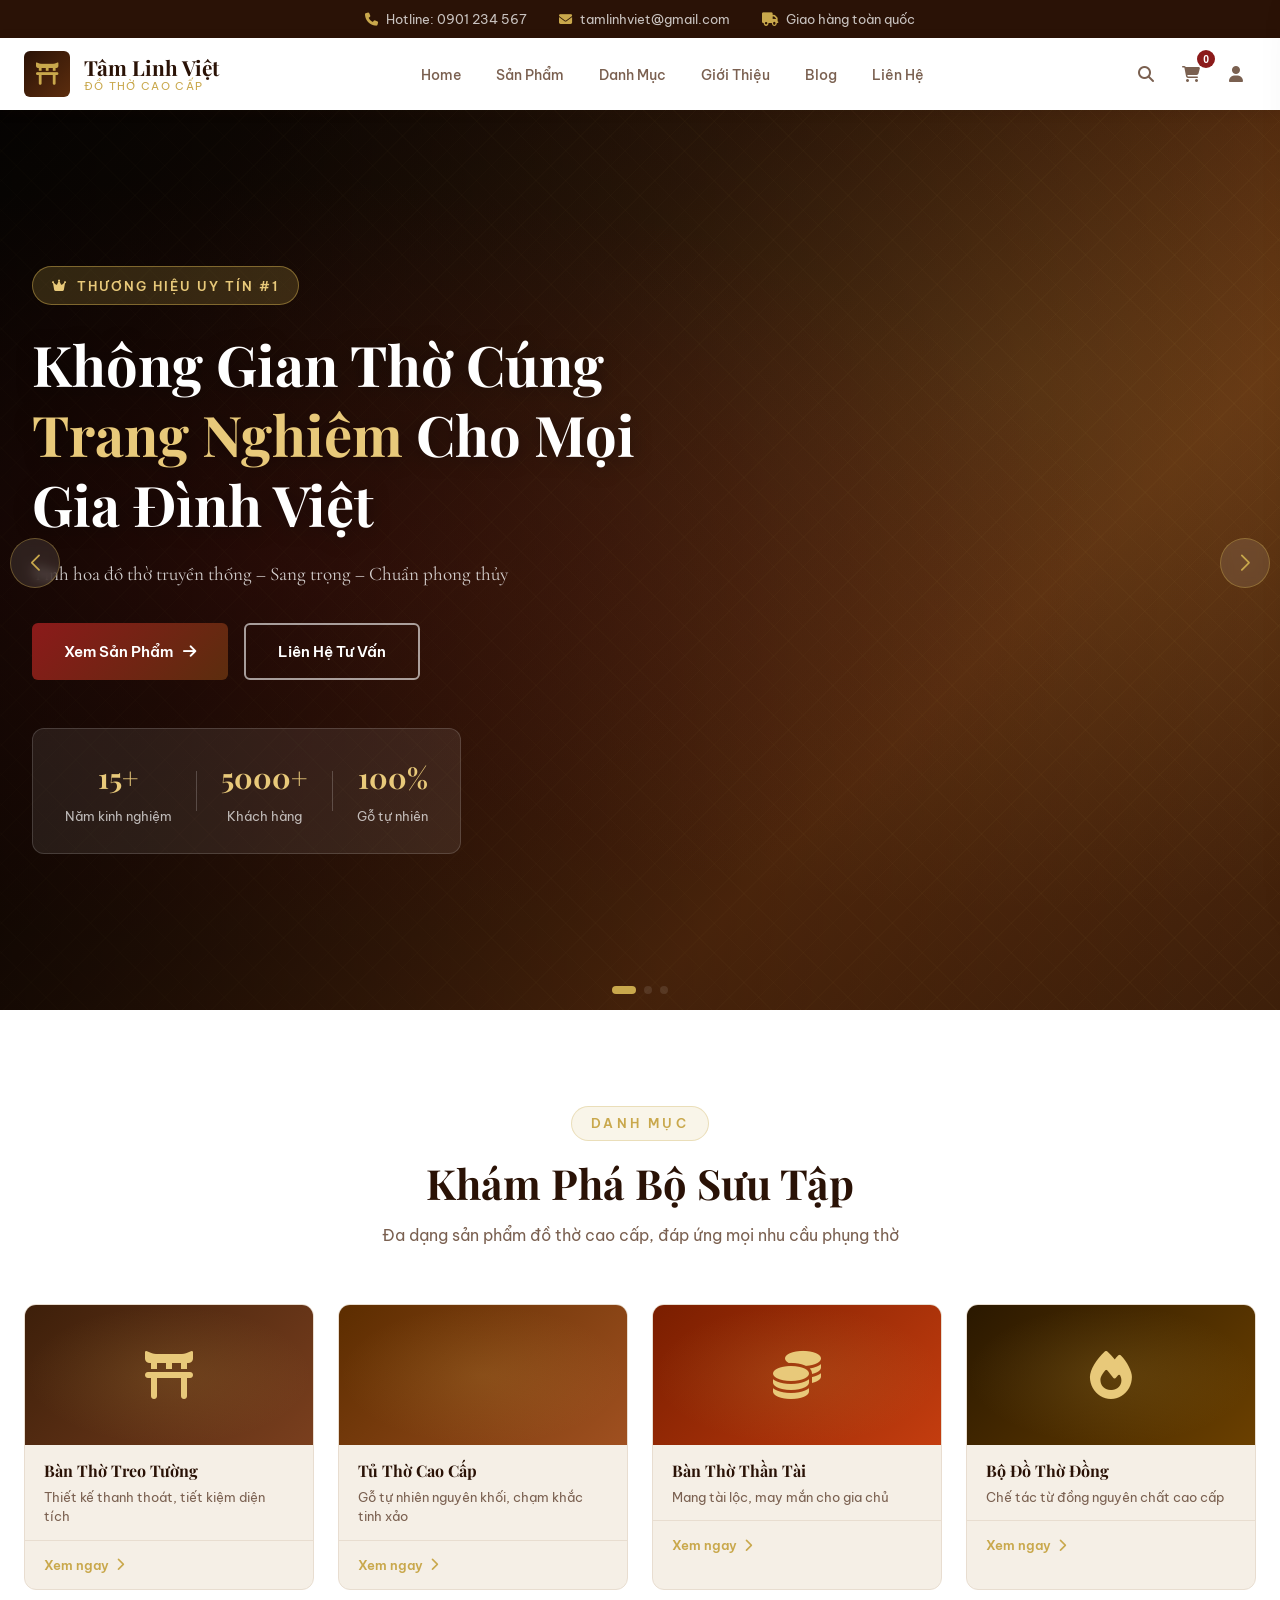
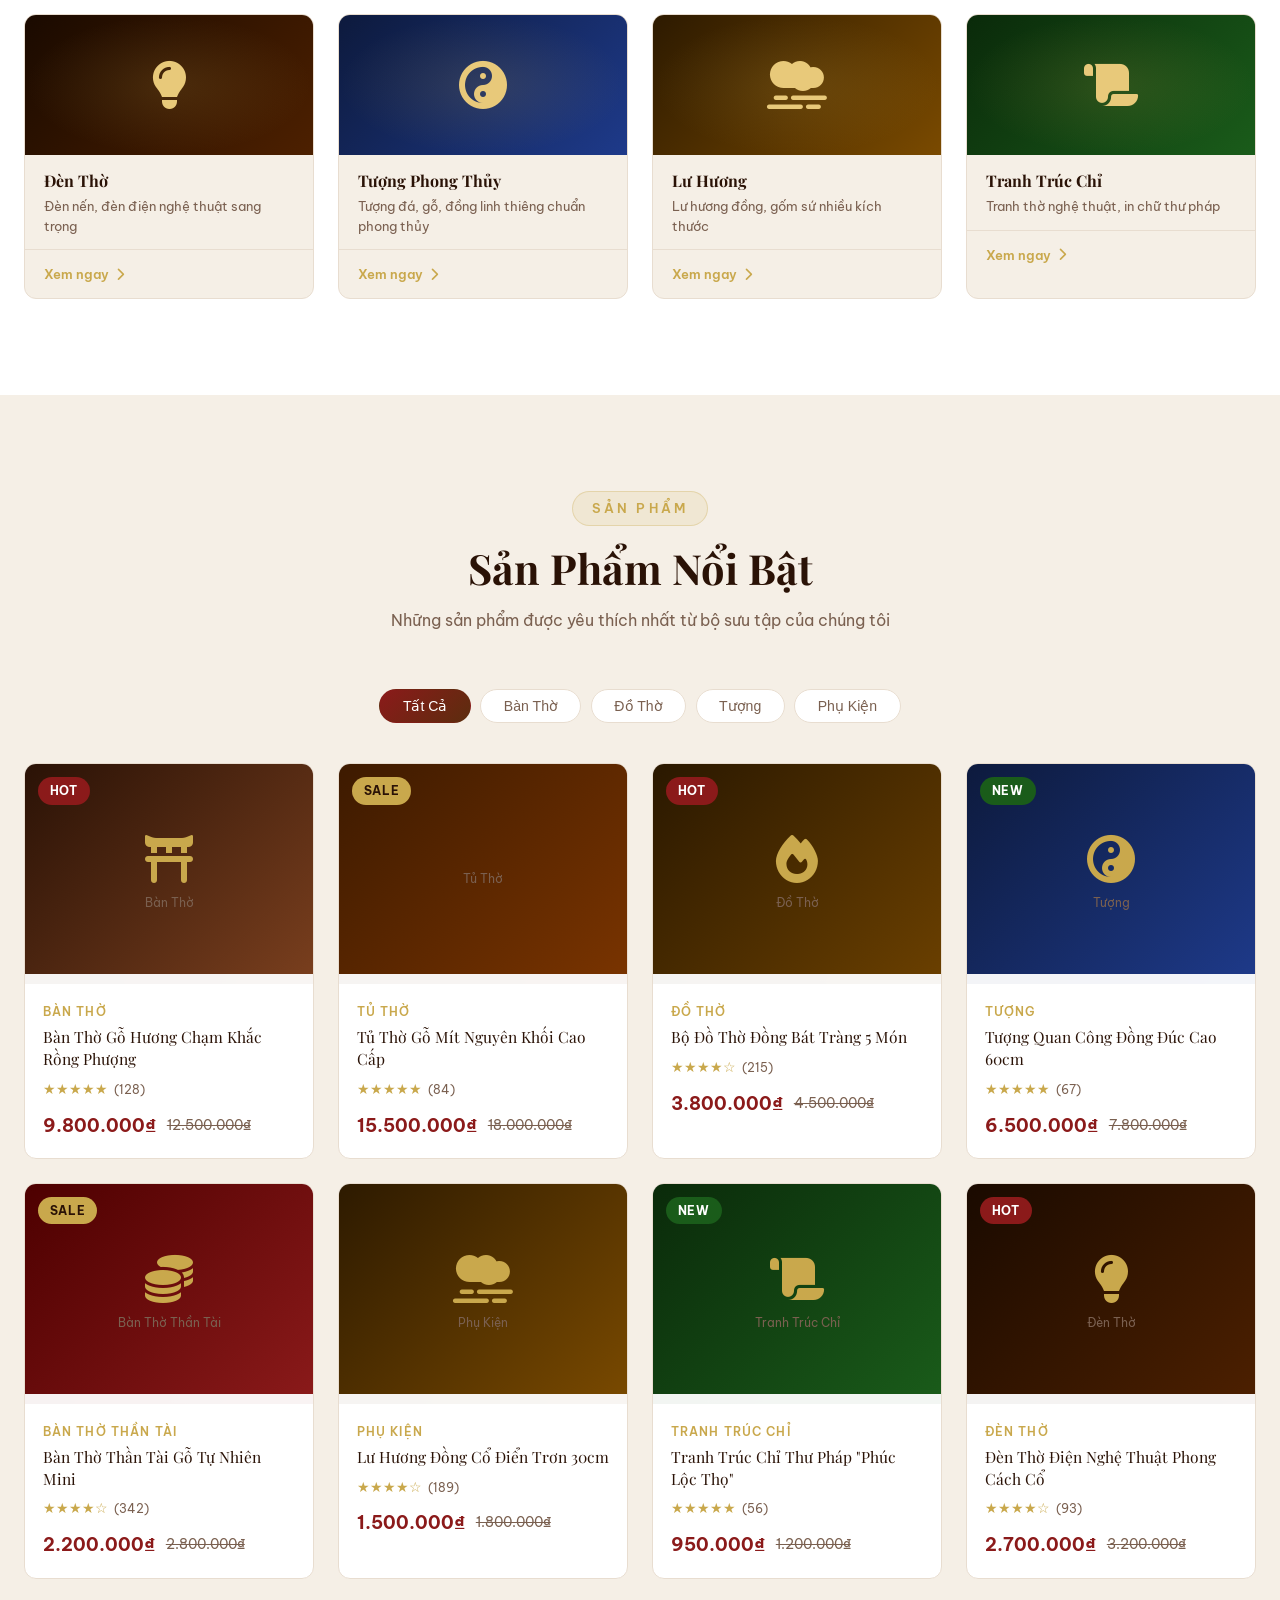
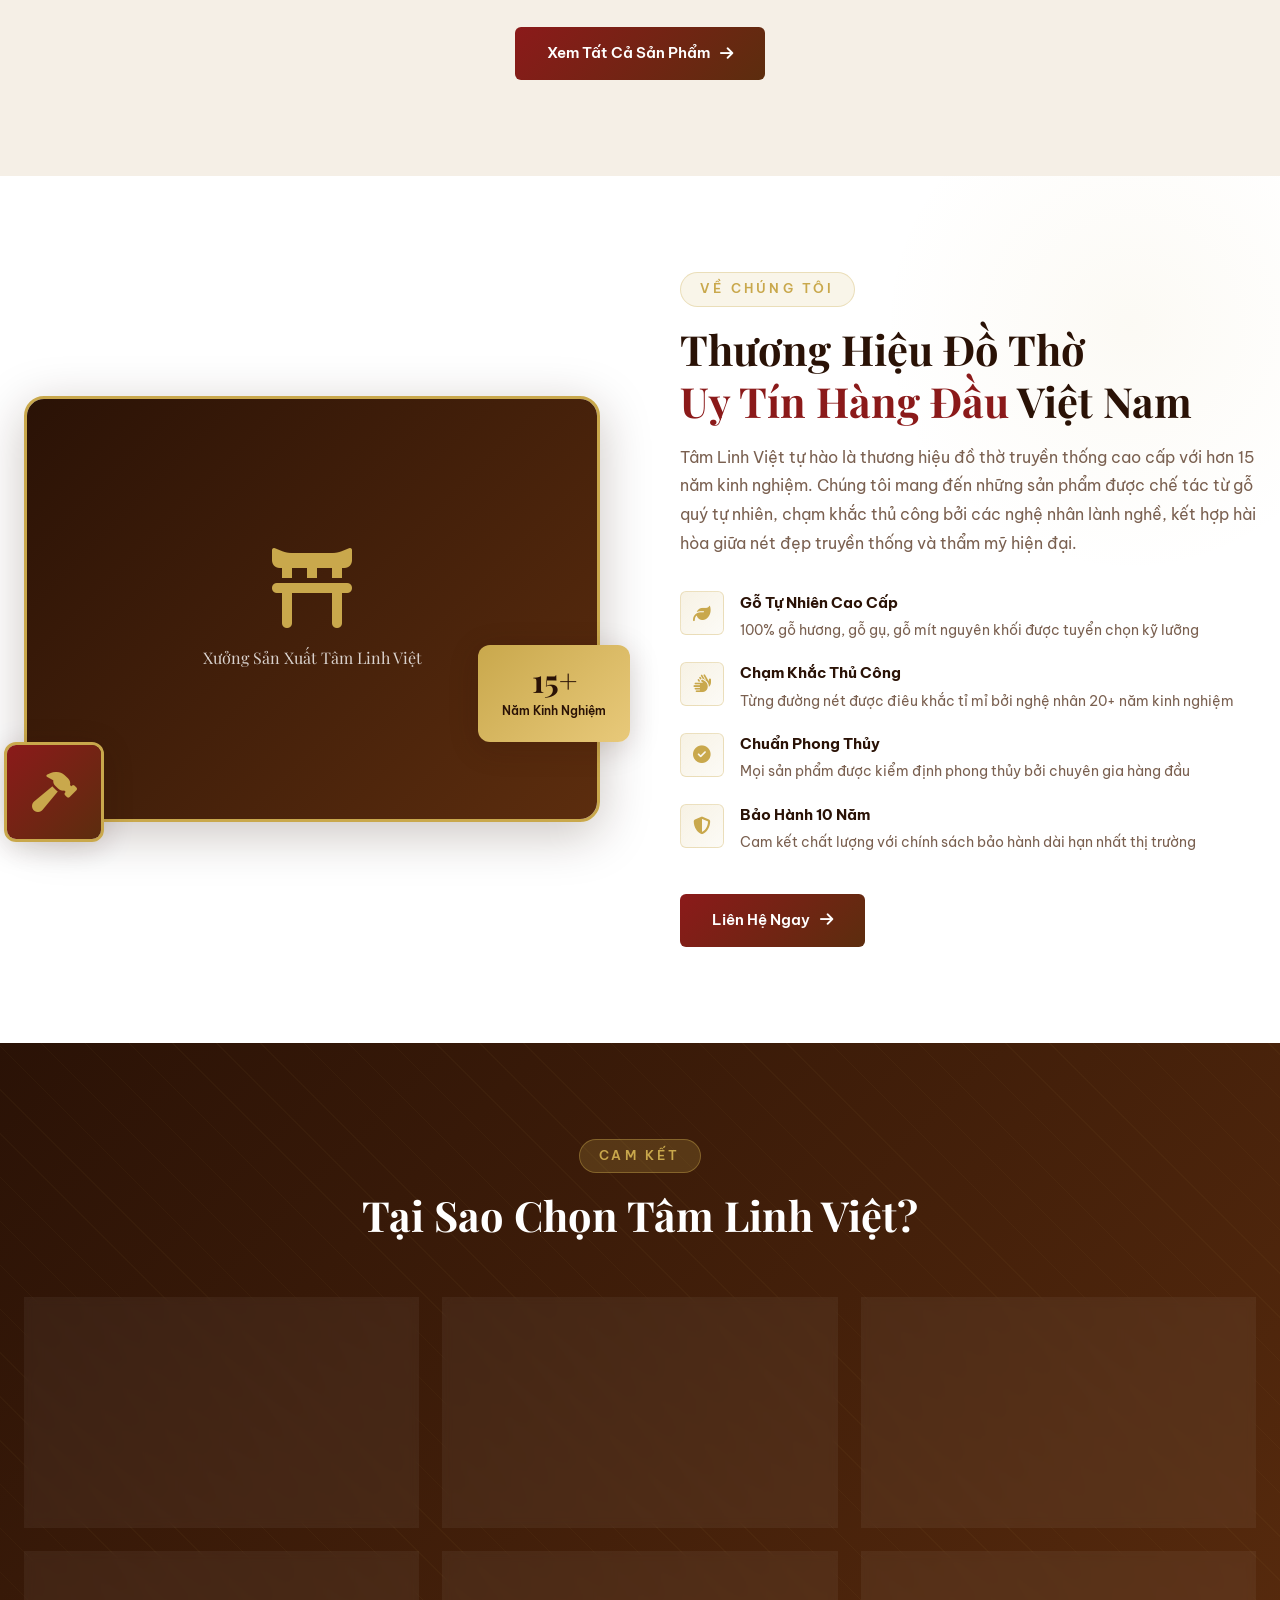
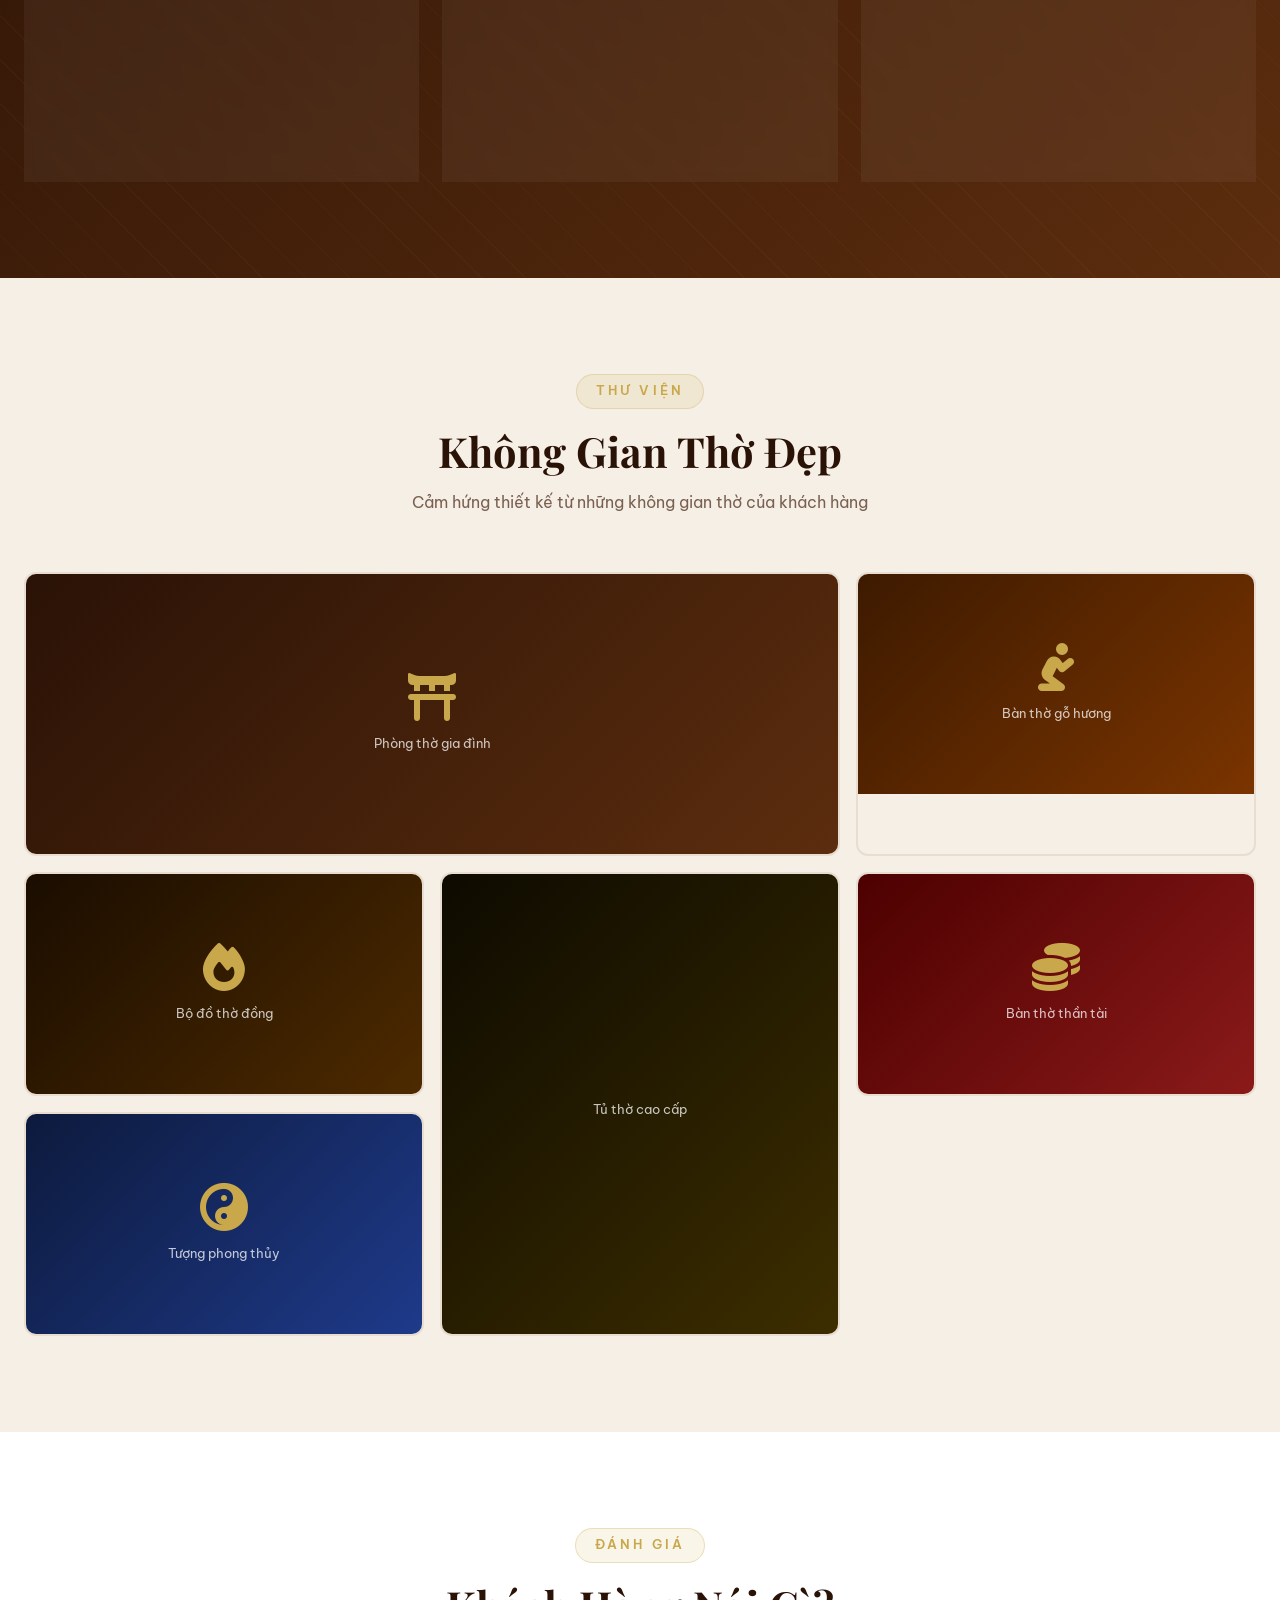
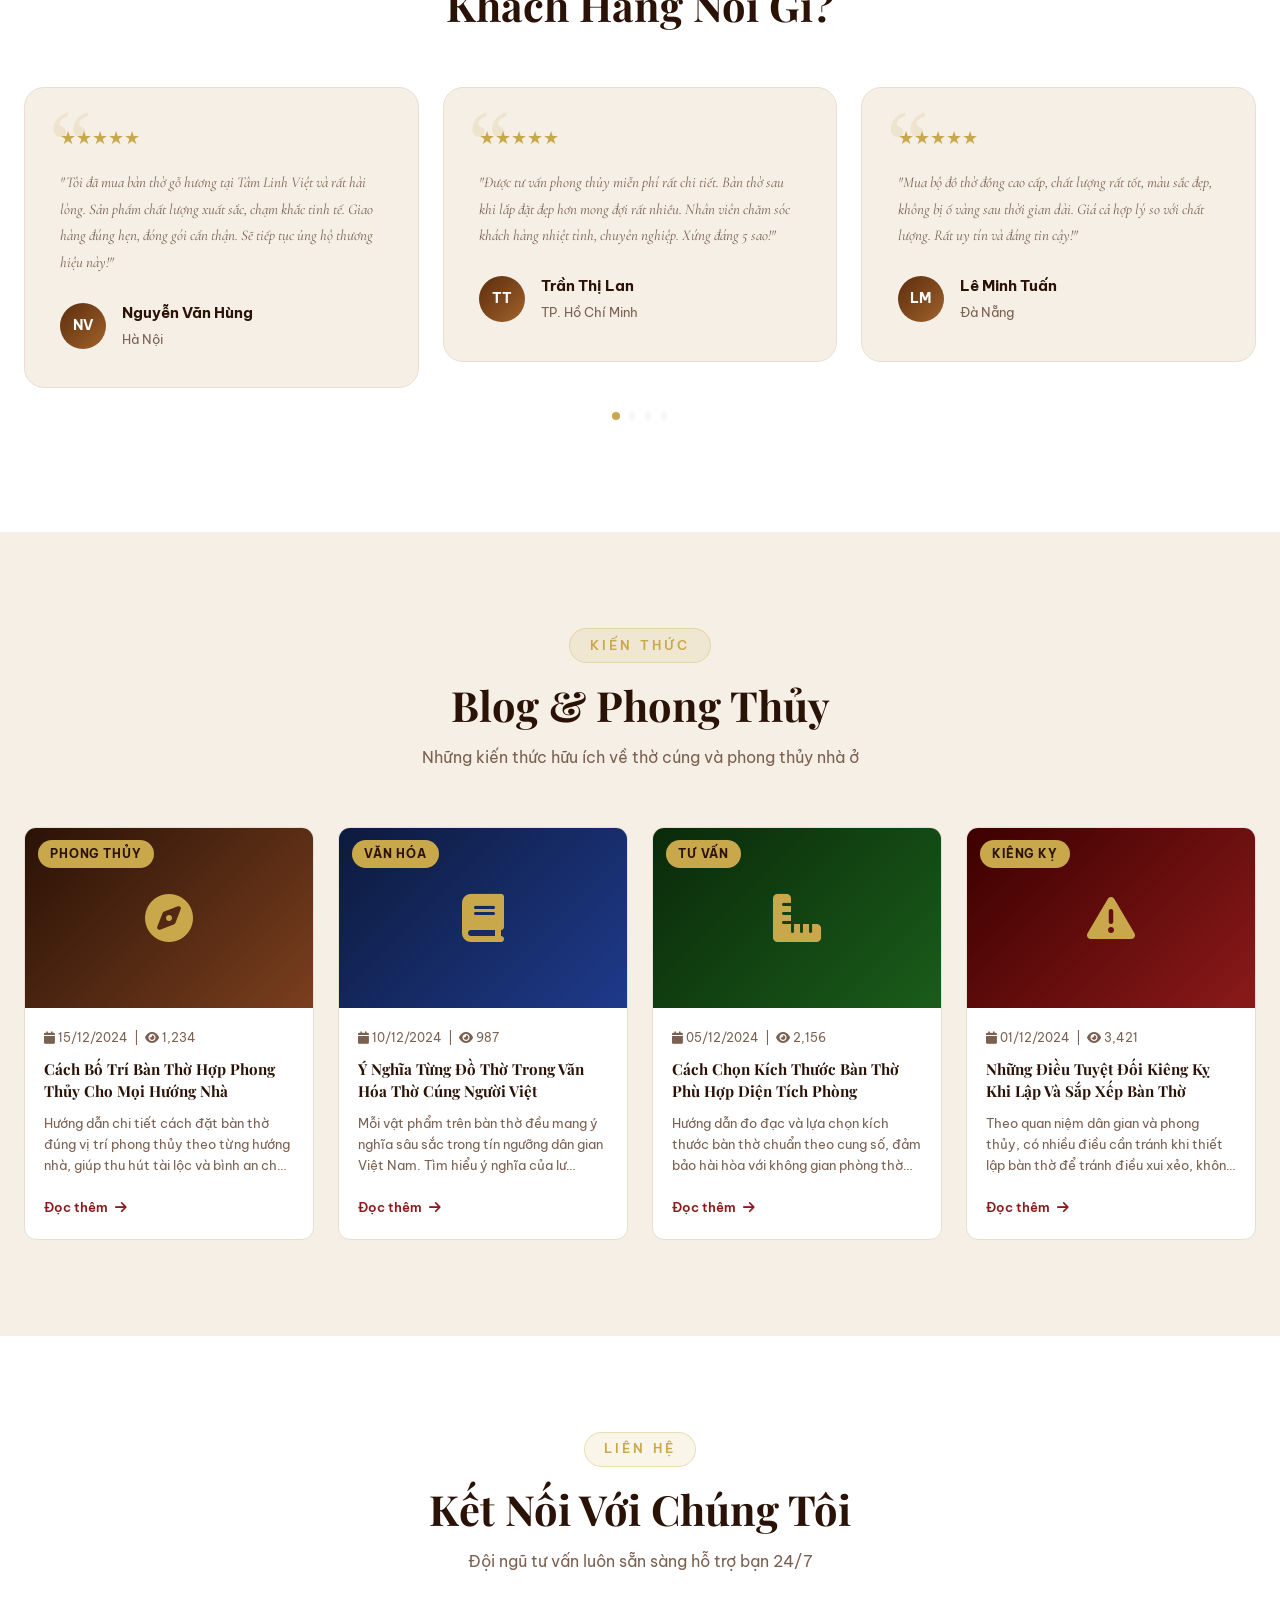
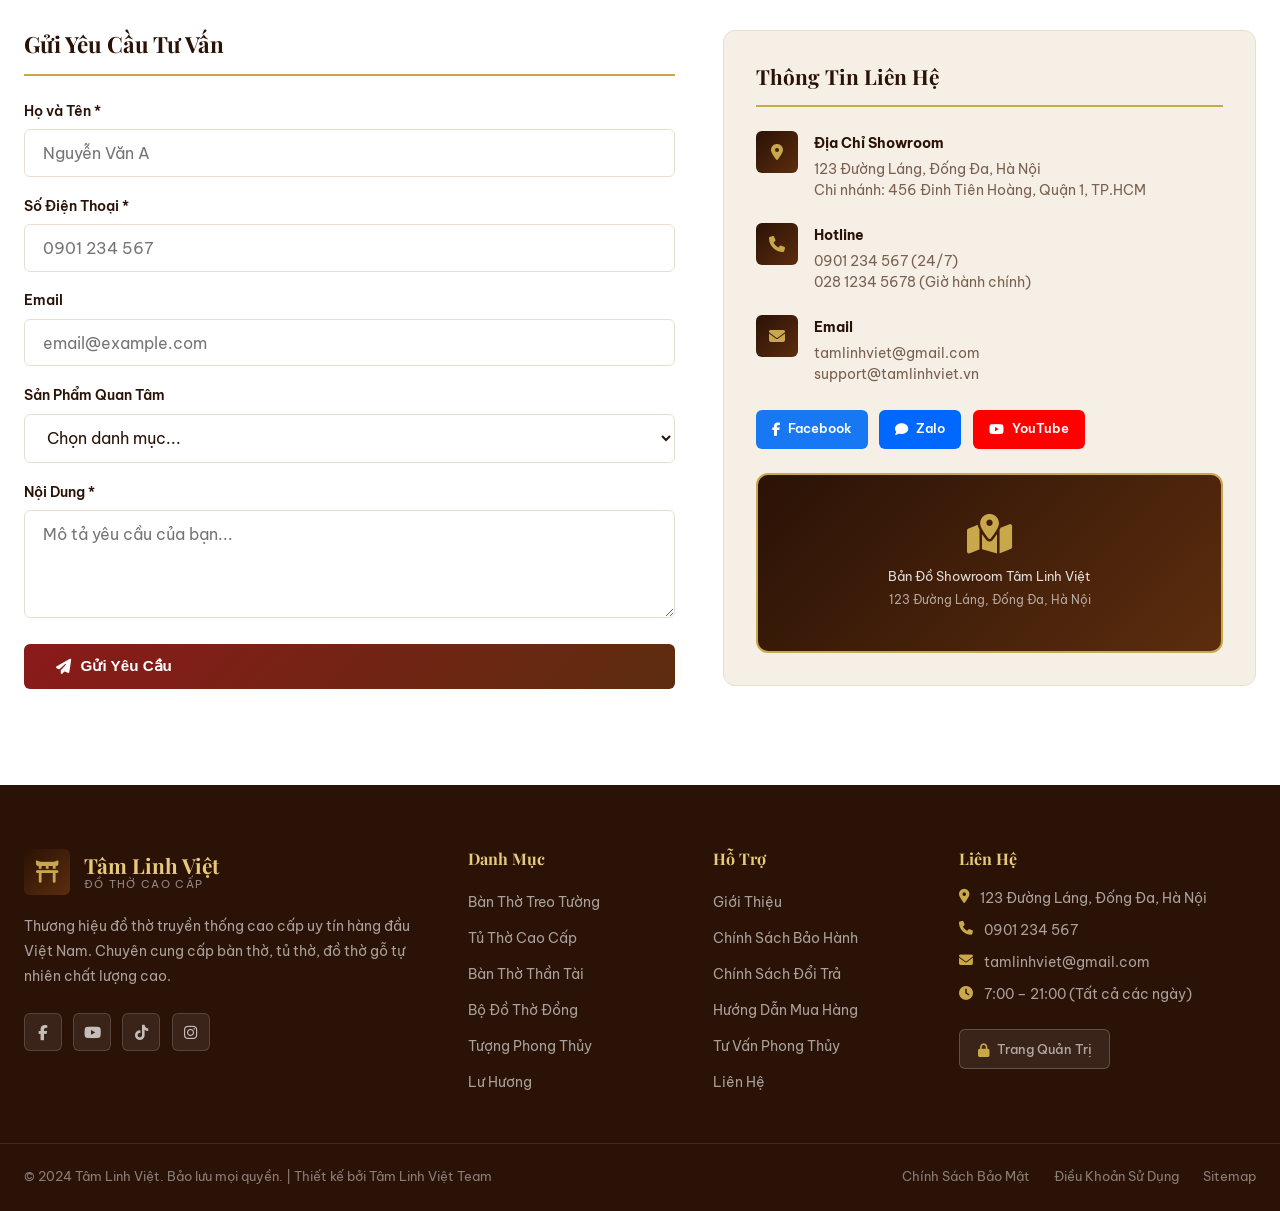
==== index.html @ 26c4f229 "Add files via upload" ====
<!DOCTYPE html>
<html lang="vi">
<head>
  <meta charset="UTF-8" />
  <meta name="viewport" content="width=device-width, initial-scale=1.0" />
  <title>Tâm Linh Việt – Đồ Thờ Cao Cấp Truyền Thống</title>
  <link rel="preconnect" href="https://fonts.googleapis.com" />
  <link rel="preconnect" href="https://fonts.gstatic.com" crossorigin />
  <link href="https://fonts.googleapis.com/css2?family=Playfair+Display:ital,wght@0,400;0,600;0,700;1,400&family=Cormorant+Garamond:wght@300;400;500;600&family=Be+Vietnam+Pro:wght@300;400;500;600&display=swap" rel="stylesheet" />
  <link rel="stylesheet" href="https://cdnjs.cloudflare.com/ajax/libs/font-awesome/6.5.0/css/all.min.css" />
  <link rel="stylesheet" href="https://cdn.jsdelivr.net/npm/swiper@11/swiper-bundle.min.css" />
  <link rel="stylesheet" href="https://unpkg.com/aos@2.3.4/dist/aos.css" />
  <link rel="stylesheet" href="style.css" />
</head>
<body>

<!-- ==================== HEADER ==================== -->
<header class="header" id="header">
  <div class="header-top">
    <div class="container">
      <span><i class="fas fa-phone"></i> Hotline: 0901 234 567</span>
      <span><i class="fas fa-envelope"></i> tamlinhviet@gmail.com</span>
      <span><i class="fas fa-truck"></i> Giao hàng toàn quốc</span>
    </div>
  </div>
  <nav class="navbar" id="navbar">
    <div class="container nav-container">
      <!-- Logo -->
      <a href="index.html" class="logo">
        <span class="logo-icon"><i class="fas fa-torii-gate"></i></span>
        <div class="logo-text">
          <span class="logo-main">Tâm Linh Việt</span>
          <span class="logo-sub">Đồ Thờ Cao Cấp</span>
        </div>
      </a>

      <!-- Menu -->
      <ul class="nav-menu" id="navMenu">
        <li><a href="#home" class="nav-link active">Home</a></li>
        <li><a href="#products" class="nav-link">Sản Phẩm</a></li>
        <li><a href="#categories" class="nav-link">Danh Mục</a></li>
        <li><a href="#about" class="nav-link">Giới Thiệu</a></li>
        <li><a href="#blog" class="nav-link">Blog</a></li>
        <li><a href="#contact" class="nav-link">Liên Hệ</a></li>
      </ul>

      <!-- Icons -->
      <div class="nav-icons">
        <button class="icon-btn" id="searchToggle" aria-label="Tìm kiếm"><i class="fas fa-search"></i></button>
        <button class="icon-btn cart-btn" id="cartBtn" aria-label="Giỏ hàng">
          <i class="fas fa-shopping-cart"></i>
          <span class="cart-count" id="cartCount">0</span>
        </button>
        <button class="icon-btn" aria-label="Tài khoản"><i class="fas fa-user"></i></button>
        <button class="hamburger" id="hamburger" aria-label="Menu">
          <span></span><span></span><span></span>
        </button>
      </div>
    </div>

    <!-- Search Bar -->
    <div class="search-bar" id="searchBar">
      <div class="container">
        <input type="text" placeholder="Tìm kiếm sản phẩm..." id="searchInput" />
        <button><i class="fas fa-search"></i></button>
      </div>
    </div>
  </nav>
</header>

<!-- Cart Sidebar -->
<div class="cart-overlay" id="cartOverlay"></div>
<div class="cart-sidebar" id="cartSidebar">
  <div class="cart-header">
    <h3>Giỏ Hàng</h3>
    <button id="closeCart"><i class="fas fa-times"></i></button>
  </div>
  <div class="cart-items" id="cartItems"><p class="cart-empty">Giỏ hàng trống</p></div>
  <div class="cart-footer">
    <div class="cart-total">Tổng: <span id="cartTotal">0₫</span></div>
    <button class="btn-primary w-full">Thanh Toán</button>
  </div>
</div>

<!-- ==================== HERO BANNER ==================== -->
<section class="hero" id="home">
  <div class="swiper heroSwiper">
    <div class="swiper-wrapper">
      <div class="swiper-slide hero-slide slide-1">
        <div class="hero-overlay"></div>
        <div class="hero-content" data-aos="fade-up" data-aos-delay="200">
          <p class="hero-badge"><i class="fas fa-crown"></i> Thương Hiệu Uy Tín #1</p>
          <h1>Không Gian Thờ Cúng<br/><span>Trang Nghiêm</span> Cho Mọi<br/>Gia Đình Việt</h1>
          <p class="hero-sub">Tinh hoa đồ thờ truyền thống – Sang trọng – Chuẩn phong thủy</p>
          <div class="hero-btns">
            <a href="#products" class="btn-primary">Xem Sản Phẩm <i class="fas fa-arrow-right"></i></a>
            <a href="#contact" class="btn-outline">Liên Hệ Tư Vấn</a>
          </div>
          <div class="hero-stats">
            <div class="stat"><strong>15+</strong><span>Năm kinh nghiệm</span></div>
            <div class="stat-divider"></div>
            <div class="stat"><strong>5000+</strong><span>Khách hàng</span></div>
            <div class="stat-divider"></div>
            <div class="stat"><strong>100%</strong><span>Gỗ tự nhiên</span></div>
          </div>
        </div>
      </div>
      <div class="swiper-slide hero-slide slide-2">
        <div class="hero-overlay"></div>
        <div class="hero-content">
          <p class="hero-badge"><i class="fas fa-star"></i> Bộ Sưu Tập Mới 2024</p>
          <h1>Bàn Thờ Gỗ Hương<br/><span>Chạm Khắc</span> Thủ Công<br/>Tinh Xảo</h1>
          <p class="hero-sub">Mỗi sản phẩm là một tác phẩm nghệ thuật – Bảo hành 10 năm</p>
          <div class="hero-btns">
            <a href="#categories" class="btn-primary">Xem Danh Mục <i class="fas fa-arrow-right"></i></a>
            <a href="#about" class="btn-outline">Về Chúng Tôi</a>
          </div>
        </div>
      </div>
      <div class="swiper-slide hero-slide slide-3">
        <div class="hero-overlay"></div>
        <div class="hero-content">
          <p class="hero-badge"><i class="fas fa-gift"></i> Ưu Đãi Đặc Biệt</p>
          <h1>Tư Vấn Phong Thủy<br/><span>Miễn Phí</span> Cho Mọi<br/>Đơn Hàng</h1>
          <p class="hero-sub">Đội ngũ chuyên gia phong thủy sẵn sàng hỗ trợ 24/7</p>
          <div class="hero-btns">
            <a href="#contact" class="btn-primary">Nhận Tư Vấn <i class="fas fa-arrow-right"></i></a>
            <a href="#blog" class="btn-outline">Đọc Blog</a>
          </div>
        </div>
      </div>
    </div>
    <div class="swiper-pagination"></div>
    <div class="swiper-button-next"></div>
    <div class="swiper-button-prev"></div>
  </div>
</section>

<!-- ==================== CATEGORIES ==================== -->
<section class="section categories-section" id="categories">
  <div class="container">
    <div class="section-header" data-aos="fade-up">
      <span class="section-label">Danh Mục</span>
      <h2 class="section-title">Khám Phá Bộ Sưu Tập</h2>
      <p class="section-sub">Đa dạng sản phẩm đồ thờ cao cấp, đáp ứng mọi nhu cầu phụng thờ</p>
    </div>
    <div class="categories-grid">
      <div class="cat-card" data-aos="fade-up" data-aos-delay="100">
        <div class="cat-img" style="background: linear-gradient(135deg,#3d1f0a,#7a3f1e)">
          <i class="fas fa-torii-gate cat-icon"></i>
        </div>
        <h3>Bàn Thờ Treo Tường</h3>
        <p>Thiết kế thanh thoát, tiết kiệm diện tích</p>
        <a href="#products" class="cat-link">Xem ngay <i class="fas fa-chevron-right"></i></a>
      </div>
      <div class="cat-card" data-aos="fade-up" data-aos-delay="150">
        <div class="cat-img" style="background: linear-gradient(135deg,#5c2d00,#a05020)">
          <i class="fas fa-cabinet-filing cat-icon"></i>
        </div>
        <h3>Tủ Thờ Cao Cấp</h3>
        <p>Gỗ tự nhiên nguyên khối, chạm khắc tinh xảo</p>
        <a href="#products" class="cat-link">Xem ngay <i class="fas fa-chevron-right"></i></a>
      </div>
      <div class="cat-card" data-aos="fade-up" data-aos-delay="200">
        <div class="cat-img" style="background: linear-gradient(135deg,#7a1e00,#c43d0f)">
          <i class="fas fa-coins cat-icon"></i>
        </div>
        <h3>Bàn Thờ Thần Tài</h3>
        <p>Mang tài lộc, may mắn cho gia chủ</p>
        <a href="#products" class="cat-link">Xem ngay <i class="fas fa-chevron-right"></i></a>
      </div>
      <div class="cat-card" data-aos="fade-up" data-aos-delay="250">
        <div class="cat-img" style="background: linear-gradient(135deg,#2a1800,#6b4000)">
          <i class="fas fa-fire cat-icon"></i>
        </div>
        <h3>Bộ Đồ Thờ Đồng</h3>
        <p>Chế tác từ đồng nguyên chất cao cấp</p>
        <a href="#products" class="cat-link">Xem ngay <i class="fas fa-chevron-right"></i></a>
      </div>
      <div class="cat-card" data-aos="fade-up" data-aos-delay="300">
        <div class="cat-img" style="background: linear-gradient(135deg,#1a0a00,#4d2000)">
          <i class="fas fa-lightbulb cat-icon"></i>
        </div>
        <h3>Đèn Thờ</h3>
        <p>Đèn nến, đèn điện nghệ thuật sang trọng</p>
        <a href="#products" class="cat-link">Xem ngay <i class="fas fa-chevron-right"></i></a>
      </div>
      <div class="cat-card" data-aos="fade-up" data-aos-delay="350">
        <div class="cat-img" style="background: linear-gradient(135deg,#0d1a3d,#1e3a8a)">
          <i class="fas fa-yin-yang cat-icon"></i>
        </div>
        <h3>Tượng Phong Thủy</h3>
        <p>Tượng đá, gỗ, đồng linh thiêng chuẩn phong thủy</p>
        <a href="#products" class="cat-link">Xem ngay <i class="fas fa-chevron-right"></i></a>
      </div>
      <div class="cat-card" data-aos="fade-up" data-aos-delay="400">
        <div class="cat-img" style="background: linear-gradient(135deg,#2d1a00,#7a4a00)">
          <i class="fas fa-smog cat-icon"></i>
        </div>
        <h3>Lư Hương</h3>
        <p>Lư hương đồng, gốm sứ nhiều kích thước</p>
        <a href="#products" class="cat-link">Xem ngay <i class="fas fa-chevron-right"></i></a>
      </div>
      <div class="cat-card" data-aos="fade-up" data-aos-delay="450">
        <div class="cat-img" style="background: linear-gradient(135deg,#0a2a0a,#1a5c1a)">
          <i class="fas fa-scroll cat-icon"></i>
        </div>
        <h3>Tranh Trúc Chỉ</h3>
        <p>Tranh thờ nghệ thuật, in chữ thư pháp</p>
        <a href="#products" class="cat-link">Xem ngay <i class="fas fa-chevron-right"></i></a>
      </div>
    </div>
  </div>
</section>

<!-- ==================== FEATURED PRODUCTS ==================== -->
<section class="section products-section" id="products">
  <div class="container">
    <div class="section-header" data-aos="fade-up">
      <span class="section-label">Sản Phẩm</span>
      <h2 class="section-title">Sản Phẩm Nổi Bật</h2>
      <p class="section-sub">Những sản phẩm được yêu thích nhất từ bộ sưu tập của chúng tôi</p>
    </div>
    <div class="product-filters" data-aos="fade-up">
      <button class="filter-btn active" data-filter="all">Tất Cả</button>
      <button class="filter-btn" data-filter="ban-tho">Bàn Thờ</button>
      <button class="filter-btn" data-filter="do-tho">Đồ Thờ</button>
      <button class="filter-btn" data-filter="tuong">Tượng</button>
      <button class="filter-btn" data-filter="phu-kien">Phụ Kiện</button>
    </div>
    <div class="products-grid" id="productsGrid">
      <!-- Products rendered by JS -->
    </div>
    <div class="text-center" style="margin-top:3rem" data-aos="fade-up">
      <a href="#" class="btn-primary">Xem Tất Cả Sản Phẩm <i class="fas fa-arrow-right"></i></a>
    </div>
  </div>
</section>

<!-- ==================== ABOUT ==================== -->
<section class="section about-section" id="about">
  <div class="container">
    <div class="about-grid">
      <div class="about-img-wrap" data-aos="fade-right">
        <div class="about-img-main">
          <div class="about-img-placeholder">
            <i class="fas fa-torii-gate"></i>
            <span>Xưởng Sản Xuất Tâm Linh Việt</span>
          </div>
        </div>
        <div class="about-img-badge">
          <strong>15+</strong>
          <span>Năm Kinh Nghiệm</span>
        </div>
        <div class="about-img-sub">
          <div class="about-img-placeholder-sm">
            <i class="fas fa-hammer"></i>
          </div>
        </div>
      </div>
      <div class="about-content" data-aos="fade-left">
        <span class="section-label">Về Chúng Tôi</span>
        <h2>Thương Hiệu Đồ Thờ<br/><span>Uy Tín Hàng Đầu</span> Việt Nam</h2>
        <p class="about-desc">Tâm Linh Việt tự hào là thương hiệu đồ thờ truyền thống cao cấp với hơn 15 năm kinh nghiệm. Chúng tôi mang đến những sản phẩm được chế tác từ gỗ quý tự nhiên, chạm khắc thủ công bởi các nghệ nhân lành nghề, kết hợp hài hòa giữa nét đẹp truyền thống và thẩm mỹ hiện đại.</p>
        <div class="about-features">
          <div class="about-feat">
            <i class="fas fa-leaf"></i>
            <div>
              <strong>Gỗ Tự Nhiên Cao Cấp</strong>
              <p>100% gỗ hương, gỗ gụ, gỗ mít nguyên khối được tuyển chọn kỹ lưỡng</p>
            </div>
          </div>
          <div class="about-feat">
            <i class="fas fa-hands"></i>
            <div>
              <strong>Chạm Khắc Thủ Công</strong>
              <p>Từng đường nét được điêu khắc tỉ mỉ bởi nghệ nhân 20+ năm kinh nghiệm</p>
            </div>
          </div>
          <div class="about-feat">
            <i class="fas fa-check-circle"></i>
            <div>
              <strong>Chuẩn Phong Thủy</strong>
              <p>Mọi sản phẩm được kiểm định phong thủy bởi chuyên gia hàng đầu</p>
            </div>
          </div>
          <div class="about-feat">
            <i class="fas fa-shield-alt"></i>
            <div>
              <strong>Bảo Hành 10 Năm</strong>
              <p>Cam kết chất lượng với chính sách bảo hành dài hạn nhất thị trường</p>
            </div>
          </div>
        </div>
        <a href="#contact" class="btn-primary">Liên Hệ Ngay <i class="fas fa-arrow-right"></i></a>
      </div>
    </div>
  </div>
</section>

<!-- ==================== ADVANTAGES ==================== -->
<section class="section advantages-section">
  <div class="container">
    <div class="section-header" data-aos="fade-up">
      <span class="section-label">Cam Kết</span>
      <h2 class="section-title">Tại Sao Chọn Tâm Linh Việt?</h2>
    </div>
    <div class="advantages-grid">
      <div class="adv-card" data-aos="fade-up" data-aos-delay="100">
        <div class="adv-icon"><i class="fas fa-truck"></i></div>
        <h3>Giao Hàng Toàn Quốc</h3>
        <p>Đóng gói cẩn thận, giao hàng nhanh chóng đến tận tay khách hàng trên toàn quốc</p>
      </div>
      <div class="adv-card" data-aos="fade-up" data-aos-delay="200">
        <div class="adv-icon"><i class="fas fa-yin-yang"></i></div>
        <h3>Tư Vấn Phong Thủy</h3>
        <p>Đội ngũ chuyên gia phong thủy tư vấn miễn phí, giúp bạn chọn đồ thờ phù hợp</p>
      </div>
      <div class="adv-card" data-aos="fade-up" data-aos-delay="300">
        <div class="adv-icon"><i class="fas fa-shield-alt"></i></div>
        <h3>Bảo Hành Dài Hạn</h3>
        <p>Cam kết bảo hành từ 5-10 năm cho tất cả sản phẩm bàn thờ tủ thờ gỗ tự nhiên</p>
      </div>
      <div class="adv-card" data-aos="fade-up" data-aos-delay="400">
        <div class="adv-icon"><i class="fas fa-headset"></i></div>
        <h3>Hỗ Trợ 24/7</h3>
        <p>Đội ngũ chăm sóc khách hàng luôn sẵn sàng hỗ trợ bạn mọi lúc mọi nơi</p>
      </div>
      <div class="adv-card" data-aos="fade-up" data-aos-delay="500">
        <div class="adv-icon"><i class="fas fa-exchange-alt"></i></div>
        <h3>Đổi Trả Linh Hoạt</h3>
        <p>Chính sách đổi trả trong vòng 30 ngày nếu sản phẩm không đúng như mô tả</p>
      </div>
      <div class="adv-card" data-aos="fade-up" data-aos-delay="600">
        <div class="adv-icon"><i class="fas fa-certificate"></i></div>
        <h3>Chứng Nhận Chất Lượng</h3>
        <p>Sản phẩm được kiểm định chất lượng, có chứng nhận nguồn gốc gỗ hợp pháp</p>
      </div>
    </div>
  </div>
</section>

<!-- ==================== GALLERY ==================== -->
<section class="section gallery-section" id="gallery">
  <div class="container">
    <div class="section-header" data-aos="fade-up">
      <span class="section-label">Thư Viện</span>
      <h2 class="section-title">Không Gian Thờ Đẹp</h2>
      <p class="section-sub">Cảm hứng thiết kế từ những không gian thờ của khách hàng</p>
    </div>
    <div class="gallery-grid" data-aos="fade-up">
      <div class="gallery-item gallery-large" onclick="openLightbox(0)">
        <div class="gallery-placeholder g1"><i class="fas fa-torii-gate"></i><span>Phòng thờ gia đình</span></div>
        <div class="gallery-overlay"><i class="fas fa-expand"></i></div>
      </div>
      <div class="gallery-item" onclick="openLightbox(1)">
        <div class="gallery-placeholder g2"><i class="fas fa-pray"></i><span>Bàn thờ gỗ hương</span></div>
        <div class="gallery-overlay"><i class="fas fa-expand"></i></div>
      </div>
      <div class="gallery-item" onclick="openLightbox(2)">
        <div class="gallery-placeholder g3"><i class="fas fa-fire"></i><span>Bộ đồ thờ đồng</span></div>
        <div class="gallery-overlay"><i class="fas fa-expand"></i></div>
      </div>
      <div class="gallery-item gallery-tall" onclick="openLightbox(3)">
        <div class="gallery-placeholder g4"><i class="fas fa-cabinet-filing"></i><span>Tủ thờ cao cấp</span></div>
        <div class="gallery-overlay"><i class="fas fa-expand"></i></div>
      </div>
      <div class="gallery-item" onclick="openLightbox(4)">
        <div class="gallery-placeholder g5"><i class="fas fa-coins"></i><span>Bàn thờ thần tài</span></div>
        <div class="gallery-overlay"><i class="fas fa-expand"></i></div>
      </div>
      <div class="gallery-item" onclick="openLightbox(5)">
        <div class="gallery-placeholder g6"><i class="fas fa-yin-yang"></i><span>Tượng phong thủy</span></div>
        <div class="gallery-overlay"><i class="fas fa-expand"></i></div>
      </div>
    </div>
  </div>
</section>

<!-- Lightbox -->
<div class="lightbox" id="lightbox" onclick="closeLightbox()">
  <button class="lightbox-close"><i class="fas fa-times"></i></button>
  <button class="lightbox-prev" onclick="event.stopPropagation();changeLightbox(-1)"><i class="fas fa-chevron-left"></i></button>
  <div class="lightbox-content" id="lightboxContent"></div>
  <button class="lightbox-next" onclick="event.stopPropagation();changeLightbox(1)"><i class="fas fa-chevron-right"></i></button>
</div>

<!-- ==================== TESTIMONIALS ==================== -->
<section class="section testimonials-section">
  <div class="container">
    <div class="section-header" data-aos="fade-up">
      <span class="section-label">Đánh Giá</span>
      <h2 class="section-title">Khách Hàng Nói Gì?</h2>
    </div>
    <div class="swiper testimonialSwiper" data-aos="fade-up">
      <div class="swiper-wrapper">
        <div class="swiper-slide">
          <div class="testi-card">
            <div class="testi-stars">★★★★★</div>
            <p>"Tôi đã mua bàn thờ gỗ hương tại Tâm Linh Việt và rất hài lòng. Sản phẩm chất lượng xuất sắc, chạm khắc tinh tế. Giao hàng đúng hẹn, đóng gói cẩn thận. Sẽ tiếp tục ủng hộ thương hiệu này!"</p>
            <div class="testi-author">
              <div class="testi-avatar">NV</div>
              <div>
                <strong>Nguyễn Văn Hùng</strong>
                <span>Hà Nội</span>
              </div>
            </div>
          </div>
        </div>
        <div class="swiper-slide">
          <div class="testi-card">
            <div class="testi-stars">★★★★★</div>
            <p>"Được tư vấn phong thủy miễn phí rất chi tiết. Bàn thờ sau khi lắp đặt đẹp hơn mong đợi rất nhiều. Nhân viên chăm sóc khách hàng nhiệt tình, chuyên nghiệp. Xứng đáng 5 sao!"</p>
            <div class="testi-author">
              <div class="testi-avatar">TT</div>
              <div>
                <strong>Trần Thị Lan</strong>
                <span>TP. Hồ Chí Minh</span>
              </div>
            </div>
          </div>
        </div>
        <div class="swiper-slide">
          <div class="testi-card">
            <div class="testi-stars">★★★★★</div>
            <p>"Mua bộ đồ thờ đồng cao cấp, chất lượng rất tốt, màu sắc đẹp, không bị ố vàng sau thời gian dài. Giá cả hợp lý so với chất lượng. Rất uy tín và đáng tin cậy!"</p>
            <div class="testi-author">
              <div class="testi-avatar">LM</div>
              <div>
                <strong>Lê Minh Tuấn</strong>
                <span>Đà Nẵng</span>
              </div>
            </div>
          </div>
        </div>
        <div class="swiper-slide">
          <div class="testi-card">
            <div class="testi-stars">★★★★★</div>
            <p>"Tủ thờ cao cấp được lắp đặt tận nơi rất chuyên nghiệp. Thợ lành nghề, cẩn thận. Sản phẩm đẹp hơn hình ảnh trên web rất nhiều. Gia đình tôi rất hài lòng!"</p>
            <div class="testi-author">
              <div class="testi-avatar">PH</div>
              <div>
                <strong>Phạm Hồng Nhung</strong>
                <span>Hải Phòng</span>
              </div>
            </div>
          </div>
        </div>
      </div>
      <div class="swiper-pagination"></div>
    </div>
  </div>
</section>

<!-- ==================== BLOG ==================== -->
<section class="section blog-section" id="blog">
  <div class="container">
    <div class="section-header" data-aos="fade-up">
      <span class="section-label">Kiến Thức</span>
      <h2 class="section-title">Blog & Phong Thủy</h2>
      <p class="section-sub">Những kiến thức hữu ích về thờ cúng và phong thủy nhà ở</p>
    </div>
    <div class="blog-grid">
      <div class="blog-card" data-aos="fade-up" data-aos-delay="100">
        <div class="blog-img">
          <div class="blog-img-placeholder b1"><i class="fas fa-compass"></i></div>
          <span class="blog-cat">Phong Thủy</span>
        </div>
        <div class="blog-content">
          <div class="blog-meta"><i class="fas fa-calendar"></i> 15/12/2024 &nbsp;|&nbsp; <i class="fas fa-eye"></i> 1,234</div>
          <h3>Cách Bố Trí Bàn Thờ Hợp Phong Thủy Cho Mọi Hướng Nhà</h3>
          <p>Hướng dẫn chi tiết cách đặt bàn thờ đúng vị trí phong thủy theo từng hướng nhà, giúp thu hút tài lộc và bình an cho gia đình...</p>
          <a href="#" class="blog-link">Đọc thêm <i class="fas fa-arrow-right"></i></a>
        </div>
      </div>
      <div class="blog-card" data-aos="fade-up" data-aos-delay="200">
        <div class="blog-img">
          <div class="blog-img-placeholder b2"><i class="fas fa-book"></i></div>
          <span class="blog-cat">Văn Hóa</span>
        </div>
        <div class="blog-content">
          <div class="blog-meta"><i class="fas fa-calendar"></i> 10/12/2024 &nbsp;|&nbsp; <i class="fas fa-eye"></i> 987</div>
          <h3>Ý Nghĩa Từng Đồ Thờ Trong Văn Hóa Thờ Cúng Người Việt</h3>
          <p>Mỗi vật phẩm trên bàn thờ đều mang ý nghĩa sâu sắc trong tín ngưỡng dân gian Việt Nam. Tìm hiểu ý nghĩa của lư hương, đèn, hoa quả...</p>
          <a href="#" class="blog-link">Đọc thêm <i class="fas fa-arrow-right"></i></a>
        </div>
      </div>
      <div class="blog-card" data-aos="fade-up" data-aos-delay="300">
        <div class="blog-img">
          <div class="blog-img-placeholder b3"><i class="fas fa-ruler-combined"></i></div>
          <span class="blog-cat">Tư Vấn</span>
        </div>
        <div class="blog-content">
          <div class="blog-meta"><i class="fas fa-calendar"></i> 05/12/2024 &nbsp;|&nbsp; <i class="fas fa-eye"></i> 2,156</div>
          <h3>Cách Chọn Kích Thước Bàn Thờ Phù Hợp Diện Tích Phòng</h3>
          <p>Hướng dẫn đo đạc và lựa chọn kích thước bàn thờ chuẩn theo cung số, đảm bảo hài hòa với không gian phòng thờ của bạn...</p>
          <a href="#" class="blog-link">Đọc thêm <i class="fas fa-arrow-right"></i></a>
        </div>
      </div>
      <div class="blog-card" data-aos="fade-up" data-aos-delay="400">
        <div class="blog-img">
          <div class="blog-img-placeholder b4"><i class="fas fa-exclamation-triangle"></i></div>
          <span class="blog-cat">Kiêng Kỵ</span>
        </div>
        <div class="blog-content">
          <div class="blog-meta"><i class="fas fa-calendar"></i> 01/12/2024 &nbsp;|&nbsp; <i class="fas fa-eye"></i> 3,421</div>
          <h3>Những Điều Tuyệt Đối Kiêng Kỵ Khi Lập Và Sắp Xếp Bàn Thờ</h3>
          <p>Theo quan niệm dân gian và phong thủy, có nhiều điều cần tránh khi thiết lập bàn thờ để tránh điều xui xẻo, không may mắn đến với gia đình...</p>
          <a href="#" class="blog-link">Đọc thêm <i class="fas fa-arrow-right"></i></a>
        </div>
      </div>
    </div>
  </div>
</section>

<!-- ==================== CONTACT ==================== -->
<section class="section contact-section" id="contact">
  <div class="container">
    <div class="section-header" data-aos="fade-up">
      <span class="section-label">Liên Hệ</span>
      <h2 class="section-title">Kết Nối Với Chúng Tôi</h2>
      <p class="section-sub">Đội ngũ tư vấn luôn sẵn sàng hỗ trợ bạn 24/7</p>
    </div>
    <div class="contact-grid">
      <div class="contact-form-wrap" data-aos="fade-right">
        <h3>Gửi Yêu Cầu Tư Vấn</h3>
        <form class="contact-form" id="contactForm">
          <div class="form-group">
            <label>Họ và Tên *</label>
            <input type="text" id="cfName" placeholder="Nguyễn Văn A" required />
          </div>
          <div class="form-group">
            <label>Số Điện Thoại *</label>
            <input type="tel" id="cfPhone" placeholder="0901 234 567" required />
          </div>
          <div class="form-group">
            <label>Email</label>
            <input type="email" id="cfEmail" placeholder="email@example.com" />
          </div>
          <div class="form-group">
            <label>Sản Phẩm Quan Tâm</label>
            <select id="cfProduct">
              <option value="">Chọn danh mục...</option>
              <option>Bàn thờ treo tường</option>
              <option>Tủ thờ cao cấp</option>
              <option>Bàn thờ thần tài</option>
              <option>Bộ đồ thờ đồng</option>
              <option>Tượng phong thủy</option>
              <option>Khác</option>
            </select>
          </div>
          <div class="form-group">
            <label>Nội Dung *</label>
            <textarea id="cfMessage" rows="4" placeholder="Mô tả yêu cầu của bạn..." required></textarea>
          </div>
          <button type="submit" class="btn-primary w-full">
            <i class="fas fa-paper-plane"></i> Gửi Yêu Cầu
          </button>
        </form>
      </div>
      <div class="contact-info-wrap" data-aos="fade-left">
        <div class="contact-info-card">
          <h3>Thông Tin Liên Hệ</h3>
          <div class="contact-info-item">
            <div class="ci-icon"><i class="fas fa-map-marker-alt"></i></div>
            <div>
              <strong>Địa Chỉ Showroom</strong>
              <p>123 Đường Láng, Đống Đa, Hà Nội<br/>Chi nhánh: 456 Đinh Tiên Hoàng, Quận 1, TP.HCM</p>
            </div>
          </div>
          <div class="contact-info-item">
            <div class="ci-icon"><i class="fas fa-phone"></i></div>
            <div>
              <strong>Hotline</strong>
              <p>0901 234 567 (24/7)<br/>028 1234 5678 (Giờ hành chính)</p>
            </div>
          </div>
          <div class="contact-info-item">
            <div class="ci-icon"><i class="fas fa-envelope"></i></div>
            <div>
              <strong>Email</strong>
              <p>tamlinhviet@gmail.com<br/>support@tamlinhviet.vn</p>
            </div>
          </div>
          <div class="contact-social">
            <a href="#" class="social-btn fb"><i class="fab fa-facebook-f"></i> Facebook</a>
            <a href="#" class="social-btn zl"><i class="fas fa-comment"></i> Zalo</a>
            <a href="#" class="social-btn yt"><i class="fab fa-youtube"></i> YouTube</a>
          </div>
          <!-- Map Placeholder -->
          <div class="map-placeholder">
            <i class="fas fa-map-marked-alt"></i>
            <p>Bản Đồ Showroom Tâm Linh Việt<br/><small>123 Đường Láng, Đống Đa, Hà Nội</small></p>
          </div>
        </div>
      </div>
    </div>
  </div>
</section>

<!-- ==================== FOOTER ==================== -->
<footer class="footer">
  <div class="footer-top">
    <div class="container footer-grid">
      <div class="footer-brand">
        <a href="index.html" class="logo footer-logo">
          <span class="logo-icon"><i class="fas fa-torii-gate"></i></span>
          <div class="logo-text">
            <span class="logo-main">Tâm Linh Việt</span>
            <span class="logo-sub">Đồ Thờ Cao Cấp</span>
          </div>
        </a>
        <p>Thương hiệu đồ thờ truyền thống cao cấp uy tín hàng đầu Việt Nam. Chuyên cung cấp bàn thờ, tủ thờ, đồ thờ gỗ tự nhiên chất lượng cao.</p>
        <div class="footer-social">
          <a href="#"><i class="fab fa-facebook-f"></i></a>
          <a href="#"><i class="fab fa-youtube"></i></a>
          <a href="#"><i class="fab fa-tiktok"></i></a>
          <a href="#"><i class="fab fa-instagram"></i></a>
        </div>
      </div>
      <div class="footer-links">
        <h4>Danh Mục</h4>
        <ul>
          <li><a href="#categories">Bàn Thờ Treo Tường</a></li>
          <li><a href="#categories">Tủ Thờ Cao Cấp</a></li>
          <li><a href="#categories">Bàn Thờ Thần Tài</a></li>
          <li><a href="#categories">Bộ Đồ Thờ Đồng</a></li>
          <li><a href="#categories">Tượng Phong Thủy</a></li>
          <li><a href="#categories">Lư Hương</a></li>
        </ul>
      </div>
      <div class="footer-links">
        <h4>Hỗ Trợ</h4>
        <ul>
          <li><a href="#about">Giới Thiệu</a></li>
          <li><a href="#">Chính Sách Bảo Hành</a></li>
          <li><a href="#">Chính Sách Đổi Trả</a></li>
          <li><a href="#">Hướng Dẫn Mua Hàng</a></li>
          <li><a href="#">Tư Vấn Phong Thủy</a></li>
          <li><a href="#contact">Liên Hệ</a></li>
        </ul>
      </div>
      <div class="footer-contact-info">
        <h4>Liên Hệ</h4>
        <p><i class="fas fa-map-marker-alt"></i> 123 Đường Láng, Đống Đa, Hà Nội</p>
        <p><i class="fas fa-phone"></i> 0901 234 567</p>
        <p><i class="fas fa-envelope"></i> tamlinhviet@gmail.com</p>
        <p><i class="fas fa-clock"></i> 7:00 – 21:00 (Tất cả các ngày)</p>
        <div style="margin-top:1.5rem">
          <a href="admin.html" class="admin-link-btn"><i class="fas fa-lock"></i> Trang Quản Trị</a>
        </div>
      </div>
    </div>
  </div>
  <div class="footer-bottom">
    <div class="container">
      <p>&copy; 2024 Tâm Linh Việt. Bảo lưu mọi quyền. | Thiết kế bởi Tâm Linh Việt Team</p>
      <div class="footer-bottom-links">
        <a href="#">Chính Sách Bảo Mật</a>
        <a href="#">Điều Khoản Sử Dụng</a>
        <a href="#">Sitemap</a>
      </div>
    </div>
  </div>
</footer>

<!-- Back to top -->
<button class="back-to-top" id="backToTop" aria-label="Về đầu trang"><i class="fas fa-chevron-up"></i></button>

<!-- Toast Notification -->
<div class="toast" id="toast"></div>

<script src="https://cdn.jsdelivr.net/npm/swiper@11/swiper-bundle.min.js"></script>
<script src="https://unpkg.com/aos@2.3.4/dist/aos.js"></script>
<script src="script.js"></script>
</body>
</html>
---- style.css ----
/* ============================================
   TÂM LINH VIỆT – MAIN STYLESHEET
   Tone: Nâu gỗ | Vàng đồng | Đỏ trầm | Đen sang trọng
   ============================================ */

/* ---- CSS Variables ---- */
:root {
  --brown-dark:   #2a1206;
  --brown-mid:    #5c2d0e;
  --brown-light:  #a0622a;
  --gold:         #c9a84c;
  --gold-light:   #e8c97a;
  --red-deep:     #8b1a1a;
  --red-mid:      #b22222;
  --cream:        #f5efe6;
  --cream-dark:   #e8ddd0;
  --black-rich:   #0d0804;
  --text-main:    #2a1206;
  --text-muted:   #7a6050;
  --white:        #fff;
  --shadow-sm:    0 2px 12px rgba(42,18,6,.12);
  --shadow-md:    0 6px 30px rgba(42,18,6,.18);
  --shadow-lg:    0 12px 50px rgba(42,18,6,.25);
  --radius-sm:    6px;
  --radius-md:    12px;
  --radius-lg:    20px;
  --transition:   all .3s ease;
  --font-display: 'Playfair Display', Georgia, serif;
  --font-body:    'Be Vietnam Pro', sans-serif;
  --font-accent:  'Cormorant Garamond', Georgia, serif;
}

/* ---- Reset & Base ---- */
*, *::before, *::after { box-sizing: border-box; margin: 0; padding: 0; }
html { scroll-behavior: smooth; font-size: 16px; }
body {
  font-family: var(--font-body);
  color: var(--text-main);
  background: var(--cream);
  line-height: 1.7;
  overflow-x: hidden;
}
a { text-decoration: none; color: inherit; }
ul { list-style: none; }
img { max-width: 100%; display: block; }
button { cursor: pointer; border: none; background: none; }
input, textarea, select {
  font-family: var(--font-body);
  font-size: 1rem;
  width: 100%;
  padding: .8rem 1.1rem;
  border: 1.5px solid var(--cream-dark);
  border-radius: var(--radius-sm);
  background: var(--white);
  color: var(--text-main);
  transition: var(--transition);
  outline: none;
}
input:focus, textarea:focus, select:focus {
  border-color: var(--gold);
  box-shadow: 0 0 0 3px rgba(201,168,76,.15);
}
textarea { resize: vertical; }

/* ---- Typography ---- */
h1,h2,h3,h4 { font-family: var(--font-display); line-height: 1.25; }
h1 { font-size: clamp(2rem, 5vw, 3.5rem); }
h2 { font-size: clamp(1.6rem, 3.5vw, 2.6rem); }
h3 { font-size: 1.25rem; }

/* ---- Container ---- */
.container { max-width: 1280px; margin: 0 auto; padding: 0 1.5rem; }

/* ---- Section Defaults ---- */
.section { padding: 6rem 0; }
.section-header { text-align: center; margin-bottom: 3.5rem; }
.section-label {
  display: inline-block;
  font-family: var(--font-body);
  font-size: .8rem;
  font-weight: 600;
  letter-spacing: .25em;
  text-transform: uppercase;
  color: var(--gold);
  background: rgba(201,168,76,.12);
  border: 1px solid rgba(201,168,76,.3);
  padding: .35rem 1.2rem;
  border-radius: 50px;
  margin-bottom: 1rem;
}
.section-title { color: var(--brown-dark); margin-bottom: .8rem; }
.section-title span { color: var(--red-deep); }
.section-sub { color: var(--text-muted); max-width: 560px; margin: 0 auto; font-size: .97rem; }
.text-center { text-align: center; }
.w-full { width: 100%; }

/* ---- Buttons ---- */
.btn-primary {
  display: inline-flex;
  align-items: center;
  gap: .6rem;
  padding: .85rem 2rem;
  background: linear-gradient(135deg, var(--red-deep), var(--brown-mid));
  color: var(--white);
  border-radius: var(--radius-sm);
  font-weight: 600;
  font-size: .95rem;
  border: none;
  cursor: pointer;
  transition: var(--transition);
  position: relative;
  overflow: hidden;
}
.btn-primary::before {
  content: '';
  position: absolute; inset: 0;
  background: linear-gradient(135deg, var(--gold), var(--brown-light));
  opacity: 0;
  transition: var(--transition);
}
.btn-primary:hover::before { opacity: 1; }
.btn-primary > * { position: relative; z-index: 1; }
.btn-primary:hover { transform: translateY(-2px); box-shadow: 0 8px 25px rgba(139,26,26,.35); }

.btn-outline {
  display: inline-flex;
  align-items: center;
  gap: .6rem;
  padding: .85rem 2rem;
  background: transparent;
  color: var(--white);
  border: 2px solid rgba(255,255,255,.6);
  border-radius: var(--radius-sm);
  font-weight: 600;
  font-size: .95rem;
  cursor: pointer;
  transition: var(--transition);
  backdrop-filter: blur(4px);
}
.btn-outline:hover {
  background: rgba(255,255,255,.15);
  border-color: var(--white);
  transform: translateY(-2px);
}

/* ============================================
   HEADER
   ============================================ */
.header-top {
  background: var(--brown-dark);
  color: rgba(255,255,255,.75);
  font-size: .82rem;
  padding: .5rem 0;
}
.header-top .container {
  display: flex;
  gap: 2rem;
  flex-wrap: wrap;
  justify-content: center;
}
.header-top span { display: flex; align-items: center; gap: .5rem; }
.header-top i { color: var(--gold); }

.navbar {
  background: var(--white);
  box-shadow: var(--shadow-sm);
  position: sticky;
  top: 0;
  z-index: 900;
  transition: var(--transition);
}
.navbar.scrolled {
  box-shadow: var(--shadow-md);
  background: rgba(255,255,255,.97);
  backdrop-filter: blur(12px);
}
.nav-container {
  display: flex;
  align-items: center;
  justify-content: space-between;
  height: 72px;
  gap: 1rem;
}

/* Logo */
.logo { display: flex; align-items: center; gap: .85rem; }
.logo-icon {
  width: 46px; height: 46px;
  background: linear-gradient(135deg, var(--brown-dark), var(--brown-mid));
  border-radius: var(--radius-sm);
  display: flex; align-items: center; justify-content: center;
  color: var(--gold);
  font-size: 1.4rem;
  flex-shrink: 0;
}
.logo-text { display: flex; flex-direction: column; line-height: 1.2; }
.logo-main {
  font-family: var(--font-display);
  font-size: 1.3rem;
  font-weight: 700;
  color: var(--brown-dark);
}
.logo-sub { font-size: .7rem; color: var(--gold); letter-spacing: .12em; text-transform: uppercase; }

/* Nav Menu */
.nav-menu { display: flex; align-items: center; gap: .2rem; }
.nav-link {
  padding: .5rem 1rem;
  font-size: .9rem;
  font-weight: 500;
  color: var(--text-muted);
  border-radius: var(--radius-sm);
  transition: var(--transition);
  position: relative;
}
.nav-link::after {
  content: '';
  position: absolute;
  bottom: 0; left: 50%;
  width: 0; height: 2px;
  background: var(--gold);
  transform: translateX(-50%);
  transition: var(--transition);
}
.nav-link:hover, .nav-link.active { color: var(--brown-dark); }
.nav-link:hover::after, .nav-link.active::after { width: 70%; }

/* Nav Icons */
.nav-icons { display: flex; align-items: center; gap: .3rem; }
.icon-btn {
  width: 40px; height: 40px;
  border-radius: var(--radius-sm);
  display: flex; align-items: center; justify-content: center;
  color: var(--text-muted);
  transition: var(--transition);
  font-size: 1rem;
  position: relative;
}
.icon-btn:hover { background: var(--cream); color: var(--brown-dark); }
.cart-count {
  position: absolute;
  top: -4px; right: -4px;
  background: var(--red-deep);
  color: #fff;
  font-size: .65rem;
  font-weight: 700;
  width: 18px; height: 18px;
  border-radius: 50%;
  display: flex; align-items: center; justify-content: center;
}

/* Hamburger */
.hamburger { display: none; flex-direction: column; gap: 5px; padding: 5px; }
.hamburger span {
  display: block; width: 24px; height: 2px;
  background: var(--brown-dark);
  border-radius: 2px;
  transition: var(--transition);
}
.hamburger.active span:nth-child(1) { transform: rotate(45deg) translate(5px, 5px); }
.hamburger.active span:nth-child(2) { opacity: 0; }
.hamburger.active span:nth-child(3) { transform: rotate(-45deg) translate(5px, -5px); }

/* Search Bar */
.search-bar {
  display: none;
  padding: .75rem 0;
  border-top: 1px solid var(--cream-dark);
  background: var(--white);
}
.search-bar .container { display: flex; gap: .5rem; }
.search-bar input { flex: 1; }
.search-bar button {
  padding: .8rem 1.4rem;
  background: linear-gradient(135deg, var(--red-deep), var(--brown-mid));
  color: #fff; border-radius: var(--radius-sm);
  font-size: 1rem;
}
.search-bar.open { display: block; }

/* ============================================
   CART SIDEBAR
   ============================================ */
.cart-overlay {
  position: fixed; inset: 0;
  background: rgba(0,0,0,.45);
  z-index: 1000;
  opacity: 0; pointer-events: none;
  transition: var(--transition);
}
.cart-overlay.open { opacity: 1; pointer-events: all; }
.cart-sidebar {
  position: fixed;
  right: -420px; top: 0;
  width: 380px; max-width: 100vw;
  height: 100vh;
  background: var(--white);
  z-index: 1001;
  display: flex; flex-direction: column;
  transition: right .35s cubic-bezier(.4,0,.2,1);
  box-shadow: var(--shadow-lg);
}
.cart-sidebar.open { right: 0; }
.cart-header {
  display: flex; align-items: center; justify-content: space-between;
  padding: 1.25rem 1.5rem;
  border-bottom: 1px solid var(--cream-dark);
  background: var(--cream);
}
.cart-header h3 { font-family: var(--font-display); color: var(--brown-dark); }
.cart-header button { font-size: 1.2rem; color: var(--text-muted); transition: var(--transition); }
.cart-header button:hover { color: var(--red-deep); }
.cart-items { flex: 1; overflow-y: auto; padding: 1rem 1.5rem; }
.cart-empty { text-align: center; color: var(--text-muted); padding: 2rem 0; }
.cart-item {
  display: flex; gap: 1rem; align-items: flex-start;
  padding: 1rem 0; border-bottom: 1px solid var(--cream-dark);
}
.cart-item-img {
  width: 70px; height: 70px;
  border-radius: var(--radius-sm);
  background: var(--cream);
  display: flex; align-items: center; justify-content: center;
  font-size: 1.6rem; color: var(--gold);
  flex-shrink: 0;
}
.cart-item-info { flex: 1; }
.cart-item-name { font-weight: 600; font-size: .9rem; color: var(--brown-dark); }
.cart-item-price { color: var(--red-deep); font-weight: 700; font-size: .95rem; margin-top: .2rem; }
.cart-item-remove { color: var(--text-muted); font-size: .85rem; cursor: pointer; transition: var(--transition); }
.cart-item-remove:hover { color: var(--red-deep); }
.cart-footer { padding: 1.25rem 1.5rem; border-top: 1px solid var(--cream-dark); background: var(--cream); }
.cart-total { font-size: 1.1rem; font-weight: 700; color: var(--brown-dark); margin-bottom: 1rem; }
.cart-total span { color: var(--red-deep); font-size: 1.2rem; }

/* ============================================
   HERO BANNER
   ============================================ */
.hero { position: relative; }
.heroSwiper { width: 100%; }
.hero-slide {
  min-height: 100vh;
  display: flex; align-items: center;
  position: relative;
  overflow: hidden;
}

/* Slide backgrounds – rich wood/temple atmosphere */
.slide-1 {
  background:
    radial-gradient(ellipse at 20% 50%, rgba(139,26,26,.3) 0%, transparent 60%),
    radial-gradient(ellipse at 80% 30%, rgba(201,168,76,.15) 0%, transparent 60%),
    linear-gradient(135deg, #0d0804 0%, #2a1206 35%, #5c2d0e 70%, #3d1f0a 100%);
}
.slide-2 {
  background:
    radial-gradient(ellipse at 70% 50%, rgba(201,168,76,.2) 0%, transparent 60%),
    linear-gradient(135deg, #1a0a00 0%, #3d1a00 40%, #2a1206 70%, #0d0804 100%);
}
.slide-3 {
  background:
    radial-gradient(ellipse at 30% 60%, rgba(139,26,26,.25) 0%, transparent 60%),
    linear-gradient(135deg, #0d0804 0%, #1f0f00 40%, #4a2000 70%, #2a1206 100%);
}

/* Decorative pattern overlay */
.hero-slide::before {
  content: '';
  position: absolute; inset: 0;
  background-image:
    repeating-linear-gradient(45deg, transparent, transparent 20px, rgba(201,168,76,.03) 20px, rgba(201,168,76,.03) 21px),
    repeating-linear-gradient(-45deg, transparent, transparent 20px, rgba(201,168,76,.03) 20px, rgba(201,168,76,.03) 21px);
  pointer-events: none;
}
.hero-overlay {
  position: absolute; inset: 0;
  background: linear-gradient(to right, rgba(0,0,0,.6) 0%, rgba(0,0,0,.2) 60%, transparent 100%);
}
.hero-content {
  position: relative; z-index: 2;
  max-width: 700px;
  padding: 0 2rem 0 max(2rem, calc((100vw - 1280px)/2 + 1.5rem));
  animation: heroFadeUp .8s ease forwards;
}
@keyframes heroFadeUp {
  from { opacity: 0; transform: translateY(30px); }
  to   { opacity: 1; transform: translateY(0); }
}
.hero-badge {
  display: inline-flex; align-items: center; gap: .5rem;
  background: rgba(201,168,76,.2);
  border: 1px solid rgba(201,168,76,.5);
  color: var(--gold-light);
  font-size: .82rem; font-weight: 600;
  letter-spacing: .15em; text-transform: uppercase;
  padding: .45rem 1.2rem;
  border-radius: 50px;
  margin-bottom: 1.5rem;
  backdrop-filter: blur(6px);
}
.hero-content h1 {
  color: var(--white);
  font-weight: 700;
  margin-bottom: 1.2rem;
  text-shadow: 0 2px 20px rgba(0,0,0,.4);
}
.hero-content h1 span { color: var(--gold-light); }
.hero-sub {
  color: rgba(255,255,255,.8);
  font-size: 1.1rem;
  margin-bottom: 2rem;
  font-family: var(--font-accent);
  font-size: 1.2rem;
}
.hero-btns { display: flex; gap: 1rem; flex-wrap: wrap; margin-bottom: 3rem; }
.hero-stats {
  display: flex; align-items: center; gap: 1.5rem;
  padding: 1.5rem 2rem;
  background: rgba(255,255,255,.08);
  border: 1px solid rgba(255,255,255,.15);
  border-radius: var(--radius-md);
  backdrop-filter: blur(10px);
  width: fit-content;
}
.stat { text-align: center; }
.stat strong { display: block; font-size: 1.8rem; font-weight: 700; color: var(--gold-light); font-family: var(--font-display); }
.stat span { font-size: .8rem; color: rgba(255,255,255,.7); }
.stat-divider { width: 1px; height: 40px; background: rgba(255,255,255,.2); }

/* Swiper overrides */
.heroSwiper .swiper-button-next,
.heroSwiper .swiper-button-prev {
  color: var(--gold);
  background: rgba(255,255,255,.1);
  border: 1px solid rgba(201,168,76,.4);
  width: 50px; height: 50px;
  border-radius: 50%;
  backdrop-filter: blur(6px);
  transition: var(--transition);
}
.heroSwiper .swiper-button-next:hover,
.heroSwiper .swiper-button-prev:hover { background: rgba(201,168,76,.25); }
.heroSwiper .swiper-button-next::after,
.heroSwiper .swiper-button-prev::after { font-size: 1rem; font-weight: 700; }
.heroSwiper .swiper-pagination-bullet { background: rgba(255,255,255,.5); width: 8px; height: 8px; }
.heroSwiper .swiper-pagination-bullet-active { background: var(--gold); width: 24px; border-radius: 4px; }

/* ============================================
   CATEGORIES
   ============================================ */
.categories-section { background: var(--white); }
.categories-grid {
  display: grid;
  grid-template-columns: repeat(4, 1fr);
  gap: 1.5rem;
}
.cat-card {
  background: var(--cream);
  border-radius: var(--radius-md);
  overflow: hidden;
  border: 1px solid var(--cream-dark);
  transition: var(--transition);
  cursor: pointer;
}
.cat-card:hover { transform: translateY(-6px); box-shadow: var(--shadow-md); border-color: var(--gold); }
.cat-img {
  height: 140px;
  display: flex; align-items: center; justify-content: center;
  position: relative;
  overflow: hidden;
}
.cat-img::before {
  content: '';
  position: absolute; inset: 0;
  background-image: radial-gradient(ellipse at center, rgba(201,168,76,.15), transparent 70%);
}
.cat-icon { font-size: 3rem; color: var(--gold-light); position: relative; z-index: 1; }
.cat-card h3 {
  font-size: 1rem;
  padding: 1rem 1.2rem .4rem;
  color: var(--brown-dark);
}
.cat-card p {
  font-size: .82rem;
  color: var(--text-muted);
  padding: 0 1.2rem .8rem;
  line-height: 1.5;
}
.cat-link {
  display: flex; align-items: center; gap: .4rem;
  font-size: .82rem;
  font-weight: 600;
  color: var(--gold);
  padding: .8rem 1.2rem;
  border-top: 1px solid var(--cream-dark);
  transition: var(--transition);
}
.cat-link:hover { color: var(--red-deep); gap: .7rem; }

/* ============================================
   PRODUCTS
   ============================================ */
.products-section { background: var(--cream); }
.product-filters {
  display: flex; flex-wrap: wrap; gap: .6rem;
  justify-content: center;
  margin-bottom: 2.5rem;
}
.filter-btn {
  padding: .5rem 1.4rem;
  border-radius: 50px;
  font-size: .88rem;
  font-weight: 500;
  color: var(--text-muted);
  background: var(--white);
  border: 1.5px solid var(--cream-dark);
  transition: var(--transition);
  cursor: pointer;
}
.filter-btn.active, .filter-btn:hover {
  background: linear-gradient(135deg, var(--red-deep), var(--brown-mid));
  color: var(--white);
  border-color: transparent;
}
.products-grid {
  display: grid;
  grid-template-columns: repeat(4, 1fr);
  gap: 1.5rem;
}
.product-card {
  background: var(--white);
  border-radius: var(--radius-md);
  overflow: hidden;
  border: 1px solid var(--cream-dark);
  transition: var(--transition);
  position: relative;
}
.product-card:hover { transform: translateY(-5px); box-shadow: var(--shadow-md); }
.product-img-wrap {
  position: relative;
  height: 220px;
  overflow: hidden;
  background: var(--cream);
}
.product-img-placeholder {
  width: 100%; height: 100%;
  display: flex; flex-direction: column;
  align-items: center; justify-content: center;
  gap: .6rem;
  font-size: 3rem;
  color: var(--gold);
  background: linear-gradient(135deg, var(--cream) 0%, rgba(201,168,76,.08) 100%);
  transition: var(--transition);
}
.product-img-placeholder span {
  font-size: .75rem;
  color: var(--text-muted);
  font-family: var(--font-body);
}
.product-card:hover .product-img-placeholder { transform: scale(1.05); }
.product-badge {
  position: absolute; top: .8rem; left: .8rem;
  padding: .25rem .75rem;
  border-radius: 50px;
  font-size: .72rem;
  font-weight: 700;
  letter-spacing: .05em;
  text-transform: uppercase;
}
.badge-hot { background: var(--red-deep); color: #fff; }
.badge-sale { background: var(--gold); color: var(--brown-dark); }
.badge-new { background: #1a5c1a; color: #fff; }
.product-actions-hover {
  position: absolute; bottom: -50px; left: 0; right: 0;
  display: flex; gap: .5rem;
  padding: .8rem;
  background: rgba(255,255,255,.95);
  backdrop-filter: blur(4px);
  transition: bottom .3s ease;
  z-index: 2;
}
.product-card:hover .product-actions-hover { bottom: 0; }
.product-info { padding: 1.1rem; }
.product-category {
  font-size: .72rem;
  color: var(--gold);
  font-weight: 600;
  letter-spacing: .1em;
  text-transform: uppercase;
  margin-bottom: .3rem;
}
.product-name {
  font-family: var(--font-display);
  font-size: .97rem;
  color: var(--brown-dark);
  margin-bottom: .5rem;
  line-height: 1.4;
  display: -webkit-box;
  -webkit-line-clamp: 2;
  -webkit-box-orient: vertical;
  overflow: hidden;
}
.product-rating { display: flex; align-items: center; gap: .4rem; margin-bottom: .6rem; }
.stars { color: var(--gold); font-size: .85rem; }
.rating-count { font-size: .78rem; color: var(--text-muted); }
.product-price { display: flex; align-items: center; gap: .7rem; flex-wrap: wrap; }
.price-sale { font-weight: 700; color: var(--red-deep); font-size: 1.1rem; }
.price-original { color: var(--text-muted); text-decoration: line-through; font-size: .88rem; }
.product-btn {
  flex: 1;
  padding: .55rem;
  border-radius: var(--radius-sm);
  font-size: .82rem;
  font-weight: 600;
  transition: var(--transition);
  display: flex; align-items: center; justify-content: center; gap: .4rem;
  cursor: pointer;
}
.product-btn-view {
  background: var(--cream);
  color: var(--brown-dark);
  border: 1.5px solid var(--cream-dark);
}
.product-btn-view:hover { background: var(--cream-dark); }
.product-btn-cart {
  background: linear-gradient(135deg, var(--red-deep), var(--brown-mid));
  color: var(--white);
  border: none;
}
.product-btn-cart:hover {
  background: linear-gradient(135deg, var(--gold), var(--brown-light));
}

/* ============================================
   ABOUT
   ============================================ */
.about-section {
  background: var(--white);
  position: relative;
  overflow: hidden;
}
.about-section::before {
  content: '';
  position: absolute;
  top: -100px; right: -100px;
  width: 500px; height: 500px;
  background: radial-gradient(circle, rgba(201,168,76,.06), transparent 70%);
  pointer-events: none;
}
.about-grid {
  display: grid;
  grid-template-columns: 1fr 1fr;
  gap: 5rem;
  align-items: center;
}
.about-img-wrap { position: relative; }
.about-img-main {
  border-radius: var(--radius-lg);
  overflow: hidden;
  box-shadow: var(--shadow-lg);
  border: 3px solid var(--gold);
}
.about-img-placeholder {
  height: 420px;
  background: linear-gradient(135deg, var(--brown-dark), var(--brown-mid));
  display: flex; flex-direction: column;
  align-items: center; justify-content: center;
  gap: 1rem;
  font-size: 5rem;
  color: var(--gold);
}
.about-img-placeholder span {
  font-family: var(--font-display);
  font-size: 1rem;
  color: rgba(255,255,255,.8);
}
.about-img-badge {
  position: absolute;
  bottom: 80px; right: -30px;
  background: linear-gradient(135deg, var(--gold), var(--gold-light));
  color: var(--brown-dark);
  padding: 1.2rem 1.5rem;
  border-radius: var(--radius-md);
  text-align: center;
  box-shadow: var(--shadow-md);
}
.about-img-badge strong {
  display: block;
  font-size: 2rem;
  font-family: var(--font-display);
  font-weight: 700;
  line-height: 1;
}
.about-img-badge span { font-size: .78rem; font-weight: 600; }
.about-img-sub {
  position: absolute;
  bottom: -20px; left: -20px;
  width: 100px; height: 100px;
  border-radius: var(--radius-md);
  overflow: hidden;
  border: 3px solid var(--gold);
  box-shadow: var(--shadow-md);
}
.about-img-placeholder-sm {
  width: 100%; height: 100%;
  background: linear-gradient(135deg, var(--red-deep), var(--brown-mid));
  display: flex; align-items: center; justify-content: center;
  font-size: 2.5rem; color: var(--gold);
}
.about-content h2 { color: var(--brown-dark); margin-bottom: 1rem; }
.about-content h2 span { color: var(--red-deep); }
.about-desc { color: var(--text-muted); margin-bottom: 2rem; line-height: 1.8; }
.about-features { display: flex; flex-direction: column; gap: 1.2rem; margin-bottom: 2.5rem; }
.about-feat {
  display: flex; gap: 1rem; align-items: flex-start;
}
.about-feat > i {
  width: 44px; height: 44px; flex-shrink: 0;
  background: linear-gradient(135deg, rgba(201,168,76,.15), rgba(201,168,76,.05));
  border: 1.5px solid rgba(201,168,76,.3);
  border-radius: var(--radius-sm);
  display: flex; align-items: center; justify-content: center;
  color: var(--gold);
  font-size: 1.1rem;
  margin-top: .1rem;
}
.about-feat strong { display: block; color: var(--brown-dark); font-size: .95rem; margin-bottom: .2rem; }
.about-feat p { color: var(--text-muted); font-size: .88rem; line-height: 1.6; }

/* ============================================
   ADVANTAGES
   ============================================ */
.advantages-section {
  background: linear-gradient(135deg, var(--brown-dark) 0%, var(--brown-mid) 100%);
  position: relative;
  overflow: hidden;
}
.advantages-section::before {
  content: '';
  position: absolute; inset: 0;
  background-image:
    repeating-linear-gradient(45deg, transparent, transparent 30px, rgba(201,168,76,.04) 30px, rgba(201,168,76,.04) 31px);
}
.advantages-section .section-title { color: var(--white); }
.advantages-section .section-label { background: rgba(201,168,76,.2); border-color: rgba(201,168,76,.4); }
.advantages-grid {
  display: grid;
  grid-template-columns: repeat(3, 1fr);
  gap: 1.5rem;
  position: relative; z-index: 1;
}
.adv-card {
  background: rgba(255,255,255,.05);
  border: 1px solid rgba(201,168,76,.2);
  border-radius: var(--radius-md);
  padding: 2rem 1.5rem;
  text-align: center;
  transition: var(--transition);
  backdrop-filter: blur(4px);
}
.adv-card:hover {
  background: rgba(201,168,76,.1);
  border-color: rgba(201,168,76,.5);
  transform: translateY(-4px);
}
.adv-icon {
  width: 68px; height: 68px;
  background: linear-gradient(135deg, var(--gold), var(--gold-light));
  border-radius: 50%;
  display: flex; align-items: center; justify-content: center;
  margin: 0 auto 1.2rem;
  font-size: 1.6rem;
  color: var(--brown-dark);
  box-shadow: 0 4px 20px rgba(201,168,76,.3);
}
.adv-card h3 { color: var(--white); font-size: 1rem; margin-bottom: .6rem; }
.adv-card p { color: rgba(255,255,255,.65); font-size: .87rem; line-height: 1.7; }

/* ============================================
   GALLERY
   ============================================ */
.gallery-section { background: var(--cream); }
.gallery-grid {
  display: grid;
  grid-template-columns: repeat(3, 1fr);
  grid-template-rows: auto auto;
  gap: 1rem;
}
.gallery-item {
  border-radius: var(--radius-md);
  overflow: hidden;
  cursor: pointer;
  position: relative;
  border: 2px solid var(--cream-dark);
  transition: var(--transition);
}
.gallery-item:hover { border-color: var(--gold); transform: scale(1.01); }
.gallery-large { grid-column: span 2; }
.gallery-tall { grid-row: span 2; }
.gallery-placeholder {
  height: 220px;
  display: flex; flex-direction: column;
  align-items: center; justify-content: center;
  gap: .7rem;
  font-size: 3rem;
  color: var(--gold);
  transition: var(--transition);
}
.gallery-large .gallery-placeholder { height: 280px; }
.gallery-tall .gallery-placeholder { height: 460px; }
.g1 { background: linear-gradient(135deg, #2a1206, #5c2d0e); }
.g2 { background: linear-gradient(135deg, #3d1a00, #7a3400); }
.g3 { background: linear-gradient(135deg, #1a0d00, #4d2a00); }
.g4 { background: linear-gradient(135deg, #0d0a00, #3d2e00); }
.g5 { background: linear-gradient(135deg, #4d0000, #8b1a1a); }
.g6 { background: linear-gradient(135deg, #0d1a3d, #1e3a8a); }
.gallery-placeholder span { font-size: .82rem; color: rgba(255,255,255,.75); font-family: var(--font-body); }
.gallery-overlay {
  position: absolute; inset: 0;
  background: rgba(0,0,0,.4);
  display: flex; align-items: center; justify-content: center;
  color: #fff; font-size: 2rem;
  opacity: 0; transition: var(--transition);
}
.gallery-item:hover .gallery-overlay { opacity: 1; }

/* Lightbox */
.lightbox {
  position: fixed; inset: 0;
  background: rgba(0,0,0,.9);
  z-index: 2000;
  display: flex; align-items: center; justify-content: center;
  opacity: 0; pointer-events: none;
  transition: var(--transition);
}
.lightbox.open { opacity: 1; pointer-events: all; }
.lightbox-content {
  max-width: 90vw; max-height: 85vh;
  border-radius: var(--radius-md);
  overflow: hidden;
}
.lightbox-img-placeholder {
  width: 800px; max-width: 90vw; height: 500px; max-height: 70vh;
  display: flex; flex-direction: column;
  align-items: center; justify-content: center;
  gap: 1rem;
  border-radius: var(--radius-md);
  border: 2px solid var(--gold);
  font-size: 5rem;
  color: var(--gold);
}
.lightbox-close, .lightbox-prev, .lightbox-next {
  position: fixed;
  background: rgba(255,255,255,.1);
  border: 1px solid rgba(255,255,255,.3);
  color: #fff; border-radius: 50%;
  width: 50px; height: 50px;
  display: flex; align-items: center; justify-content: center;
  font-size: 1.2rem;
  cursor: pointer; transition: var(--transition);
  z-index: 2001;
}
.lightbox-close { top: 1.5rem; right: 1.5rem; }
.lightbox-prev { left: 1.5rem; top: 50%; transform: translateY(-50%); }
.lightbox-next { right: 1.5rem; top: 50%; transform: translateY(-50%); }
.lightbox-close:hover, .lightbox-prev:hover, .lightbox-next:hover {
  background: rgba(201,168,76,.3);
}

/* ============================================
   TESTIMONIALS
   ============================================ */
.testimonials-section { background: var(--white); }
.testimonialSwiper { padding-bottom: 3rem !important; }
.testi-card {
  background: var(--cream);
  border: 1px solid var(--cream-dark);
  border-radius: var(--radius-lg);
  padding: 2.2rem;
  position: relative;
  transition: var(--transition);
}
.testi-card::before {
  content: '\201C';
  font-size: 6rem;
  color: var(--gold);
  opacity: .15;
  position: absolute; top: .5rem; left: 1.5rem;
  font-family: Georgia, serif;
  line-height: 1;
}
.testi-stars { color: var(--gold); font-size: 1.1rem; margin-bottom: 1rem; }
.testi-card p {
  color: var(--text-muted);
  font-size: .93rem;
  line-height: 1.8;
  margin-bottom: 1.5rem;
  font-style: italic;
  font-family: var(--font-accent);
}
.testi-author { display: flex; align-items: center; gap: 1rem; }
.testi-avatar {
  width: 46px; height: 46px;
  background: linear-gradient(135deg, var(--brown-mid), var(--brown-light));
  border-radius: 50%;
  display: flex; align-items: center; justify-content: center;
  color: var(--white);
  font-weight: 700; font-size: .88rem;
  flex-shrink: 0;
}
.testi-author strong { display: block; color: var(--brown-dark); font-size: .93rem; }
.testi-author span { color: var(--text-muted); font-size: .8rem; }
.testimonialSwiper .swiper-pagination-bullet { background: var(--cream-dark); }
.testimonialSwiper .swiper-pagination-bullet-active { background: var(--gold); }

/* ============================================
   BLOG
   ============================================ */
.blog-section { background: var(--cream); }
.blog-grid {
  display: grid;
  grid-template-columns: repeat(4, 1fr);
  gap: 1.5rem;
}
.blog-card {
  background: var(--white);
  border-radius: var(--radius-md);
  overflow: hidden;
  border: 1px solid var(--cream-dark);
  transition: var(--transition);
}
.blog-card:hover { transform: translateY(-4px); box-shadow: var(--shadow-md); }
.blog-img { position: relative; height: 180px; }
.blog-img-placeholder {
  height: 100%;
  display: flex; align-items: center; justify-content: center;
  font-size: 3rem; color: var(--gold);
  transition: var(--transition);
}
.blog-card:hover .blog-img-placeholder { transform: scale(1.06); }
.b1 { background: linear-gradient(135deg, #2a1206, #7a3f1e); }
.b2 { background: linear-gradient(135deg, #0d1a3d, #1e3a8a); }
.b3 { background: linear-gradient(135deg, #0a2a0a, #1a5c1a); }
.b4 { background: linear-gradient(135deg, #3d0000, #8b1a1a); }
.blog-cat {
  position: absolute; top: .8rem; left: .8rem;
  background: var(--gold);
  color: var(--brown-dark);
  font-size: .72rem; font-weight: 700;
  letter-spacing: .08em; text-transform: uppercase;
  padding: .25rem .75rem;
  border-radius: 50px;
}
.blog-content { padding: 1.2rem; }
.blog-meta { font-size: .78rem; color: var(--text-muted); margin-bottom: .6rem; }
.blog-content h3 {
  font-size: .95rem;
  color: var(--brown-dark);
  margin-bottom: .6rem;
  line-height: 1.5;
  display: -webkit-box;
  -webkit-line-clamp: 2;
  -webkit-box-orient: vertical;
  overflow: hidden;
}
.blog-content p {
  font-size: .83rem;
  color: var(--text-muted);
  line-height: 1.6;
  margin-bottom: 1rem;
  display: -webkit-box;
  -webkit-line-clamp: 3;
  -webkit-box-orient: vertical;
  overflow: hidden;
}
.blog-link {
  display: inline-flex; align-items: center; gap: .4rem;
  font-size: .83rem; font-weight: 600;
  color: var(--red-deep);
  transition: var(--transition);
}
.blog-link:hover { gap: .7rem; color: var(--brown-mid); }

/* ============================================
   CONTACT
   ============================================ */
.contact-section { background: var(--white); }
.contact-grid {
  display: grid;
  grid-template-columns: 1.1fr .9fr;
  gap: 3rem;
  align-items: start;
}
.contact-form-wrap h3 {
  font-size: 1.4rem;
  color: var(--brown-dark);
  margin-bottom: 1.5rem;
  padding-bottom: 1rem;
  border-bottom: 2px solid var(--gold);
}
.contact-form { display: flex; flex-direction: column; gap: 1.1rem; }
.form-group label {
  display: block;
  font-size: .85rem;
  font-weight: 600;
  color: var(--brown-dark);
  margin-bottom: .4rem;
}
.contact-info-card {
  background: var(--cream);
  border-radius: var(--radius-md);
  padding: 2rem;
  border: 1px solid var(--cream-dark);
}
.contact-info-card h3 {
  font-size: 1.3rem;
  color: var(--brown-dark);
  margin-bottom: 1.5rem;
  padding-bottom: 1rem;
  border-bottom: 2px solid var(--gold);
}
.contact-info-item {
  display: flex; gap: 1rem; align-items: flex-start;
  margin-bottom: 1.3rem;
}
.ci-icon {
  width: 42px; height: 42px; flex-shrink: 0;
  background: linear-gradient(135deg, var(--brown-dark), var(--brown-mid));
  border-radius: var(--radius-sm);
  display: flex; align-items: center; justify-content: center;
  color: var(--gold); font-size: 1rem;
}
.contact-info-item strong { display: block; color: var(--brown-dark); font-size: .9rem; margin-bottom: .2rem; }
.contact-info-item p { color: var(--text-muted); font-size: .85rem; line-height: 1.6; }
.contact-social { display: flex; gap: .7rem; flex-wrap: wrap; margin: 1.5rem 0; }
.social-btn {
  display: inline-flex; align-items: center; gap: .5rem;
  padding: .5rem 1rem;
  border-radius: var(--radius-sm);
  font-size: .83rem; font-weight: 600;
  transition: var(--transition);
}
.social-btn.fb { background: #1877f2; color: #fff; }
.social-btn.zl { background: #0068ff; color: #fff; }
.social-btn.yt { background: #ff0000; color: #fff; }
.social-btn:hover { opacity: .85; transform: translateY(-2px); }
.map-placeholder {
  height: 180px;
  background: linear-gradient(135deg, var(--brown-dark), var(--brown-mid));
  border-radius: var(--radius-md);
  display: flex; flex-direction: column;
  align-items: center; justify-content: center;
  gap: .8rem;
  color: var(--gold);
  font-size: 2.5rem;
  text-align: center;
  border: 2px solid var(--gold);
}
.map-placeholder p { font-size: .88rem; color: rgba(255,255,255,.85); font-size: .83rem; }
.map-placeholder small { font-size: .75rem; color: rgba(255,255,255,.6); }

/* ============================================
   FOOTER
   ============================================ */
.footer { background: var(--brown-dark); color: rgba(255,255,255,.75); }
.footer-top { padding: 4rem 0 3rem; }
.footer-grid {
  display: grid;
  grid-template-columns: 2fr 1fr 1fr 1.5fr;
  gap: 3rem;
}
.footer-brand p {
  font-size: .87rem;
  line-height: 1.8;
  margin: 1.2rem 0 1.5rem;
  color: rgba(255,255,255,.6);
}
.footer-logo .logo-main { color: var(--gold-light); }
.footer-logo .logo-sub { color: rgba(255,255,255,.5); }
.footer-social { display: flex; gap: .7rem; }
.footer-social a {
  width: 38px; height: 38px;
  border-radius: var(--radius-sm);
  background: rgba(255,255,255,.08);
  border: 1px solid rgba(255,255,255,.15);
  display: flex; align-items: center; justify-content: center;
  color: rgba(255,255,255,.7);
  transition: var(--transition);
  font-size: .95rem;
}
.footer-social a:hover { background: var(--gold); color: var(--brown-dark); border-color: var(--gold); }
.footer-links h4 {
  font-family: var(--font-display);
  color: var(--gold-light);
  font-size: 1rem;
  margin-bottom: 1.2rem;
}
.footer-links ul { display: flex; flex-direction: column; gap: .55rem; }
.footer-links a {
  font-size: .87rem;
  color: rgba(255,255,255,.6);
  transition: var(--transition);
}
.footer-links a:hover { color: var(--gold); padding-left: .4rem; }
.footer-contact-info h4 {
  font-family: var(--font-display);
  color: var(--gold-light);
  font-size: 1rem;
  margin-bottom: 1.2rem;
}
.footer-contact-info p {
  display: flex; align-items: flex-start; gap: .7rem;
  font-size: .87rem;
  color: rgba(255,255,255,.6);
  margin-bottom: .7rem;
  line-height: 1.5;
}
.footer-contact-info i { color: var(--gold); margin-top: .15rem; flex-shrink: 0; }
.admin-link-btn {
  display: inline-flex; align-items: center; gap: .5rem;
  padding: .5rem 1.1rem;
  background: rgba(255,255,255,.08);
  border: 1px solid rgba(255,255,255,.2);
  border-radius: var(--radius-sm);
  color: rgba(255,255,255,.6);
  font-size: .82rem;
  font-weight: 500;
  transition: var(--transition);
}
.admin-link-btn:hover {
  background: rgba(201,168,76,.15);
  border-color: var(--gold);
  color: var(--gold);
}
.footer-bottom {
  border-top: 1px solid rgba(255,255,255,.1);
  padding: 1.4rem 0;
}
.footer-bottom .container {
  display: flex; align-items: center;
  justify-content: space-between;
  flex-wrap: wrap; gap: 1rem;
}
.footer-bottom p { font-size: .83rem; color: rgba(255,255,255,.45); }
.footer-bottom-links { display: flex; gap: 1.5rem; }
.footer-bottom-links a {
  font-size: .83rem;
  color: rgba(255,255,255,.45);
  transition: var(--transition);
}
.footer-bottom-links a:hover { color: var(--gold); }

/* ============================================
   BACK TO TOP
   ============================================ */
.back-to-top {
  position: fixed;
  bottom: 2rem; right: 2rem;
  width: 48px; height: 48px;
  background: linear-gradient(135deg, var(--red-deep), var(--brown-mid));
  color: #fff;
  border-radius: var(--radius-sm);
  display: flex; align-items: center; justify-content: center;
  font-size: 1.1rem;
  box-shadow: var(--shadow-md);
  opacity: 0; pointer-events: none;
  transform: translateY(20px);
  transition: var(--transition);
  z-index: 800;
}
.back-to-top.show { opacity: 1; pointer-events: all; transform: translateY(0); }
.back-to-top:hover { background: linear-gradient(135deg, var(--gold), var(--brown-light)); transform: translateY(-3px); }

/* ============================================
   TOAST
   ============================================ */
.toast {
  position: fixed;
  bottom: 2rem; left: 50%;
  transform: translateX(-50%) translateY(20px);
  background: var(--brown-dark);
  color: var(--white);
  padding: .8rem 2rem;
  border-radius: 50px;
  font-size: .9rem;
  border: 1px solid var(--gold);
  z-index: 3000;
  opacity: 0;
  pointer-events: none;
  transition: all .35s ease;
  white-space: nowrap;
}
.toast.show {
  opacity: 1;
  transform: translateX(-50%) translateY(0);
}

/* ============================================
   RESPONSIVE
   ============================================ */
@media (max-width: 1200px) {
  .categories-grid { grid-template-columns: repeat(4, 1fr); }
  .products-grid { grid-template-columns: repeat(3, 1fr); }
  .blog-grid { grid-template-columns: repeat(2, 1fr); }
  .footer-grid { grid-template-columns: 1fr 1fr; gap: 2rem; }
}

@media (max-width: 1024px) {
  .categories-grid { grid-template-columns: repeat(4, 1fr); }
  .products-grid { grid-template-columns: repeat(3, 1fr); }
  .about-grid { grid-template-columns: 1fr; gap: 3rem; }
  .about-img-badge { right: 20px; }
  .advantages-grid { grid-template-columns: repeat(3, 1fr); }
  .contact-grid { grid-template-columns: 1fr; }
}

@media (max-width: 900px) {
  .nav-menu { display: none; }
  .hamburger { display: flex; }
  .nav-menu.open {
    display: flex; flex-direction: column;
    position: fixed; top: 72px; left: 0; right: 0;
    background: var(--white);
    padding: 1.5rem;
    box-shadow: var(--shadow-lg);
    z-index: 900;
    gap: .5rem;
    border-top: 2px solid var(--gold);
    animation: slideDown .3s ease;
  }
  @keyframes slideDown {
    from { opacity: 0; transform: translateY(-10px); }
    to   { opacity: 1; transform: translateY(0); }
  }
  .categories-grid { grid-template-columns: repeat(2, 1fr); }
  .products-grid { grid-template-columns: repeat(2, 1fr); }
  .advantages-grid { grid-template-columns: repeat(2, 1fr); }
  .gallery-grid { grid-template-columns: repeat(2, 1fr); }
  .gallery-large, .gallery-tall { grid-column: unset; grid-row: unset; }
  .gallery-large .gallery-placeholder, .gallery-tall .gallery-placeholder { height: 200px; }
  .blog-grid { grid-template-columns: repeat(2, 1fr); }
  .footer-grid { grid-template-columns: 1fr 1fr; }
}

@media (max-width: 600px) {
  .section { padding: 4rem 0; }
  .header-top .container { justify-content: center; font-size: .76rem; gap: 1rem; }
  .header-top span:nth-child(3) { display: none; }
  .hero-slide { min-height: 90vh; }
  .hero-content { padding: 0 1.5rem; }
  .hero-stats { flex-direction: column; gap: 1rem; padding: 1rem 1.5rem; }
  .stat-divider { width: 60px; height: 1px; }
  .hero-btns { flex-direction: column; }
  .categories-grid { grid-template-columns: repeat(2, 1fr); }
  .products-grid { grid-template-columns: 1fr 1fr; }
  .about-img-placeholder { height: 280px; font-size: 3rem; }
  .about-img-badge { display: none; }
  .advantages-grid { grid-template-columns: 1fr; }
  .gallery-grid { grid-template-columns: 1fr; }
  .blog-grid { grid-template-columns: 1fr; }
  .footer-grid { grid-template-columns: 1fr; gap: 2rem; }
  .footer-bottom .container { flex-direction: column; text-align: center; }
  .hero-stats { display: none; }
  .products-grid { grid-template-columns: 1fr; }
}
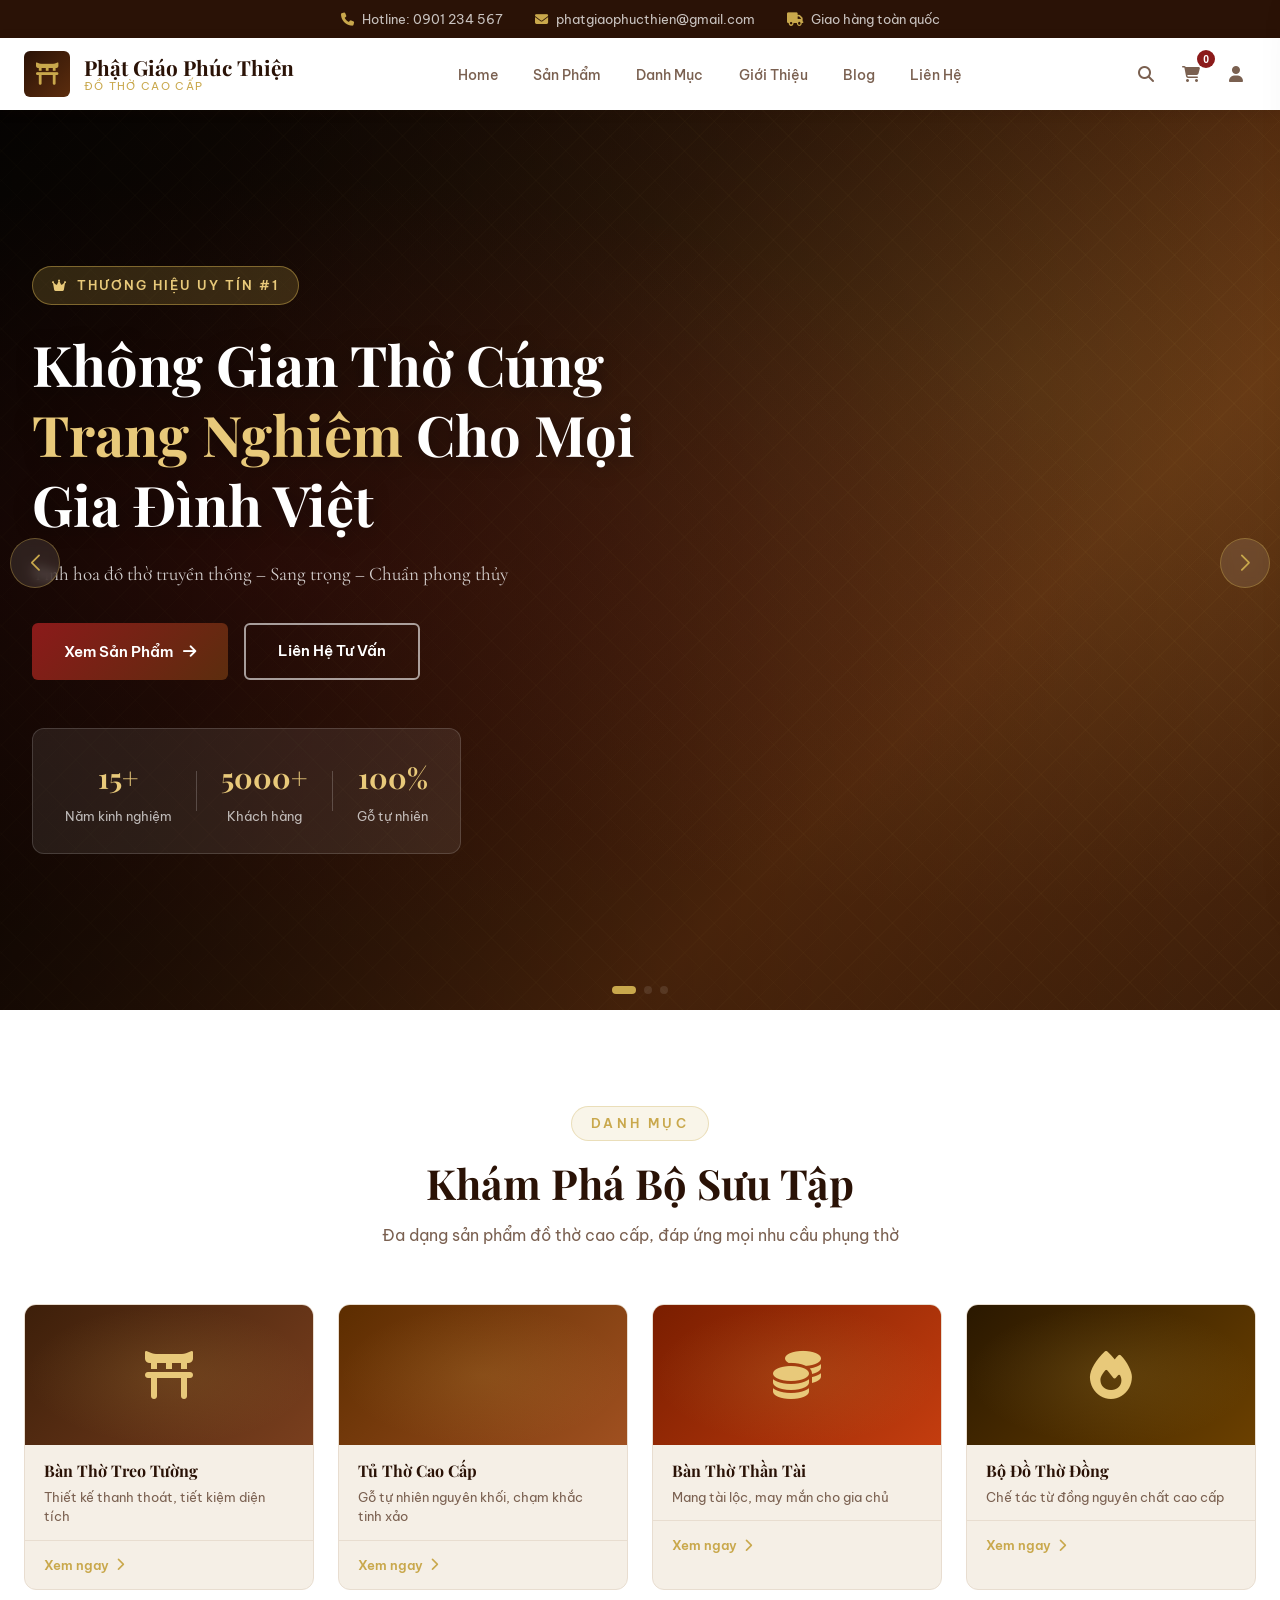
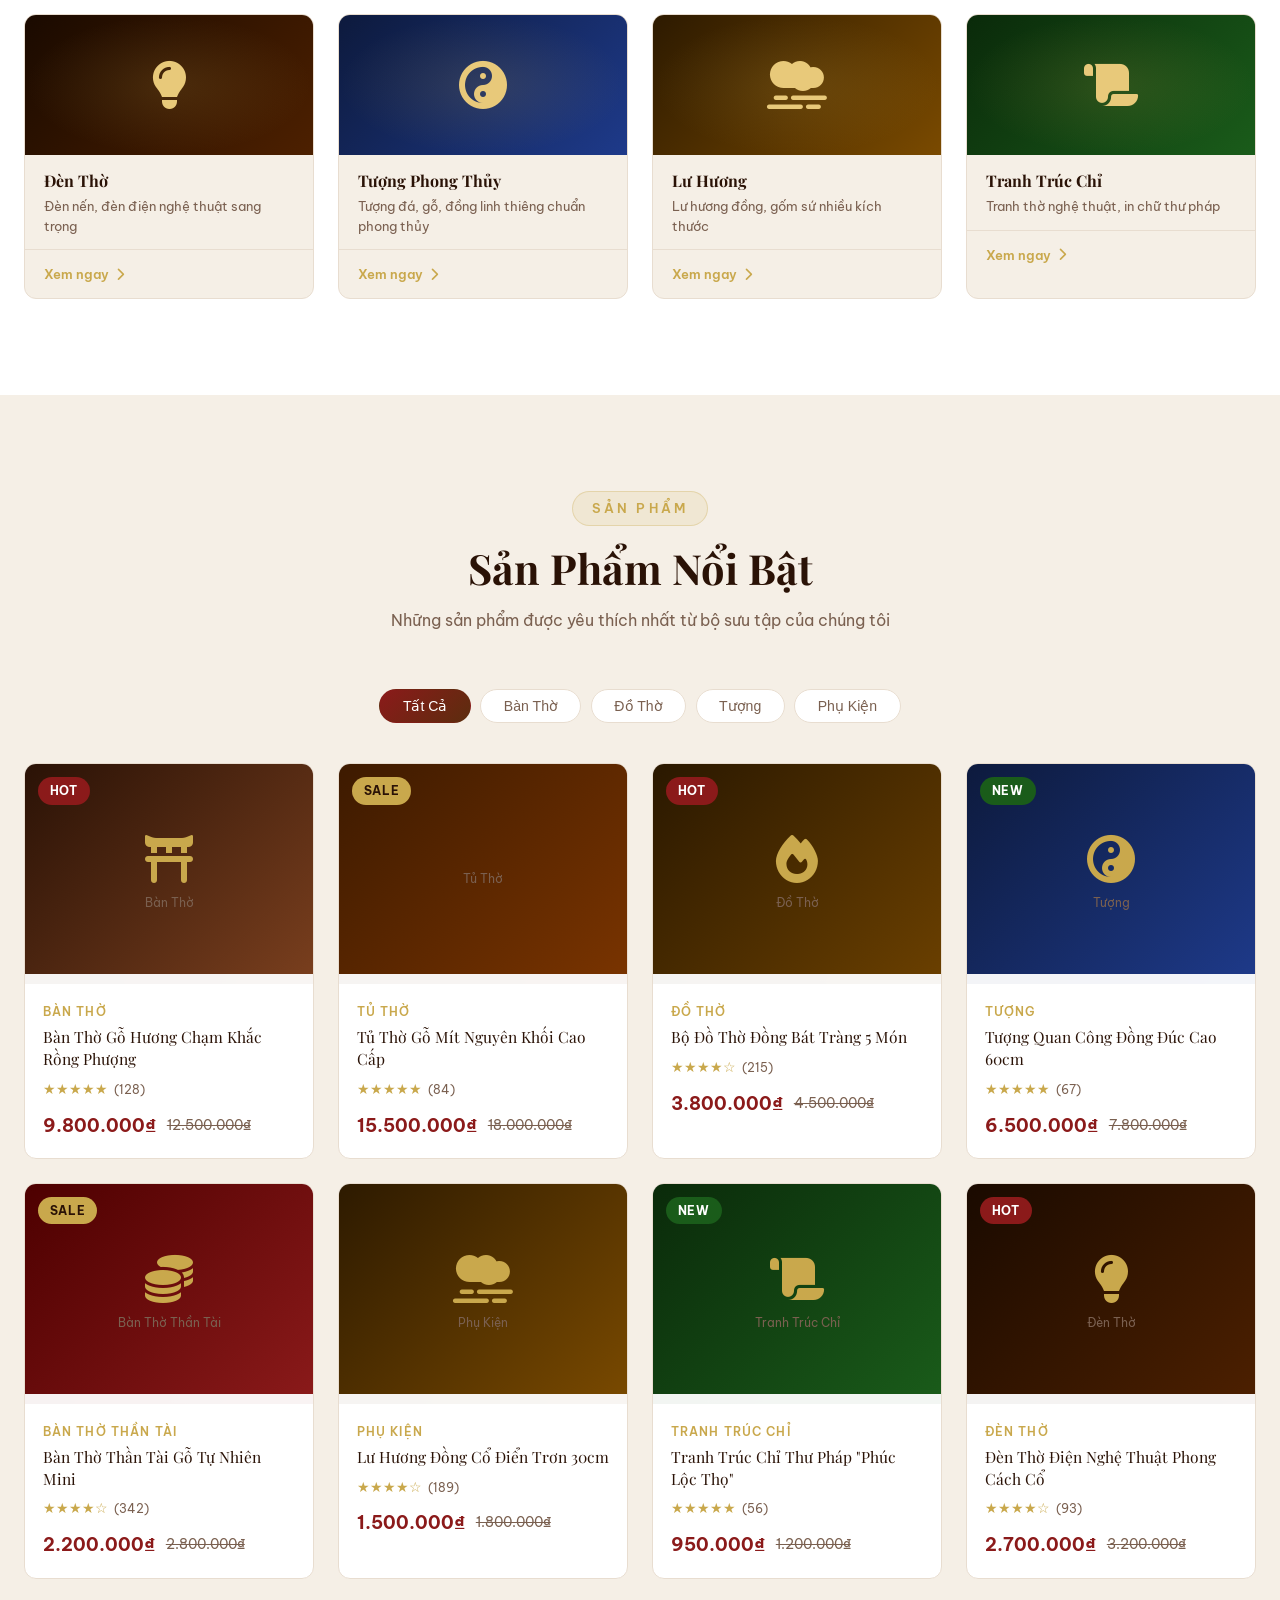
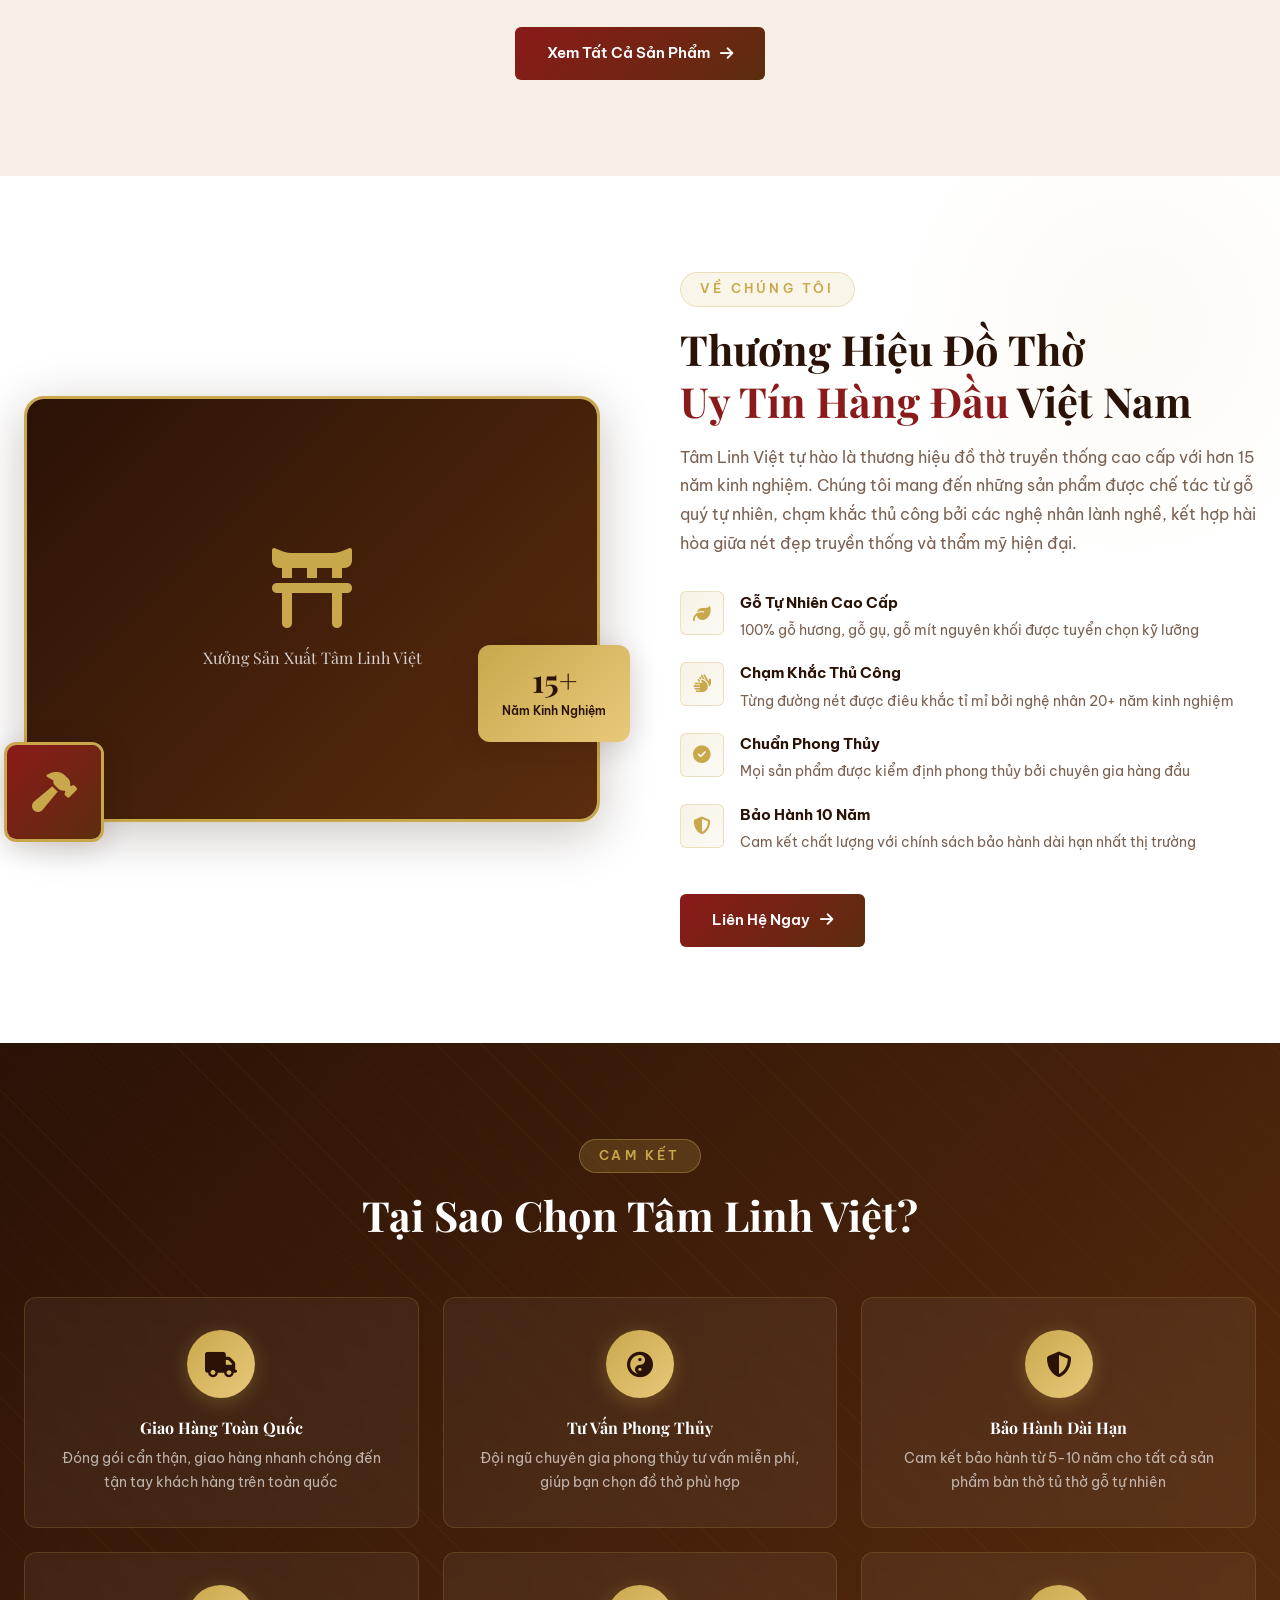
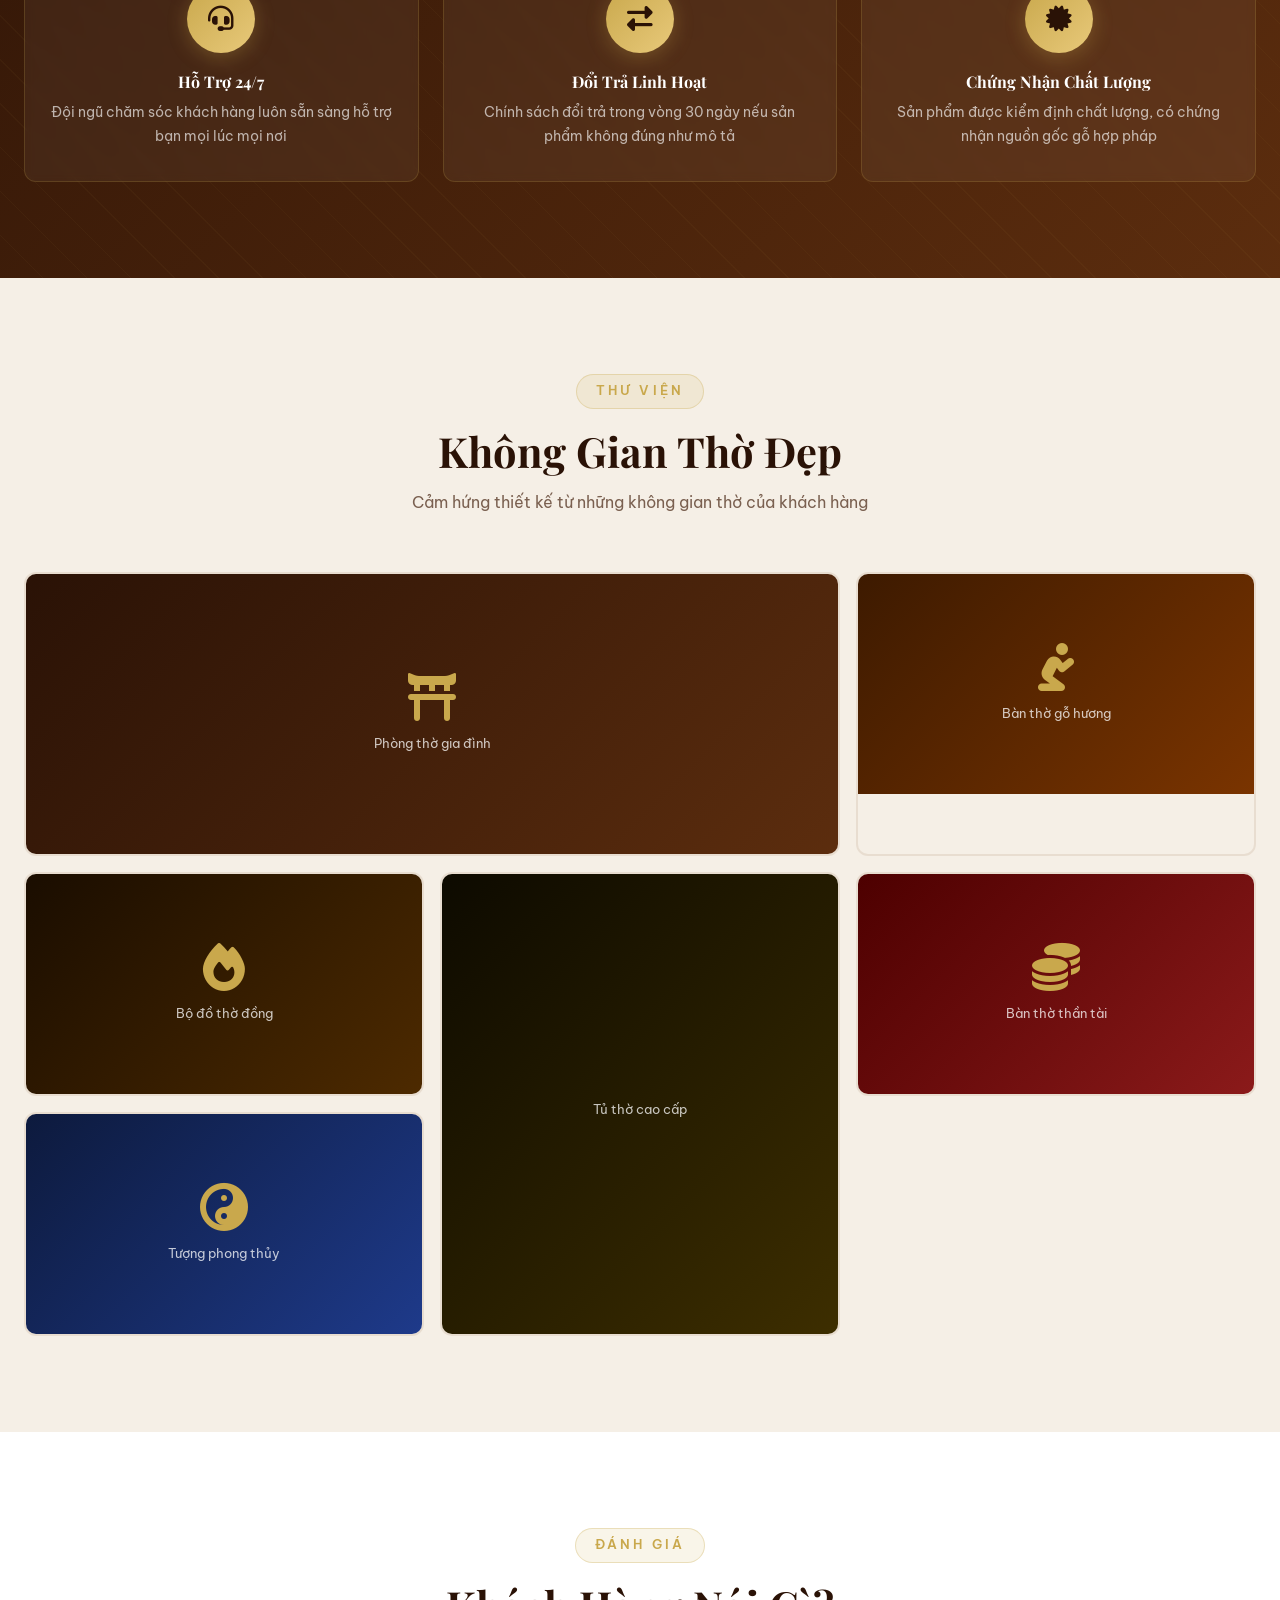
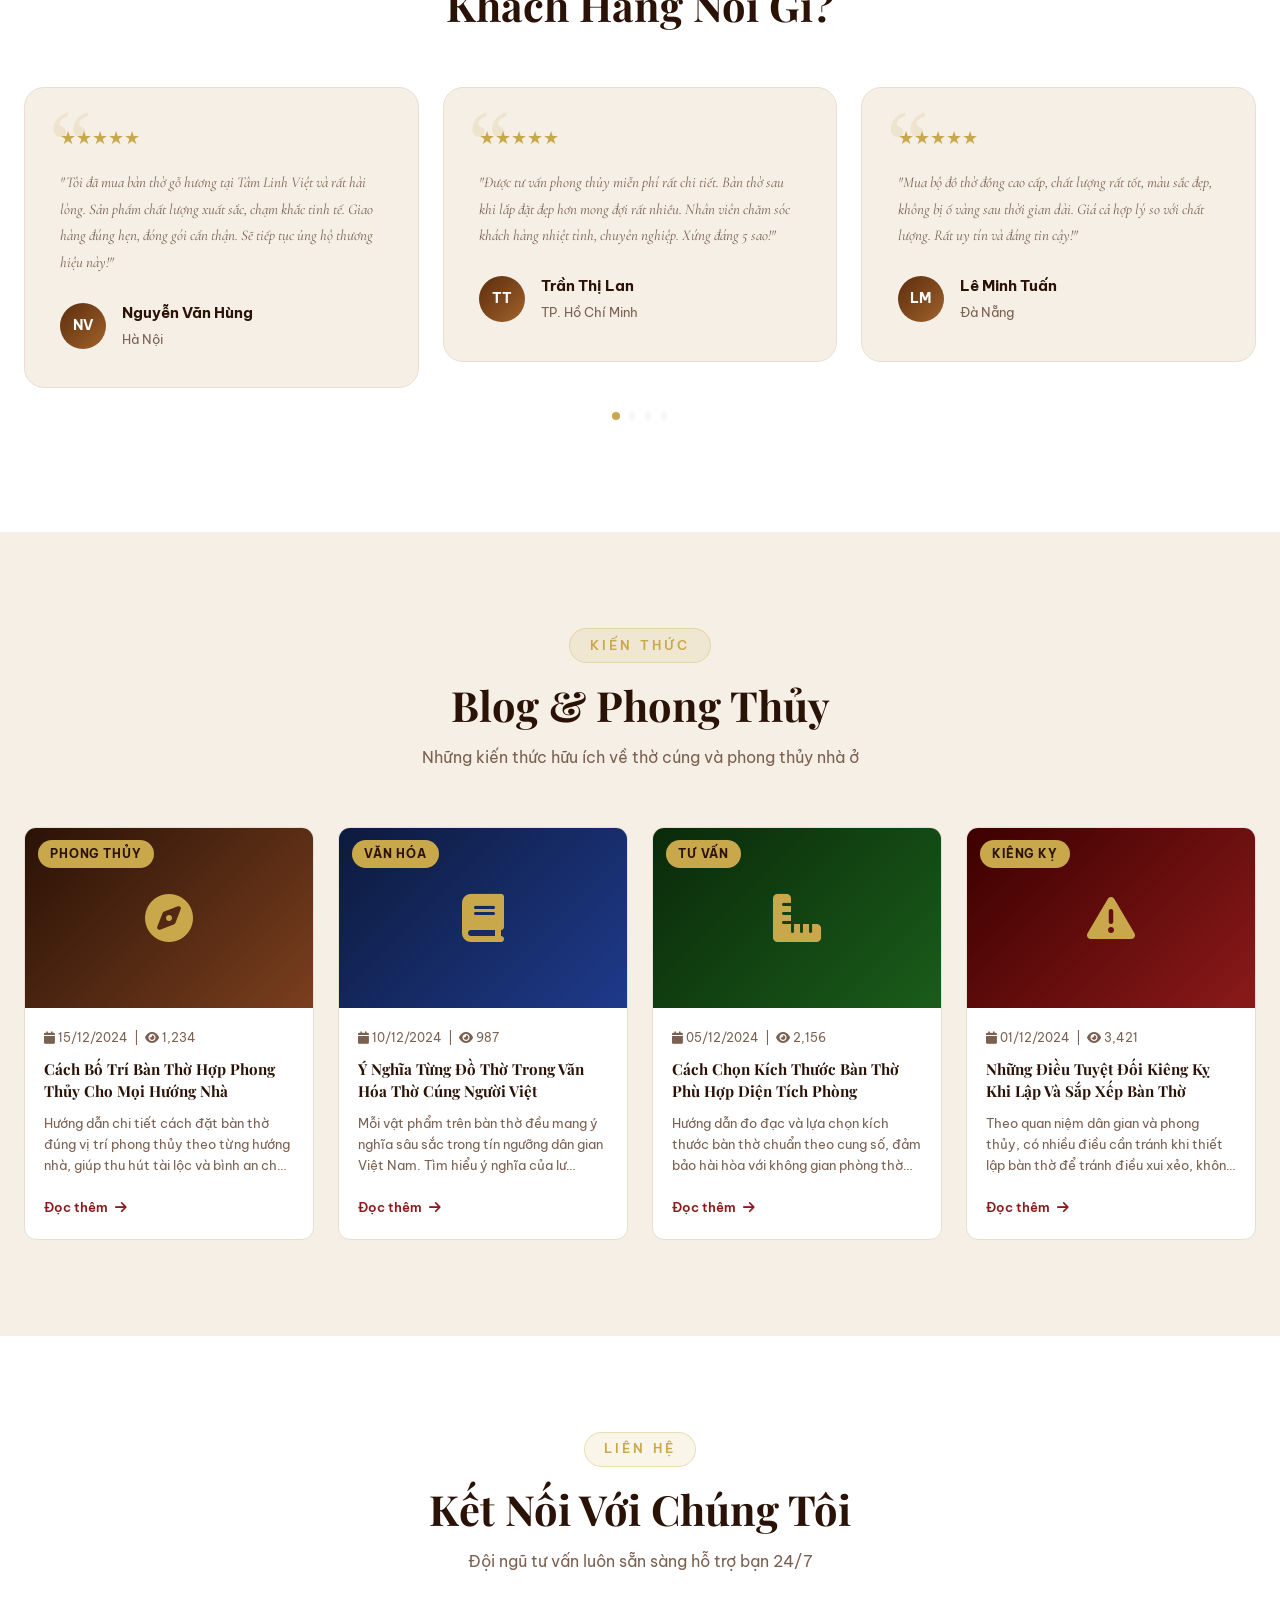
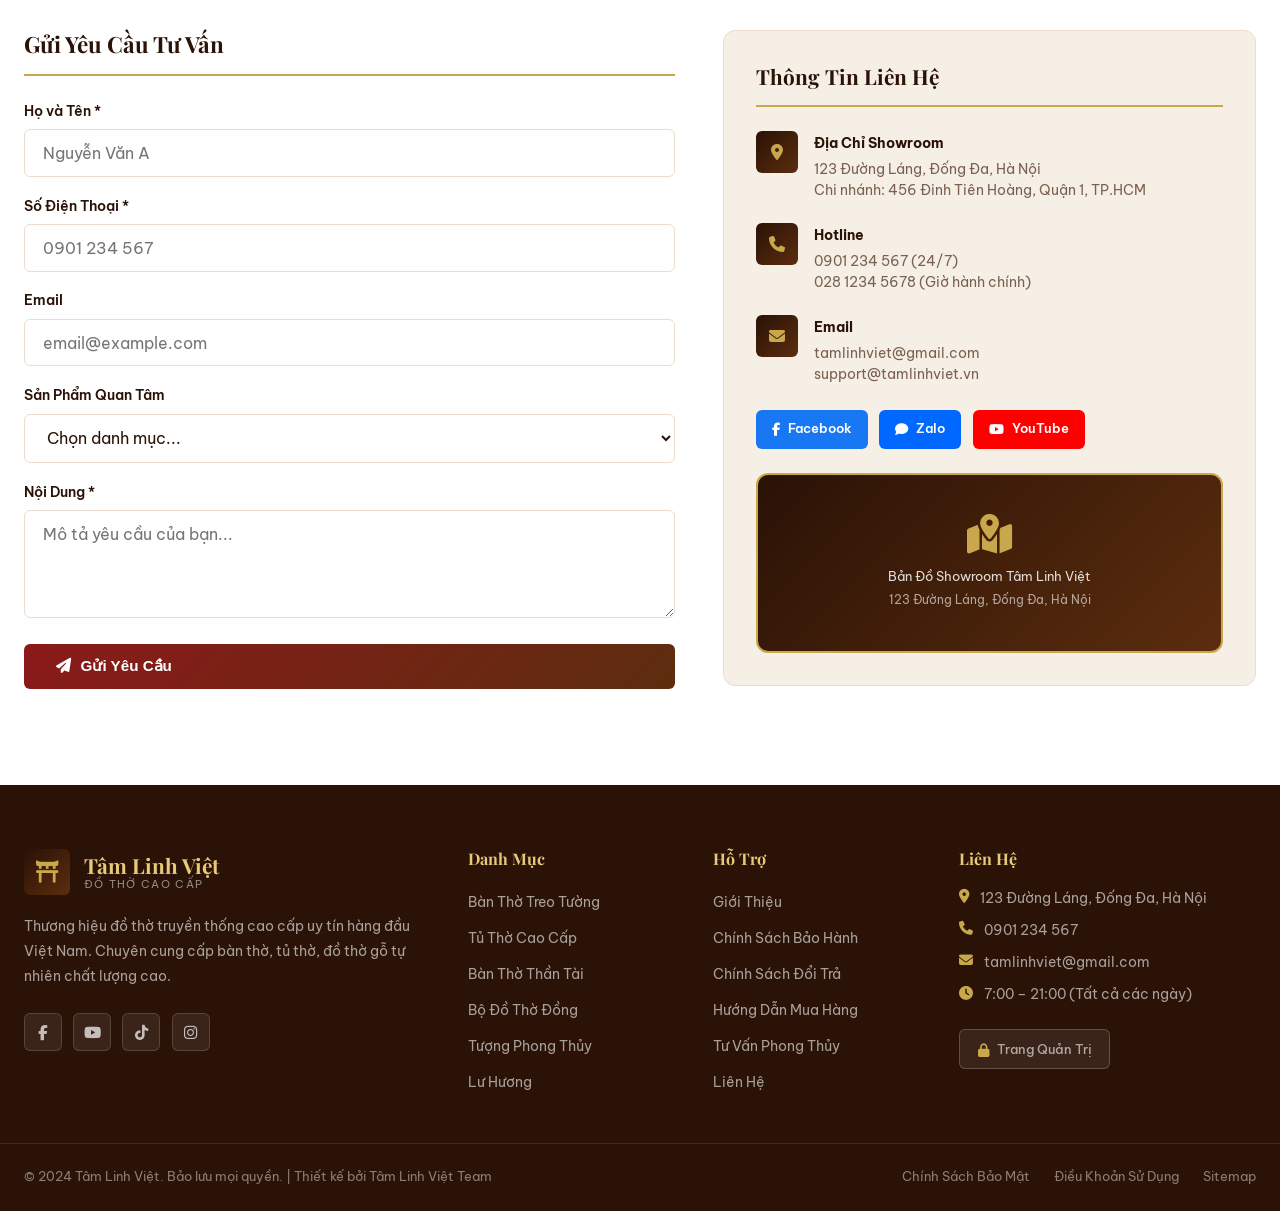
==== commit 3a48f7b8: "Update index.html" ====
--- a/index.html
+++ b/index.html
@@ -3,7 +3,7 @@
 <head>
   <meta charset="UTF-8" />
   <meta name="viewport" content="width=device-width, initial-scale=1.0" />
-  <title>Tâm Linh Việt – Đồ Thờ Cao Cấp Truyền Thống</title>
+  <title>Phật Giáo Phúc Thiện – Đồ Thờ Cao Cấp Truyền Thống</title>
   <link rel="preconnect" href="https://fonts.googleapis.com" />
   <link rel="preconnect" href="https://fonts.gstatic.com" crossorigin />
   <link href="https://fonts.googleapis.com/css2?family=Playfair+Display:ital,wght@0,400;0,600;0,700;1,400&family=Cormorant+Garamond:wght@300;400;500;600&family=Be+Vietnam+Pro:wght@300;400;500;600&display=swap" rel="stylesheet" />
@@ -19,7 +19,7 @@
   <div class="header-top">
     <div class="container">
       <span><i class="fas fa-phone"></i> Hotline: 0901 234 567</span>
-      <span><i class="fas fa-envelope"></i> tamlinhviet@gmail.com</span>
+      <span><i class="fas fa-envelope"></i> phatgiaophucthien@gmail.com</span>
       <span><i class="fas fa-truck"></i> Giao hàng toàn quốc</span>
     </div>
   </div>
@@ -29,7 +29,7 @@
       <a href="index.html" class="logo">
         <span class="logo-icon"><i class="fas fa-torii-gate"></i></span>
         <div class="logo-text">
-          <span class="logo-main">Tâm Linh Việt</span>
+          <span class="logo-main">Phật Giáo Phúc Thiện</span>
           <span class="logo-sub">Đồ Thờ Cao Cấp</span>
         </div>
       </a>
@@ -90,7 +90,7 @@
         <div class="hero-overlay"></div>
         <div class="hero-content" data-aos="fade-up" data-aos-delay="200">
           <p class="hero-badge"><i class="fas fa-crown"></i> Thương Hiệu Uy Tín #1</p>
-          <h1>Không Gian Thờ Cúng<br/><span>Trang Nghiêm</span> Cho Mọi<br/>Gia Đình Việt</h1>
+          <h1>Không Gian Thờ Cúng<br/><span>Trang Nghiêm</span> Cho Mọi Gia Đình Việt</h1>
           <p class="hero-sub">Tinh hoa đồ thờ truyền thống – Sang trọng – Chuẩn phong thủy</p>
           <div class="hero-btns">
             <a href="#products" class="btn-primary">Xem Sản Phẩm <i class="fas fa-arrow-right"></i></a>
@@ -674,4 +674,4 @@
 <script src="https://unpkg.com/aos@2.3.4/dist/aos.js"></script>
 <script src="script.js"></script>
 </body>
-</html>+</html>
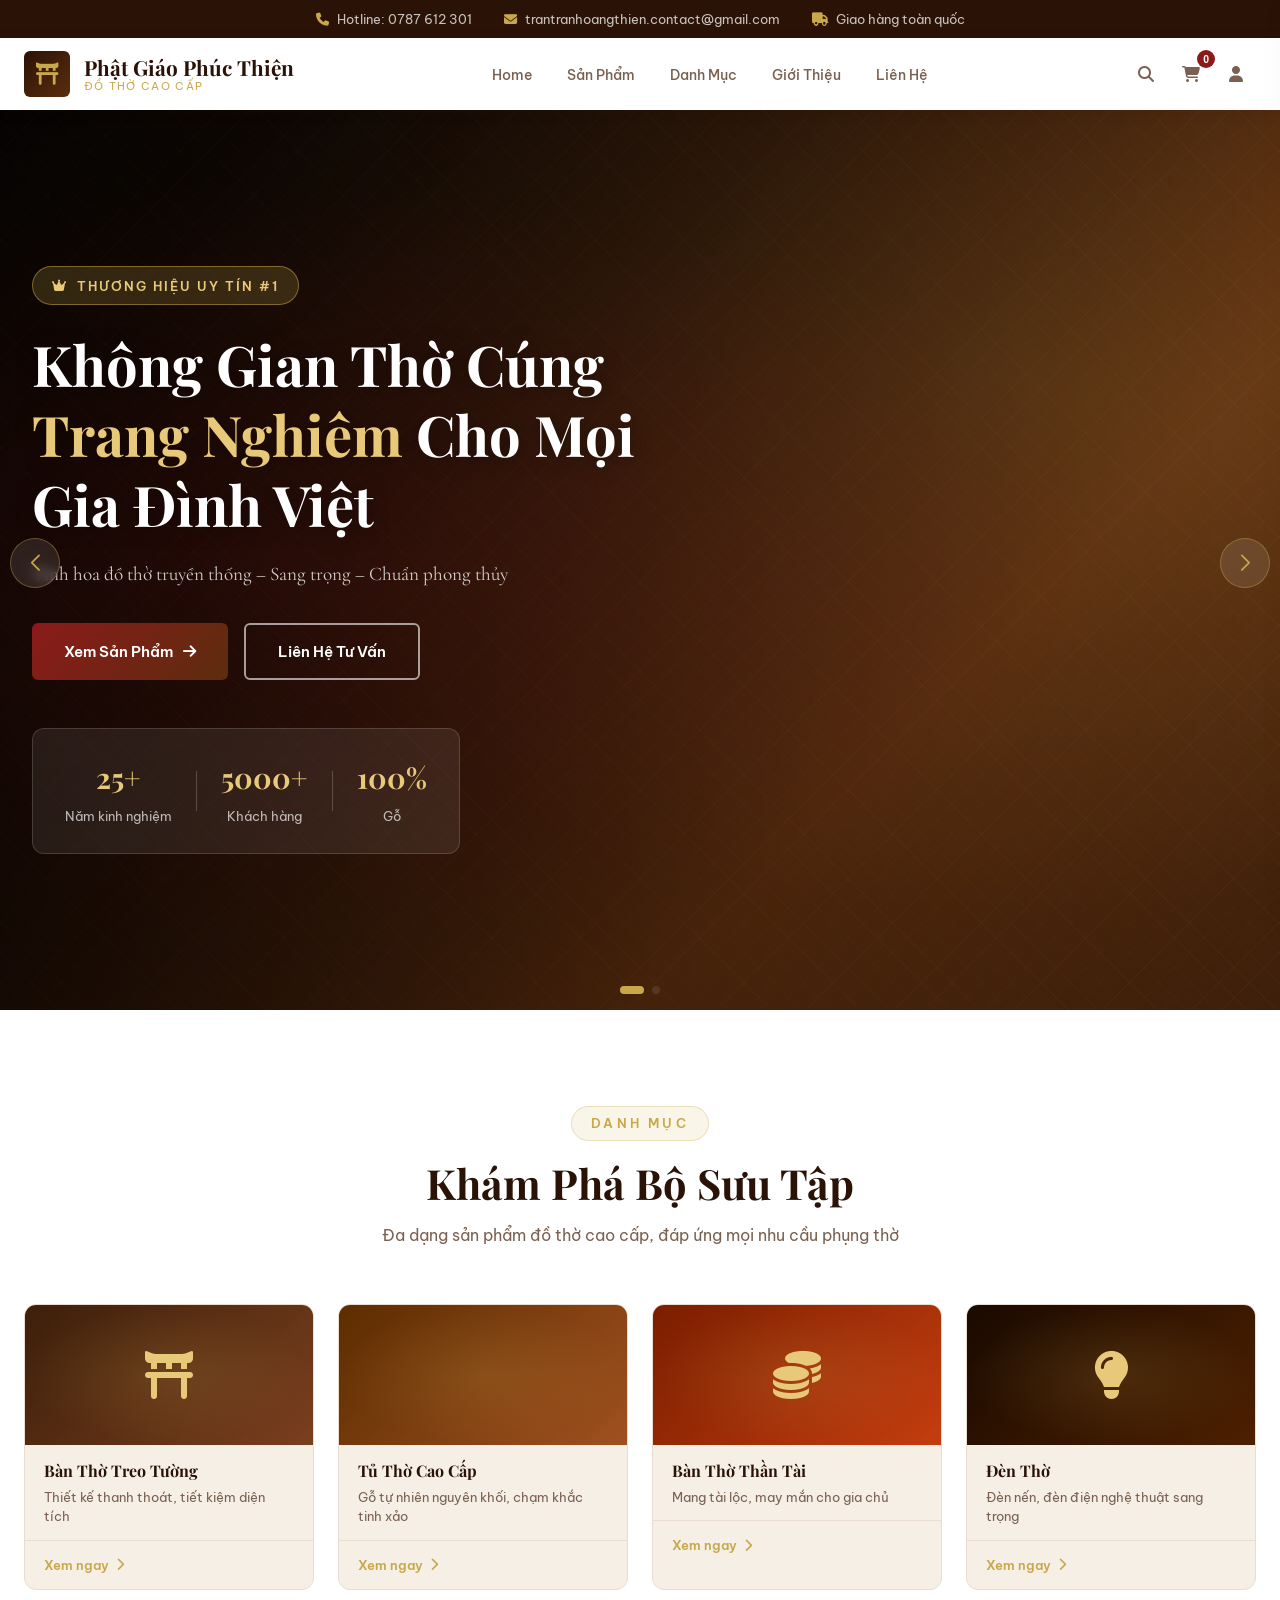
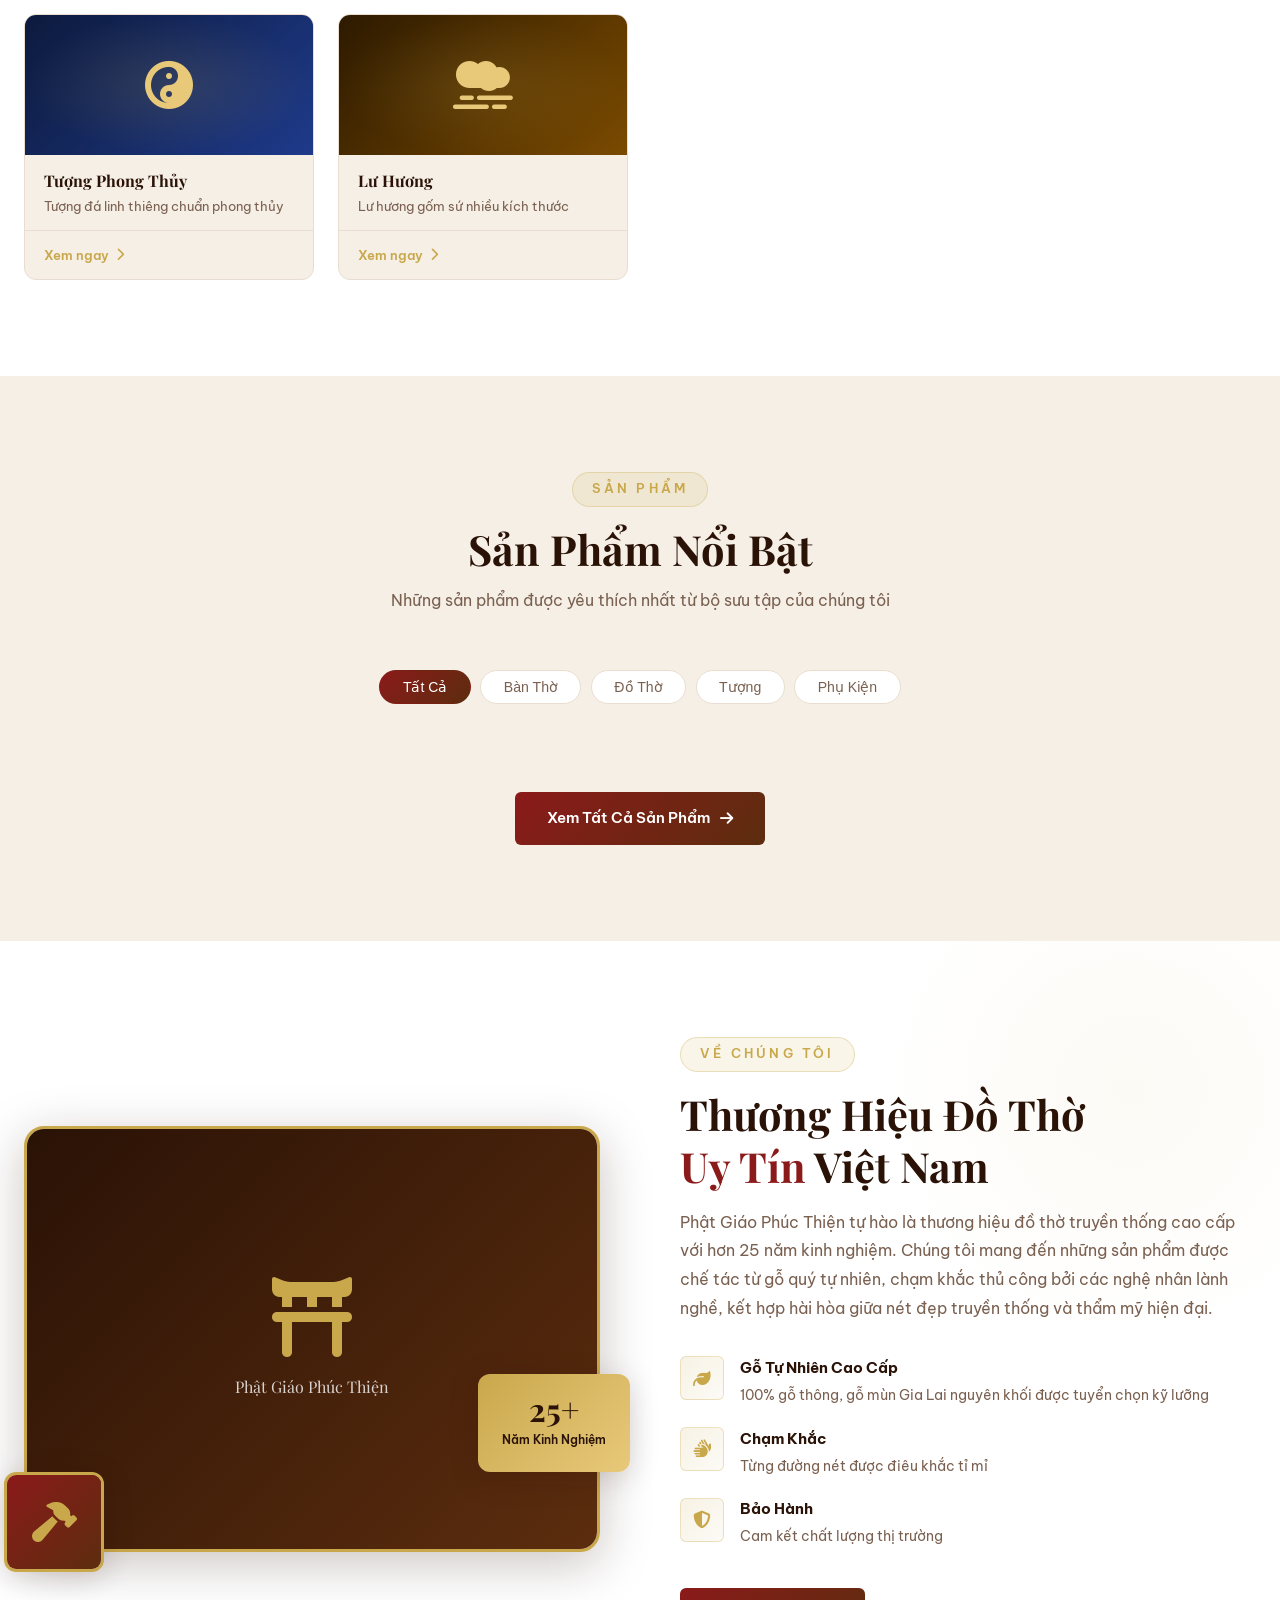
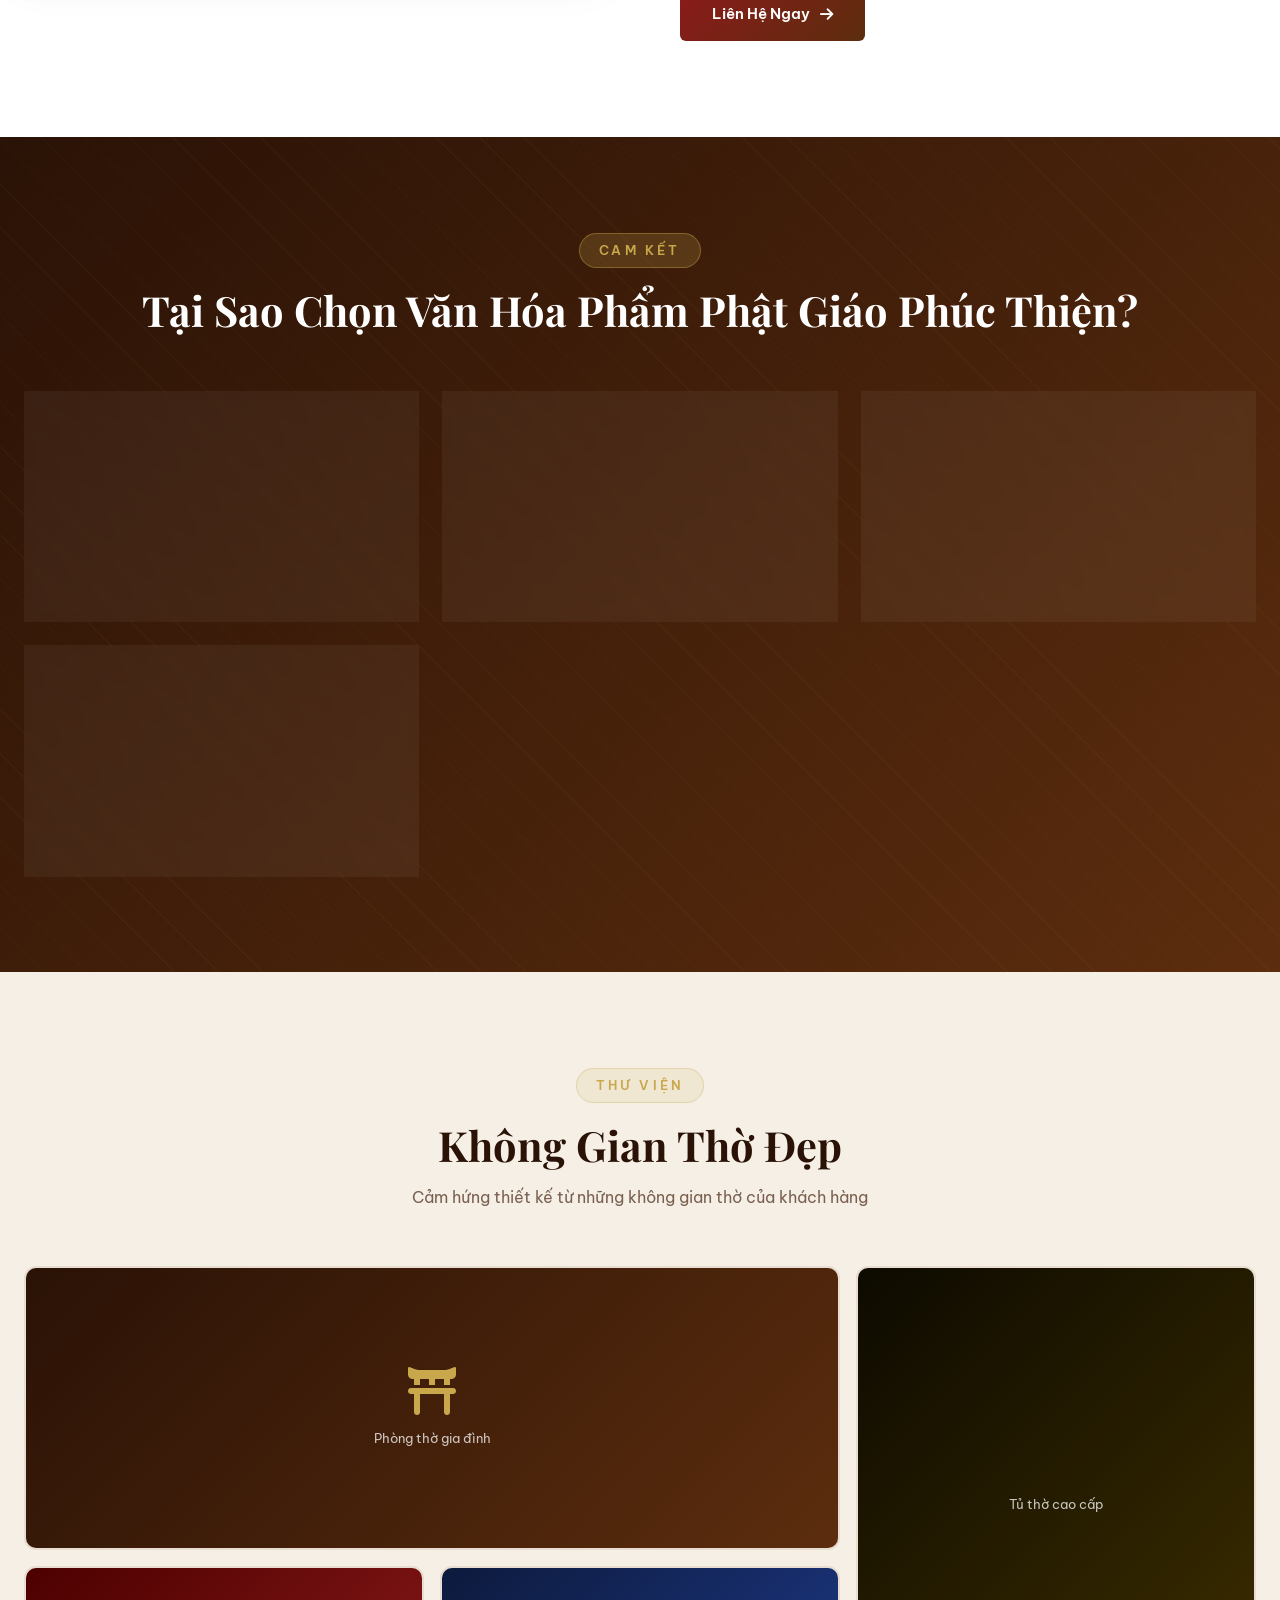
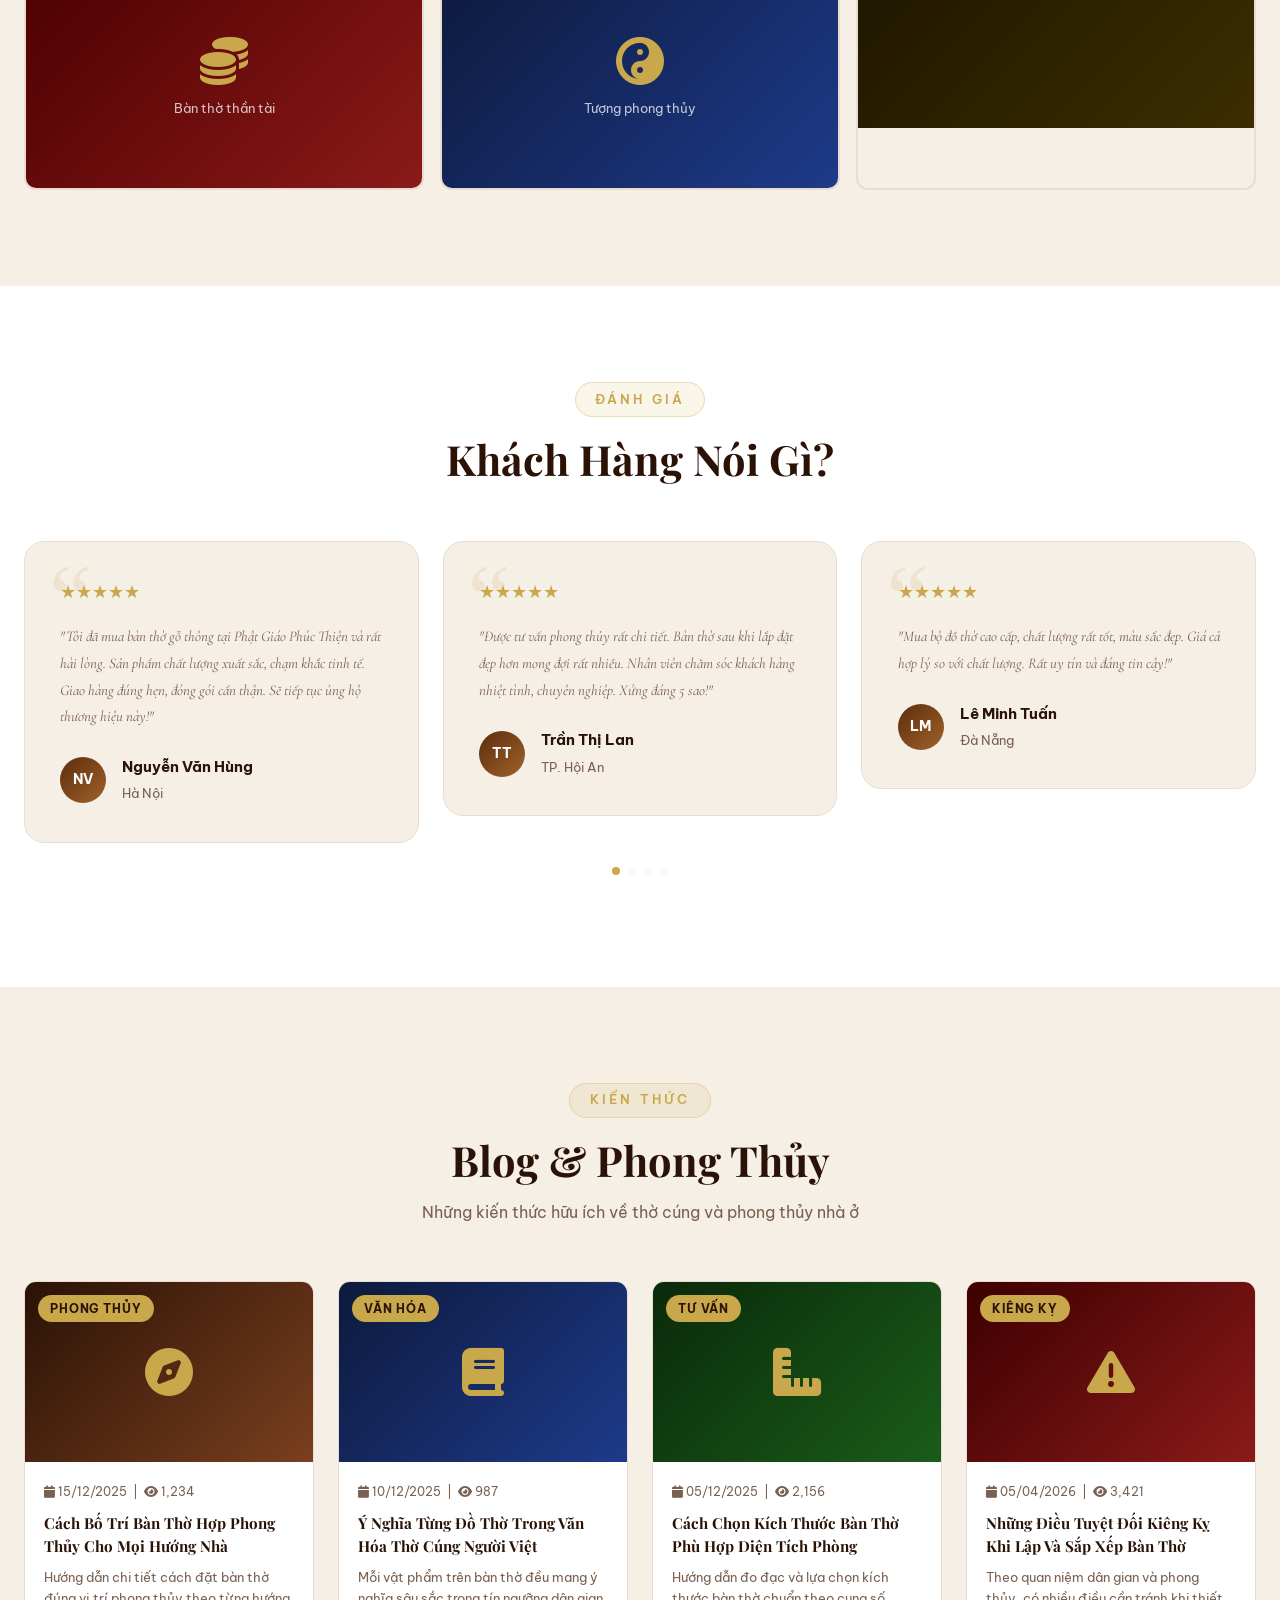
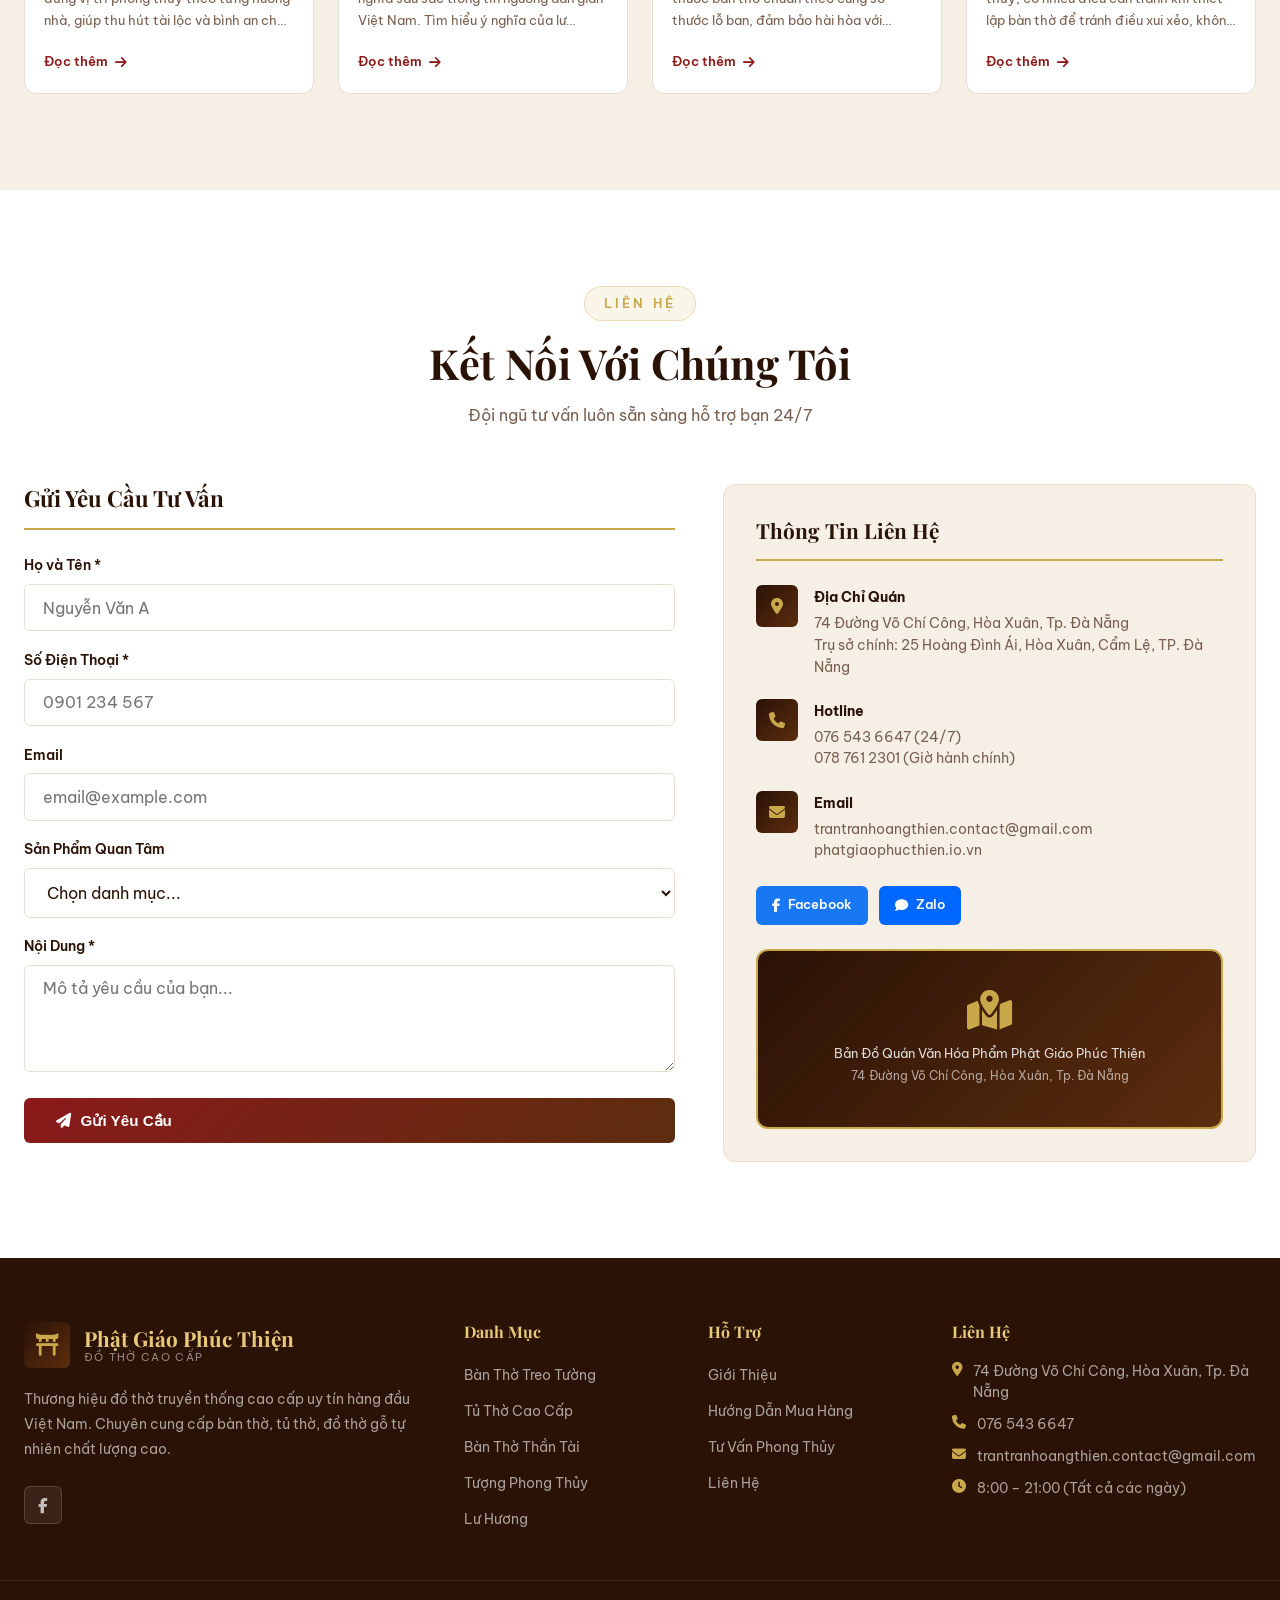
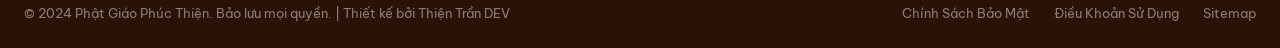
==== commit 7fd5c9a4: "Add files via upload" ====
--- a/index.html
+++ b/index.html
@@ -18,8 +18,8 @@
 <header class="header" id="header">
   <div class="header-top">
     <div class="container">
-      <span><i class="fas fa-phone"></i> Hotline: 0901 234 567</span>
-      <span><i class="fas fa-envelope"></i> phatgiaophucthien@gmail.com</span>
+      <span><i class="fas fa-phone"></i> Hotline: 0787 612 301</span>
+      <span><i class="fas fa-envelope"></i> <a href="mailto:trantranhoangthien@gmail.com" class="contact">trantranhoangthien.contact@gmail.com</a></span>
       <span><i class="fas fa-truck"></i> Giao hàng toàn quốc</span>
     </div>
   </div>
@@ -40,7 +40,6 @@
         <li><a href="#products" class="nav-link">Sản Phẩm</a></li>
         <li><a href="#categories" class="nav-link">Danh Mục</a></li>
         <li><a href="#about" class="nav-link">Giới Thiệu</a></li>
-        <li><a href="#blog" class="nav-link">Blog</a></li>
         <li><a href="#contact" class="nav-link">Liên Hệ</a></li>
       </ul>
 
@@ -97,18 +96,18 @@
             <a href="#contact" class="btn-outline">Liên Hệ Tư Vấn</a>
           </div>
           <div class="hero-stats">
-            <div class="stat"><strong>15+</strong><span>Năm kinh nghiệm</span></div>
+            <div class="stat"><strong>25+</strong><span>Năm kinh nghiệm</span></div>
             <div class="stat-divider"></div>
             <div class="stat"><strong>5000+</strong><span>Khách hàng</span></div>
             <div class="stat-divider"></div>
-            <div class="stat"><strong>100%</strong><span>Gỗ tự nhiên</span></div>
+            <div class="stat"><strong>100%</strong><span>Gỗ</span></div>
           </div>
         </div>
       </div>
       <div class="swiper-slide hero-slide slide-2">
         <div class="hero-overlay"></div>
         <div class="hero-content">
-          <p class="hero-badge"><i class="fas fa-star"></i> Bộ Sưu Tập Mới 2024</p>
+          <p class="hero-badge"><i class="fas fa-star"></i> Bộ Sưu Tập Mới 2026</p>
           <h1>Bàn Thờ Gỗ Hương<br/><span>Chạm Khắc</span> Thủ Công<br/>Tinh Xảo</h1>
           <p class="hero-sub">Mỗi sản phẩm là một tác phẩm nghệ thuật – Bảo hành 10 năm</p>
           <div class="hero-btns">
@@ -117,18 +116,6 @@
           </div>
         </div>
       </div>
-      <div class="swiper-slide hero-slide slide-3">
-        <div class="hero-overlay"></div>
-        <div class="hero-content">
-          <p class="hero-badge"><i class="fas fa-gift"></i> Ưu Đãi Đặc Biệt</p>
-          <h1>Tư Vấn Phong Thủy<br/><span>Miễn Phí</span> Cho Mọi<br/>Đơn Hàng</h1>
-          <p class="hero-sub">Đội ngũ chuyên gia phong thủy sẵn sàng hỗ trợ 24/7</p>
-          <div class="hero-btns">
-            <a href="#contact" class="btn-primary">Nhận Tư Vấn <i class="fas fa-arrow-right"></i></a>
-            <a href="#blog" class="btn-outline">Đọc Blog</a>
-          </div>
-        </div>
-      </div>
     </div>
     <div class="swiper-pagination"></div>
     <div class="swiper-button-next"></div>
@@ -169,14 +156,6 @@
         <p>Mang tài lộc, may mắn cho gia chủ</p>
         <a href="#products" class="cat-link">Xem ngay <i class="fas fa-chevron-right"></i></a>
       </div>
-      <div class="cat-card" data-aos="fade-up" data-aos-delay="250">
-        <div class="cat-img" style="background: linear-gradient(135deg,#2a1800,#6b4000)">
-          <i class="fas fa-fire cat-icon"></i>
-        </div>
-        <h3>Bộ Đồ Thờ Đồng</h3>
-        <p>Chế tác từ đồng nguyên chất cao cấp</p>
-        <a href="#products" class="cat-link">Xem ngay <i class="fas fa-chevron-right"></i></a>
-      </div>
       <div class="cat-card" data-aos="fade-up" data-aos-delay="300">
         <div class="cat-img" style="background: linear-gradient(135deg,#1a0a00,#4d2000)">
           <i class="fas fa-lightbulb cat-icon"></i>
@@ -190,7 +169,7 @@
           <i class="fas fa-yin-yang cat-icon"></i>
         </div>
         <h3>Tượng Phong Thủy</h3>
-        <p>Tượng đá, gỗ, đồng linh thiêng chuẩn phong thủy</p>
+        <p>Tượng đá linh thiêng chuẩn phong thủy</p>
         <a href="#products" class="cat-link">Xem ngay <i class="fas fa-chevron-right"></i></a>
       </div>
       <div class="cat-card" data-aos="fade-up" data-aos-delay="400">
@@ -198,15 +177,7 @@
           <i class="fas fa-smog cat-icon"></i>
         </div>
         <h3>Lư Hương</h3>
-        <p>Lư hương đồng, gốm sứ nhiều kích thước</p>
-        <a href="#products" class="cat-link">Xem ngay <i class="fas fa-chevron-right"></i></a>
-      </div>
-      <div class="cat-card" data-aos="fade-up" data-aos-delay="450">
-        <div class="cat-img" style="background: linear-gradient(135deg,#0a2a0a,#1a5c1a)">
-          <i class="fas fa-scroll cat-icon"></i>
-        </div>
-        <h3>Tranh Trúc Chỉ</h3>
-        <p>Tranh thờ nghệ thuật, in chữ thư pháp</p>
+        <p>Lư hương gốm sứ nhiều kích thước</p>
         <a href="#products" class="cat-link">Xem ngay <i class="fas fa-chevron-right"></i></a>
       </div>
     </div>
@@ -245,11 +216,11 @@
         <div class="about-img-main">
           <div class="about-img-placeholder">
             <i class="fas fa-torii-gate"></i>
-            <span>Xưởng Sản Xuất Tâm Linh Việt</span>
+            <span>Phật Giáo Phúc Thiện</span>
           </div>
         </div>
         <div class="about-img-badge">
-          <strong>15+</strong>
+          <strong>25+</strong>
           <span>Năm Kinh Nghiệm</span>
         </div>
         <div class="about-img-sub">
@@ -260,35 +231,28 @@
       </div>
       <div class="about-content" data-aos="fade-left">
         <span class="section-label">Về Chúng Tôi</span>
-        <h2>Thương Hiệu Đồ Thờ<br/><span>Uy Tín Hàng Đầu</span> Việt Nam</h2>
-        <p class="about-desc">Tâm Linh Việt tự hào là thương hiệu đồ thờ truyền thống cao cấp với hơn 15 năm kinh nghiệm. Chúng tôi mang đến những sản phẩm được chế tác từ gỗ quý tự nhiên, chạm khắc thủ công bởi các nghệ nhân lành nghề, kết hợp hài hòa giữa nét đẹp truyền thống và thẩm mỹ hiện đại.</p>
+        <h2>Thương Hiệu Đồ Thờ<br/><span>Uy Tín</span> Việt Nam</h2>
+        <p class="about-desc">Phật Giáo Phúc Thiện tự hào là thương hiệu đồ thờ truyền thống cao cấp với hơn 25 năm kinh nghiệm. Chúng tôi mang đến những sản phẩm được chế tác từ gỗ quý tự nhiên, chạm khắc thủ công bởi các nghệ nhân lành nghề, kết hợp hài hòa giữa nét đẹp truyền thống và thẩm mỹ hiện đại.</p>
         <div class="about-features">
           <div class="about-feat">
             <i class="fas fa-leaf"></i>
             <div>
               <strong>Gỗ Tự Nhiên Cao Cấp</strong>
-              <p>100% gỗ hương, gỗ gụ, gỗ mít nguyên khối được tuyển chọn kỹ lưỡng</p>
+              <p>100% gỗ thông, gỗ mùn Gia Lai nguyên khối được tuyển chọn kỹ lưỡng</p>
             </div>
           </div>
           <div class="about-feat">
             <i class="fas fa-hands"></i>
             <div>
-              <strong>Chạm Khắc Thủ Công</strong>
-              <p>Từng đường nét được điêu khắc tỉ mỉ bởi nghệ nhân 20+ năm kinh nghiệm</p>
-            </div>
-          </div>
-          <div class="about-feat">
-            <i class="fas fa-check-circle"></i>
-            <div>
-              <strong>Chuẩn Phong Thủy</strong>
-              <p>Mọi sản phẩm được kiểm định phong thủy bởi chuyên gia hàng đầu</p>
+              <strong>Chạm Khắc</strong>
+              <p>Từng đường nét được điêu khắc tỉ mỉ</p>
             </div>
           </div>
           <div class="about-feat">
             <i class="fas fa-shield-alt"></i>
             <div>
-              <strong>Bảo Hành 10 Năm</strong>
-              <p>Cam kết chất lượng với chính sách bảo hành dài hạn nhất thị trường</p>
+              <strong>Bảo Hành</strong>
+              <p>Cam kết chất lượng thị trường</p>
             </div>
           </div>
         </div>
@@ -303,7 +267,7 @@
   <div class="container">
     <div class="section-header" data-aos="fade-up">
       <span class="section-label">Cam Kết</span>
-      <h2 class="section-title">Tại Sao Chọn Tâm Linh Việt?</h2>
+      <h2 class="section-title">Tại Sao Chọn Văn Hóa Phẩm Phật Giáo Phúc Thiện?</h2>
     </div>
     <div class="advantages-grid">
       <div class="adv-card" data-aos="fade-up" data-aos-delay="100">
@@ -314,23 +278,13 @@
       <div class="adv-card" data-aos="fade-up" data-aos-delay="200">
         <div class="adv-icon"><i class="fas fa-yin-yang"></i></div>
         <h3>Tư Vấn Phong Thủy</h3>
-        <p>Đội ngũ chuyên gia phong thủy tư vấn miễn phí, giúp bạn chọn đồ thờ phù hợp</p>
-      </div>
-      <div class="adv-card" data-aos="fade-up" data-aos-delay="300">
-        <div class="adv-icon"><i class="fas fa-shield-alt"></i></div>
-        <h3>Bảo Hành Dài Hạn</h3>
-        <p>Cam kết bảo hành từ 5-10 năm cho tất cả sản phẩm bàn thờ tủ thờ gỗ tự nhiên</p>
+        <p>Người chuyên gia phong thủy tư vấn, giúp bạn chọn đồ thờ phù hợp</p>
       </div>
       <div class="adv-card" data-aos="fade-up" data-aos-delay="400">
         <div class="adv-icon"><i class="fas fa-headset"></i></div>
         <h3>Hỗ Trợ 24/7</h3>
         <p>Đội ngũ chăm sóc khách hàng luôn sẵn sàng hỗ trợ bạn mọi lúc mọi nơi</p>
       </div>
-      <div class="adv-card" data-aos="fade-up" data-aos-delay="500">
-        <div class="adv-icon"><i class="fas fa-exchange-alt"></i></div>
-        <h3>Đổi Trả Linh Hoạt</h3>
-        <p>Chính sách đổi trả trong vòng 30 ngày nếu sản phẩm không đúng như mô tả</p>
-      </div>
       <div class="adv-card" data-aos="fade-up" data-aos-delay="600">
         <div class="adv-icon"><i class="fas fa-certificate"></i></div>
         <h3>Chứng Nhận Chất Lượng</h3>
@@ -351,14 +305,6 @@
     <div class="gallery-grid" data-aos="fade-up">
       <div class="gallery-item gallery-large" onclick="openLightbox(0)">
         <div class="gallery-placeholder g1"><i class="fas fa-torii-gate"></i><span>Phòng thờ gia đình</span></div>
-        <div class="gallery-overlay"><i class="fas fa-expand"></i></div>
-      </div>
-      <div class="gallery-item" onclick="openLightbox(1)">
-        <div class="gallery-placeholder g2"><i class="fas fa-pray"></i><span>Bàn thờ gỗ hương</span></div>
-        <div class="gallery-overlay"><i class="fas fa-expand"></i></div>
-      </div>
-      <div class="gallery-item" onclick="openLightbox(2)">
-        <div class="gallery-placeholder g3"><i class="fas fa-fire"></i><span>Bộ đồ thờ đồng</span></div>
         <div class="gallery-overlay"><i class="fas fa-expand"></i></div>
       </div>
       <div class="gallery-item gallery-tall" onclick="openLightbox(3)">
@@ -397,7 +343,7 @@
         <div class="swiper-slide">
           <div class="testi-card">
             <div class="testi-stars">★★★★★</div>
-            <p>"Tôi đã mua bàn thờ gỗ hương tại Tâm Linh Việt và rất hài lòng. Sản phẩm chất lượng xuất sắc, chạm khắc tinh tế. Giao hàng đúng hẹn, đóng gói cẩn thận. Sẽ tiếp tục ủng hộ thương hiệu này!"</p>
+            <p>"Tôi đã mua bàn thờ gỗ thông tại Phật Giáo Phúc Thiện và rất hài lòng. Sản phẩm chất lượng xuất sắc, chạm khắc tinh tế. Giao hàng đúng hẹn, đóng gói cẩn thận. Sẽ tiếp tục ủng hộ thương hiệu này!"</p>
             <div class="testi-author">
               <div class="testi-avatar">NV</div>
               <div>
@@ -410,12 +356,12 @@
         <div class="swiper-slide">
           <div class="testi-card">
             <div class="testi-stars">★★★★★</div>
-            <p>"Được tư vấn phong thủy miễn phí rất chi tiết. Bàn thờ sau khi lắp đặt đẹp hơn mong đợi rất nhiều. Nhân viên chăm sóc khách hàng nhiệt tình, chuyên nghiệp. Xứng đáng 5 sao!"</p>
+            <p>"Được tư vấn phong thủy rất chi tiết. Bàn thờ sau khi lắp đặt đẹp hơn mong đợi rất nhiều. Nhân viên chăm sóc khách hàng nhiệt tình, chuyên nghiệp. Xứng đáng 5 sao!"</p>
             <div class="testi-author">
               <div class="testi-avatar">TT</div>
               <div>
                 <strong>Trần Thị Lan</strong>
-                <span>TP. Hồ Chí Minh</span>
+                <span>TP. Hội An</span>
               </div>
             </div>
           </div>
@@ -423,7 +369,7 @@
         <div class="swiper-slide">
           <div class="testi-card">
             <div class="testi-stars">★★★★★</div>
-            <p>"Mua bộ đồ thờ đồng cao cấp, chất lượng rất tốt, màu sắc đẹp, không bị ố vàng sau thời gian dài. Giá cả hợp lý so với chất lượng. Rất uy tín và đáng tin cậy!"</p>
+            <p>"Mua bộ đồ thờ cao cấp, chất lượng rất tốt, màu sắc đẹp. Giá cả hợp lý so với chất lượng. Rất uy tín và đáng tin cậy!"</p>
             <div class="testi-author">
               <div class="testi-avatar">LM</div>
               <div>
@@ -436,7 +382,7 @@
         <div class="swiper-slide">
           <div class="testi-card">
             <div class="testi-stars">★★★★★</div>
-            <p>"Tủ thờ cao cấp được lắp đặt tận nơi rất chuyên nghiệp. Thợ lành nghề, cẩn thận. Sản phẩm đẹp hơn hình ảnh trên web rất nhiều. Gia đình tôi rất hài lòng!"</p>
+            <p>"Tủ thờ cao cấp được lắp đặt rất chuyên nghiệp. Thợ lành nghề, cẩn thận. Sản phẩm đẹp hơn hình ảnh trên web rất nhiều. Gia đình tôi rất hài lòng!"</p>
             <div class="testi-author">
               <div class="testi-avatar">PH</div>
               <div>
@@ -467,7 +413,7 @@
           <span class="blog-cat">Phong Thủy</span>
         </div>
         <div class="blog-content">
-          <div class="blog-meta"><i class="fas fa-calendar"></i> 15/12/2024 &nbsp;|&nbsp; <i class="fas fa-eye"></i> 1,234</div>
+          <div class="blog-meta"><i class="fas fa-calendar"></i> 15/12/2025 &nbsp;|&nbsp; <i class="fas fa-eye"></i> 1,234</div>
           <h3>Cách Bố Trí Bàn Thờ Hợp Phong Thủy Cho Mọi Hướng Nhà</h3>
           <p>Hướng dẫn chi tiết cách đặt bàn thờ đúng vị trí phong thủy theo từng hướng nhà, giúp thu hút tài lộc và bình an cho gia đình...</p>
           <a href="#" class="blog-link">Đọc thêm <i class="fas fa-arrow-right"></i></a>
@@ -479,7 +425,7 @@
           <span class="blog-cat">Văn Hóa</span>
         </div>
         <div class="blog-content">
-          <div class="blog-meta"><i class="fas fa-calendar"></i> 10/12/2024 &nbsp;|&nbsp; <i class="fas fa-eye"></i> 987</div>
+          <div class="blog-meta"><i class="fas fa-calendar"></i> 10/12/2025 &nbsp;|&nbsp; <i class="fas fa-eye"></i> 987</div>
           <h3>Ý Nghĩa Từng Đồ Thờ Trong Văn Hóa Thờ Cúng Người Việt</h3>
           <p>Mỗi vật phẩm trên bàn thờ đều mang ý nghĩa sâu sắc trong tín ngưỡng dân gian Việt Nam. Tìm hiểu ý nghĩa của lư hương, đèn, hoa quả...</p>
           <a href="#" class="blog-link">Đọc thêm <i class="fas fa-arrow-right"></i></a>
@@ -491,9 +437,9 @@
           <span class="blog-cat">Tư Vấn</span>
         </div>
         <div class="blog-content">
-          <div class="blog-meta"><i class="fas fa-calendar"></i> 05/12/2024 &nbsp;|&nbsp; <i class="fas fa-eye"></i> 2,156</div>
+          <div class="blog-meta"><i class="fas fa-calendar"></i> 05/12/2025 &nbsp;|&nbsp; <i class="fas fa-eye"></i> 2,156</div>
           <h3>Cách Chọn Kích Thước Bàn Thờ Phù Hợp Diện Tích Phòng</h3>
-          <p>Hướng dẫn đo đạc và lựa chọn kích thước bàn thờ chuẩn theo cung số, đảm bảo hài hòa với không gian phòng thờ của bạn...</p>
+          <p>Hướng dẫn đo đạc và lựa chọn kích thước bàn thờ chuẩn theo cung số thước lỗ ban, đảm bảo hài hòa với không gian phòng thờ của bạn...</p>
           <a href="#" class="blog-link">Đọc thêm <i class="fas fa-arrow-right"></i></a>
         </div>
       </div>
@@ -503,7 +449,7 @@
           <span class="blog-cat">Kiêng Kỵ</span>
         </div>
         <div class="blog-content">
-          <div class="blog-meta"><i class="fas fa-calendar"></i> 01/12/2024 &nbsp;|&nbsp; <i class="fas fa-eye"></i> 3,421</div>
+          <div class="blog-meta"><i class="fas fa-calendar"></i> 05/04/2026 &nbsp;|&nbsp; <i class="fas fa-eye"></i> 3,421</div>
           <h3>Những Điều Tuyệt Đối Kiêng Kỵ Khi Lập Và Sắp Xếp Bàn Thờ</h3>
           <p>Theo quan niệm dân gian và phong thủy, có nhiều điều cần tránh khi thiết lập bàn thờ để tránh điều xui xẻo, không may mắn đến với gia đình...</p>
           <a href="#" class="blog-link">Đọc thêm <i class="fas fa-arrow-right"></i></a>
@@ -544,7 +490,6 @@
               <option>Bàn thờ treo tường</option>
               <option>Tủ thờ cao cấp</option>
               <option>Bàn thờ thần tài</option>
-              <option>Bộ đồ thờ đồng</option>
               <option>Tượng phong thủy</option>
               <option>Khác</option>
             </select>
@@ -564,33 +509,32 @@
           <div class="contact-info-item">
             <div class="ci-icon"><i class="fas fa-map-marker-alt"></i></div>
             <div>
-              <strong>Địa Chỉ Showroom</strong>
-              <p>123 Đường Láng, Đống Đa, Hà Nội<br/>Chi nhánh: 456 Đinh Tiên Hoàng, Quận 1, TP.HCM</p>
+              <strong>Địa Chỉ Quán</strong>
+              <p>74 Đường Võ Chí Công, Hòa Xuân, Tp. Đà Nẵng<br/>Trụ sở chính: 25 Hoàng Đình Ái, Hòa Xuân, Cẩm Lệ, TP. Đà Nẵng</p>
             </div>
           </div>
           <div class="contact-info-item">
             <div class="ci-icon"><i class="fas fa-phone"></i></div>
             <div>
               <strong>Hotline</strong>
-              <p>0901 234 567 (24/7)<br/>028 1234 5678 (Giờ hành chính)</p>
+              <p>076 543 6647 (24/7)<br/>078 761 2301 (Giờ hành chính)</p>
             </div>
           </div>
           <div class="contact-info-item">
             <div class="ci-icon"><i class="fas fa-envelope"></i></div>
             <div>
               <strong>Email</strong>
-              <p>tamlinhviet@gmail.com<br/>support@tamlinhviet.vn</p>
+              <p>trantranhoangthien.contact@gmail.com<br/>phatgiaophucthien.io.vn</p>
             </div>
           </div>
           <div class="contact-social">
-            <a href="#" class="social-btn fb"><i class="fab fa-facebook-f"></i> Facebook</a>
-            <a href="#" class="social-btn zl"><i class="fas fa-comment"></i> Zalo</a>
-            <a href="#" class="social-btn yt"><i class="fab fa-youtube"></i> YouTube</a>
+            <a href="https://www.facebook.com/phatgiaophucthien" class="social-btn fb"><i class="fab fa-facebook-f"></i> Facebook</a>
+            <a href="https://zalo.me/84901161570" class="social-btn zl"><i class="fas fa-comment"></i> Zalo</a>
           </div>
           <!-- Map Placeholder -->
           <div class="map-placeholder">
             <i class="fas fa-map-marked-alt"></i>
-            <p>Bản Đồ Showroom Tâm Linh Việt<br/><small>123 Đường Láng, Đống Đa, Hà Nội</small></p>
+            <p>Bản Đồ Quán Văn Hóa Phẩm Phật Giáo Phúc Thiện<br/><small>74 Đường Võ Chí Công, Hòa Xuân, Tp. Đà Nẵng</small></p>
           </div>
         </div>
       </div>
@@ -606,16 +550,13 @@
         <a href="index.html" class="logo footer-logo">
           <span class="logo-icon"><i class="fas fa-torii-gate"></i></span>
           <div class="logo-text">
-            <span class="logo-main">Tâm Linh Việt</span>
+            <span class="logo-main">Phật Giáo Phúc Thiện</span>
             <span class="logo-sub">Đồ Thờ Cao Cấp</span>
           </div>
         </a>
         <p>Thương hiệu đồ thờ truyền thống cao cấp uy tín hàng đầu Việt Nam. Chuyên cung cấp bàn thờ, tủ thờ, đồ thờ gỗ tự nhiên chất lượng cao.</p>
         <div class="footer-social">
-          <a href="#"><i class="fab fa-facebook-f"></i></a>
-          <a href="#"><i class="fab fa-youtube"></i></a>
-          <a href="#"><i class="fab fa-tiktok"></i></a>
-          <a href="#"><i class="fab fa-instagram"></i></a>
+          <a href="https://www.facebook.com/phatgiaophucthien"><i class="fab fa-facebook-f"></i></a>
         </div>
       </div>
       <div class="footer-links">
@@ -624,7 +565,6 @@
           <li><a href="#categories">Bàn Thờ Treo Tường</a></li>
           <li><a href="#categories">Tủ Thờ Cao Cấp</a></li>
           <li><a href="#categories">Bàn Thờ Thần Tài</a></li>
-          <li><a href="#categories">Bộ Đồ Thờ Đồng</a></li>
           <li><a href="#categories">Tượng Phong Thủy</a></li>
           <li><a href="#categories">Lư Hương</a></li>
         </ul>
@@ -633,8 +573,6 @@
         <h4>Hỗ Trợ</h4>
         <ul>
           <li><a href="#about">Giới Thiệu</a></li>
-          <li><a href="#">Chính Sách Bảo Hành</a></li>
-          <li><a href="#">Chính Sách Đổi Trả</a></li>
           <li><a href="#">Hướng Dẫn Mua Hàng</a></li>
           <li><a href="#">Tư Vấn Phong Thủy</a></li>
           <li><a href="#contact">Liên Hệ</a></li>
@@ -642,23 +580,20 @@
       </div>
       <div class="footer-contact-info">
         <h4>Liên Hệ</h4>
-        <p><i class="fas fa-map-marker-alt"></i> 123 Đường Láng, Đống Đa, Hà Nội</p>
-        <p><i class="fas fa-phone"></i> 0901 234 567</p>
-        <p><i class="fas fa-envelope"></i> tamlinhviet@gmail.com</p>
-        <p><i class="fas fa-clock"></i> 7:00 – 21:00 (Tất cả các ngày)</p>
-        <div style="margin-top:1.5rem">
-          <a href="admin.html" class="admin-link-btn"><i class="fas fa-lock"></i> Trang Quản Trị</a>
-        </div>
+        <p><i class="fas fa-map-marker-alt"></i> 74 Đường Võ Chí Công, Hòa Xuân, Tp. Đà Nẵng</p>
+        <p><i class="fas fa-phone"></i> 076 543 6647</p>
+        <p><i class="fas fa-envelope"></i> trantranhoangthien.contact@gmail.com</p>
+        <p><i class="fas fa-clock"></i> 8:00 – 21:00 (Tất cả các ngày)</p>
       </div>
     </div>
   </div>
   <div class="footer-bottom">
     <div class="container">
-      <p>&copy; 2024 Tâm Linh Việt. Bảo lưu mọi quyền. | Thiết kế bởi Tâm Linh Việt Team</p>
+      <p>&copy; 2024 Phật Giáo Phúc Thiện. Bảo lưu mọi quyền. | Thiết kế bởi Thiện Trần DEV</p>
       <div class="footer-bottom-links">
         <a href="#">Chính Sách Bảo Mật</a>
         <a href="#">Điều Khoản Sử Dụng</a>
-        <a href="#">Sitemap</a>
+        <a href="https://maps.app.goo.gl/CXYGEerQzN2ri5738">Sitemap</a>
       </div>
     </div>
   </div>
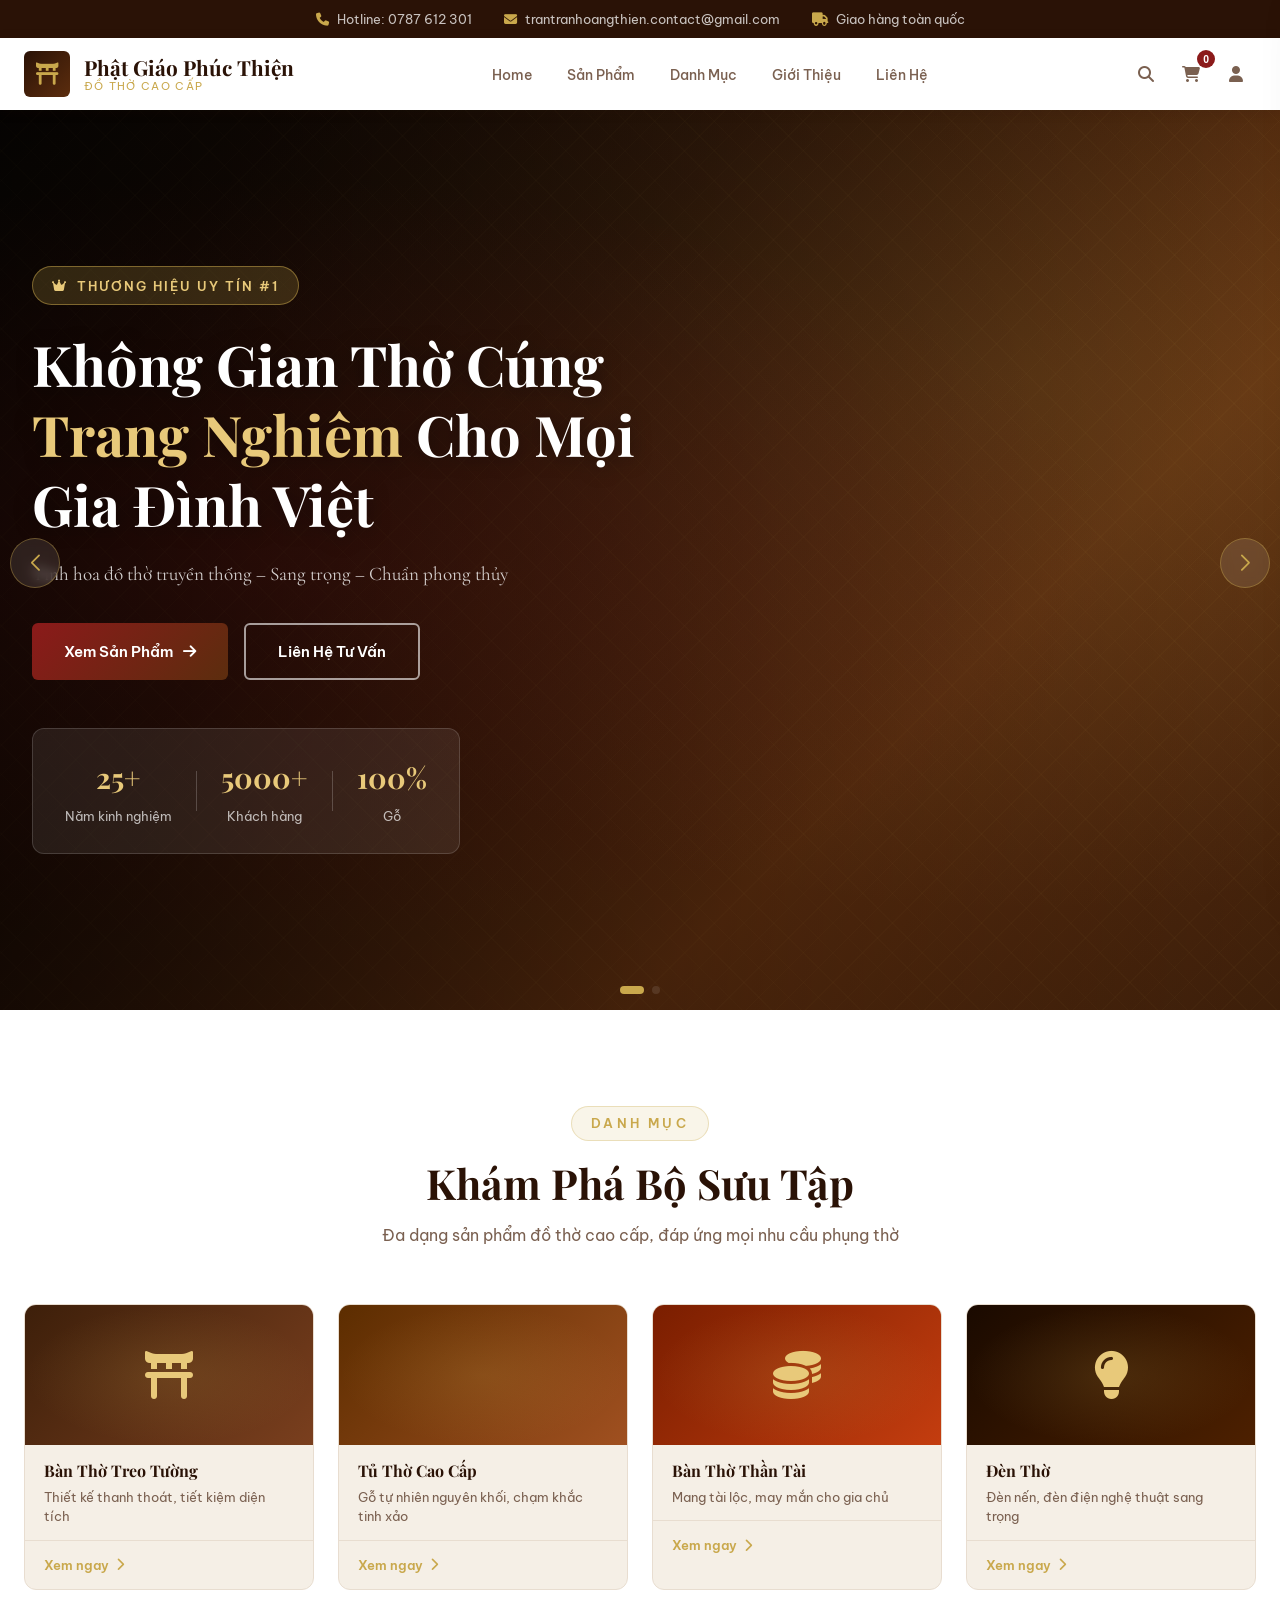
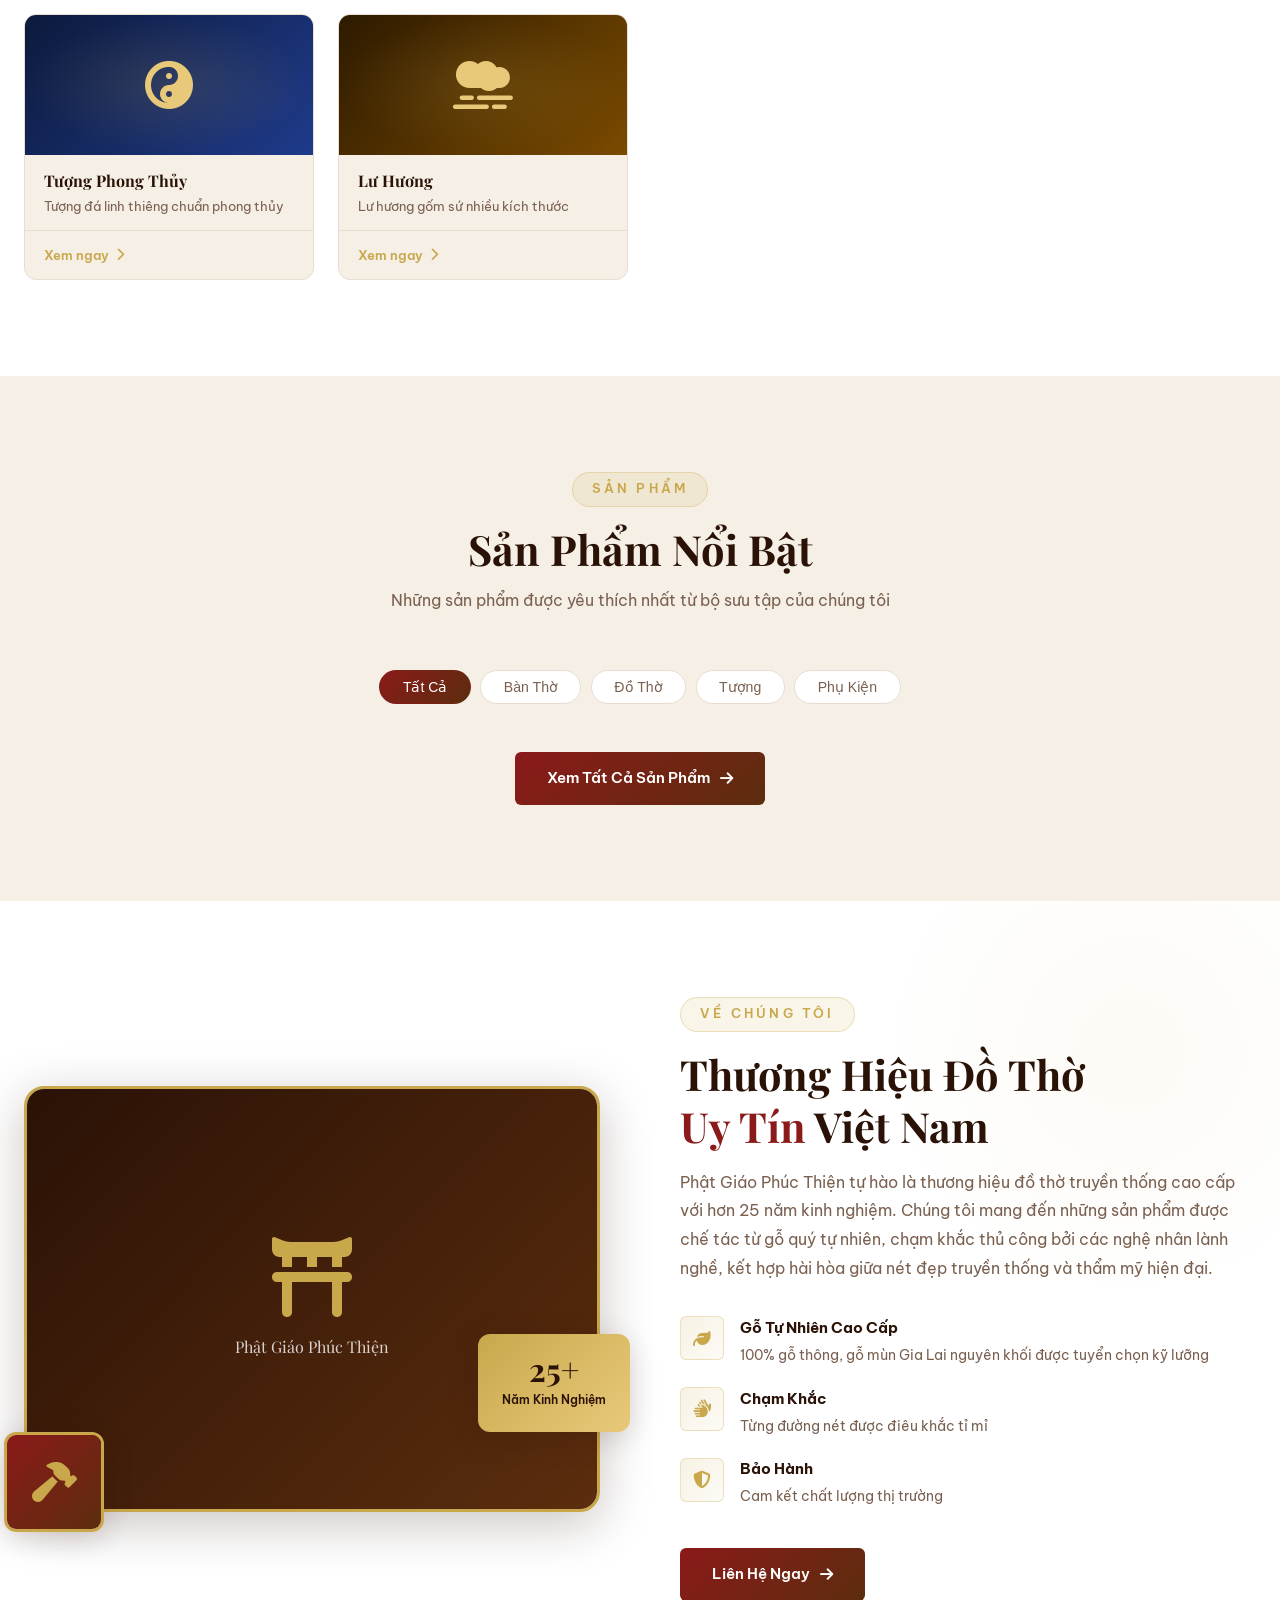
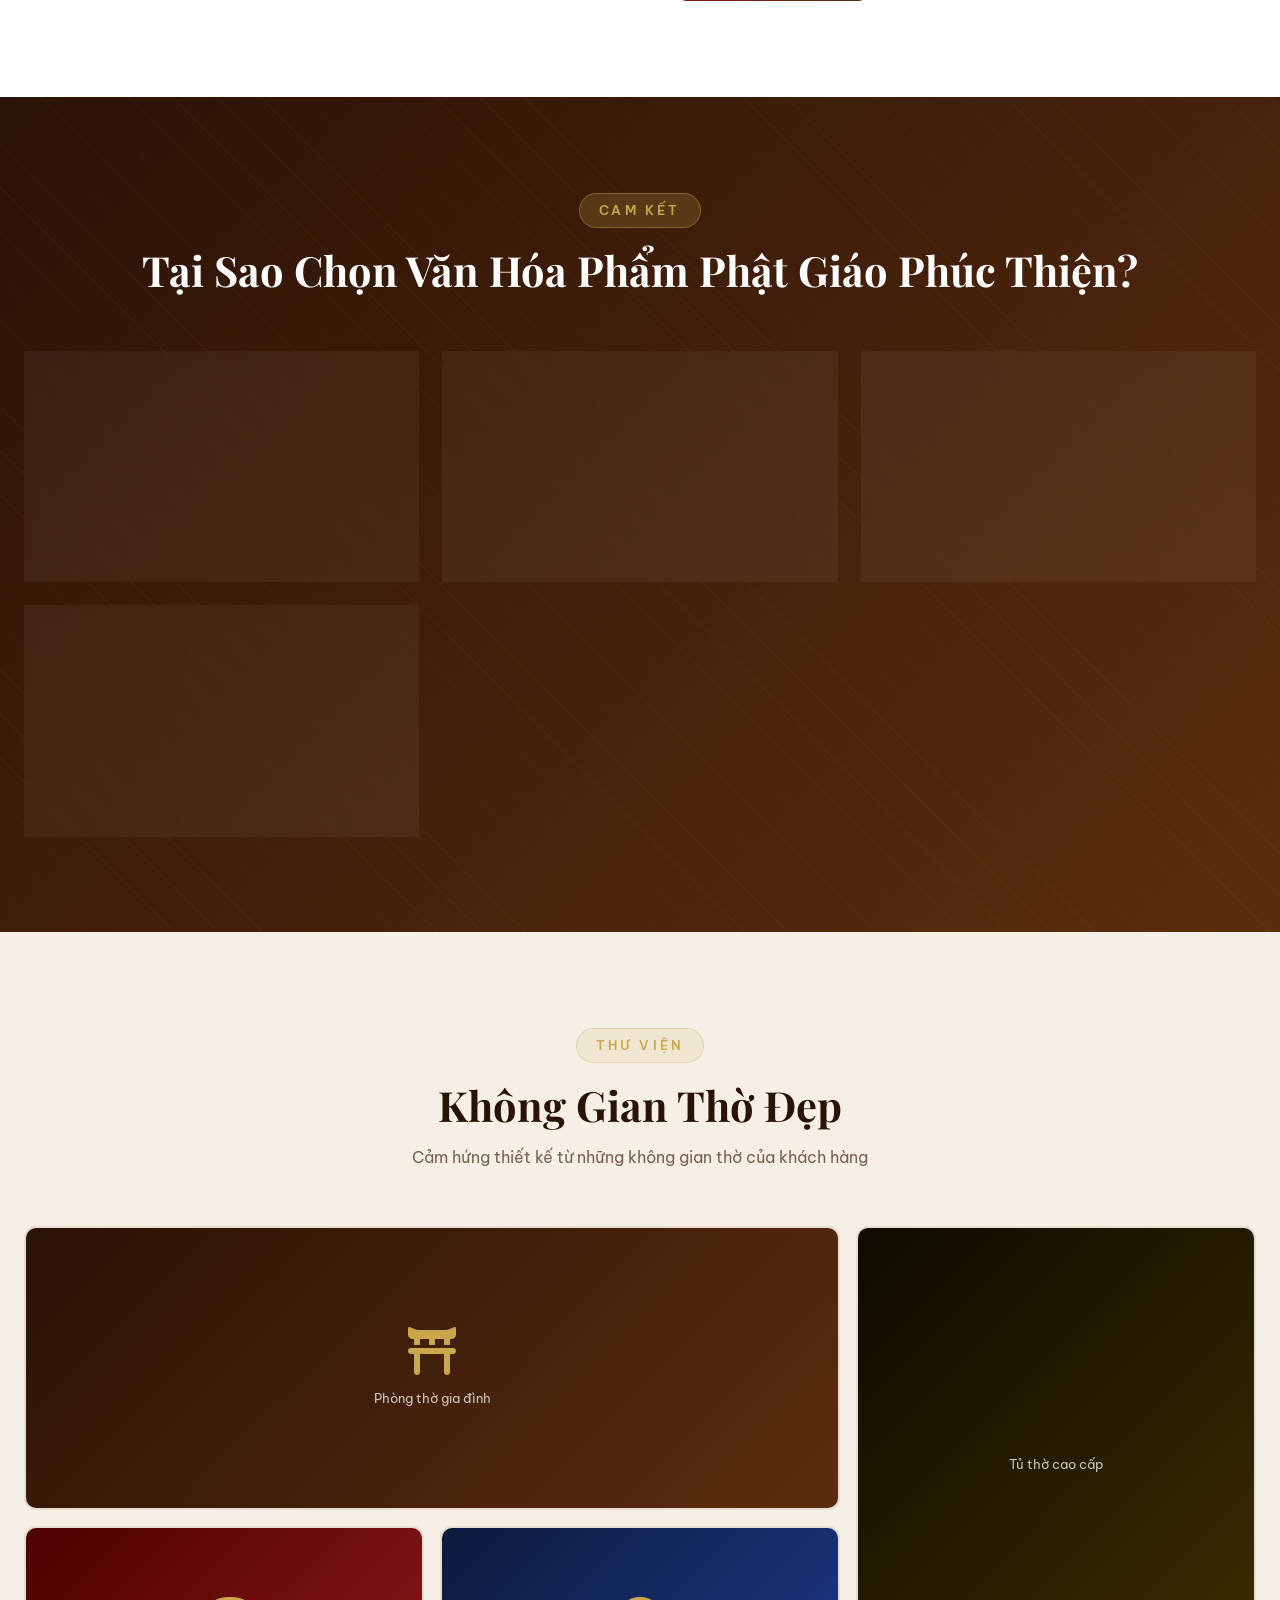
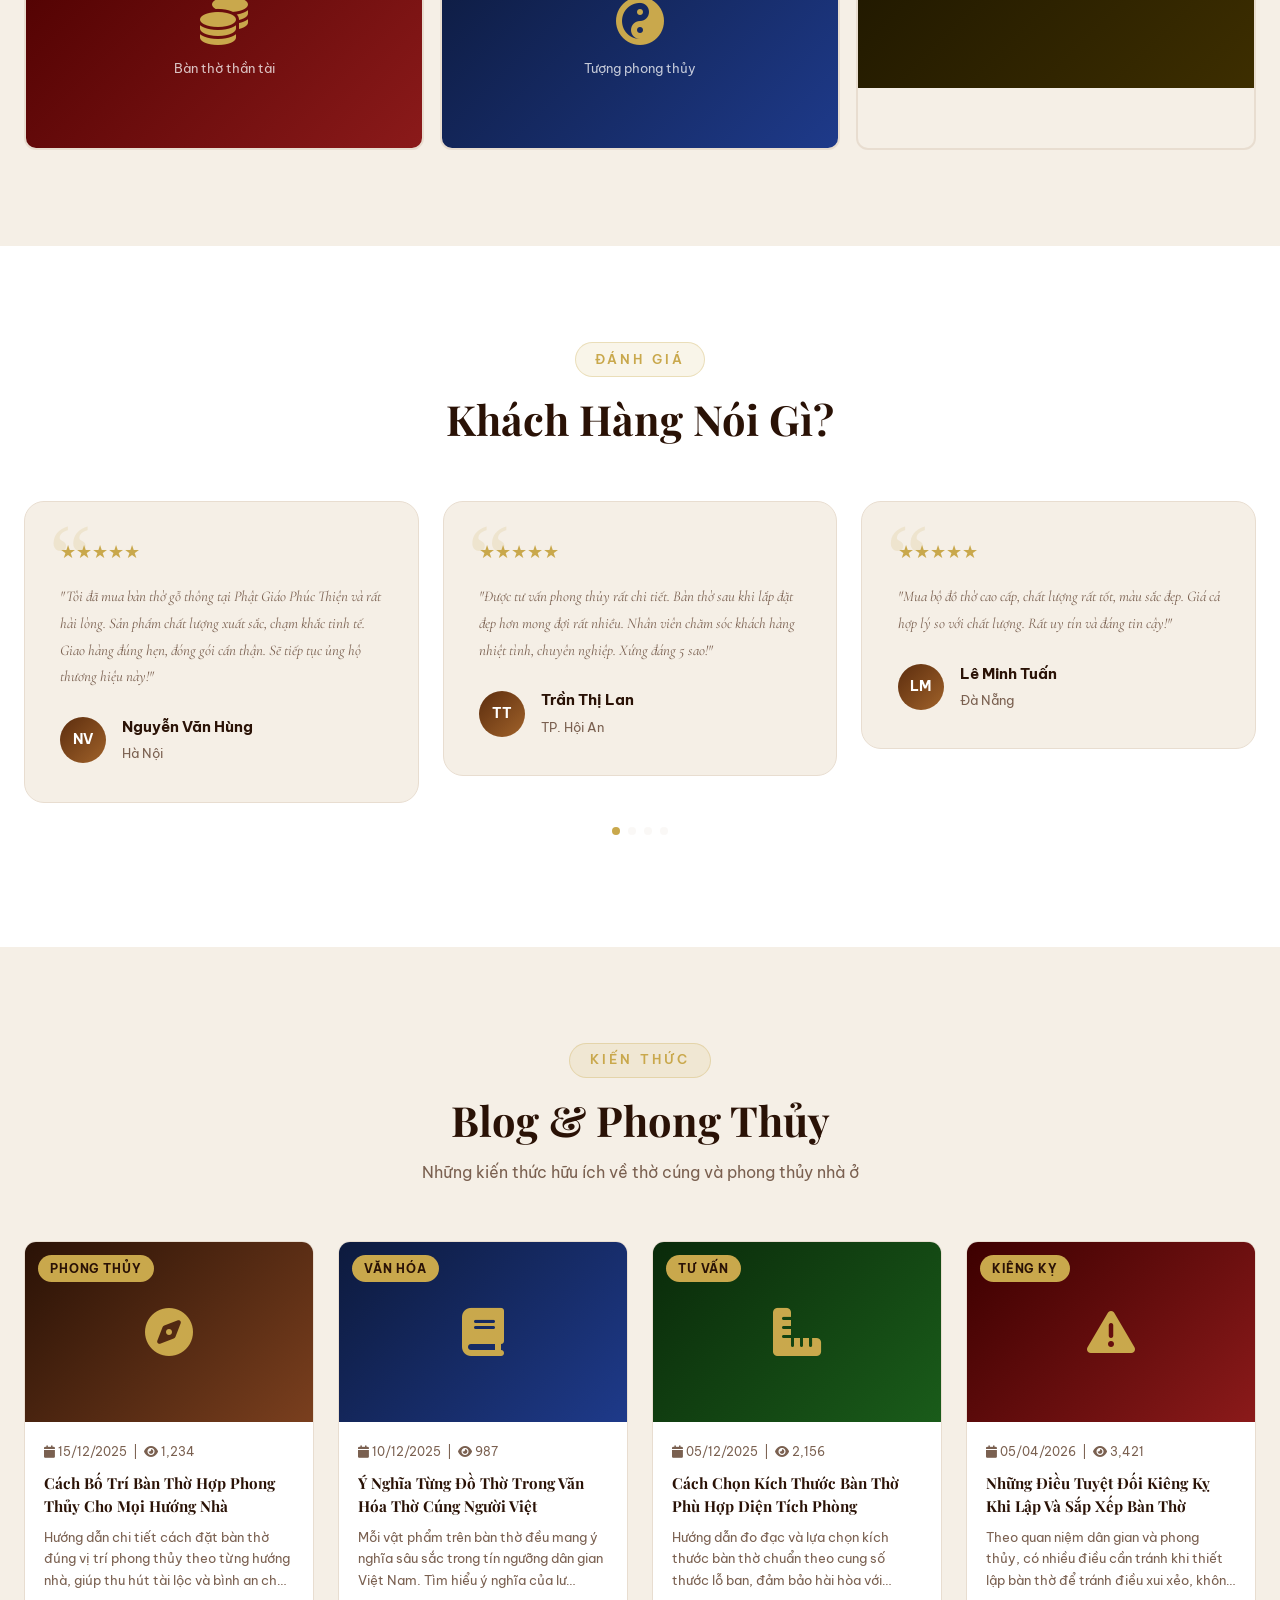
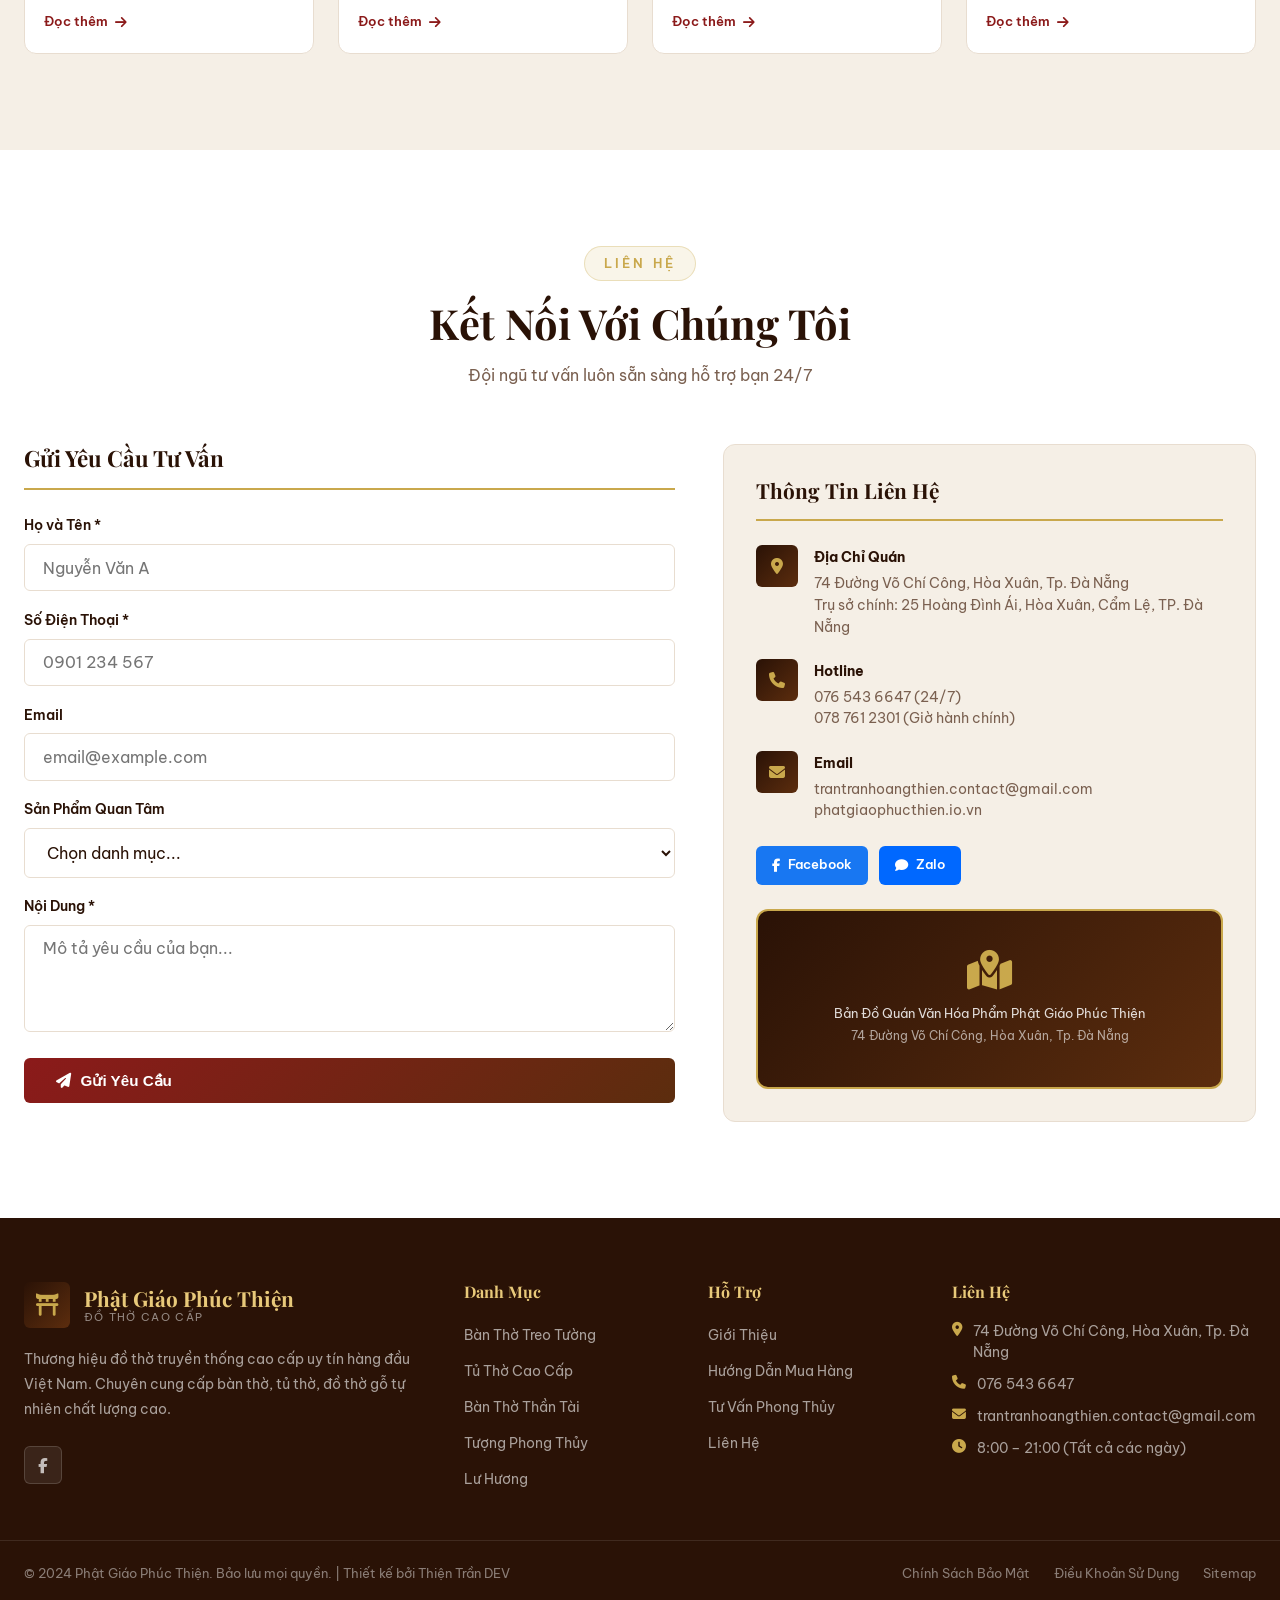
==== commit 77248a1b: "Update index.html" ====
--- a/index.html
+++ b/index.html
@@ -199,9 +199,7 @@
       <button class="filter-btn" data-filter="tuong">Tượng</button>
       <button class="filter-btn" data-filter="phu-kien">Phụ Kiện</button>
     </div>
-    <div class="products-grid" id="productsGrid">
-      <!-- Products rendered by JS -->
-    </div>
+    
     <div class="text-center" style="margin-top:3rem" data-aos="fade-up">
       <a href="#" class="btn-primary">Xem Tất Cả Sản Phẩm <i class="fas fa-arrow-right"></i></a>
     </div>
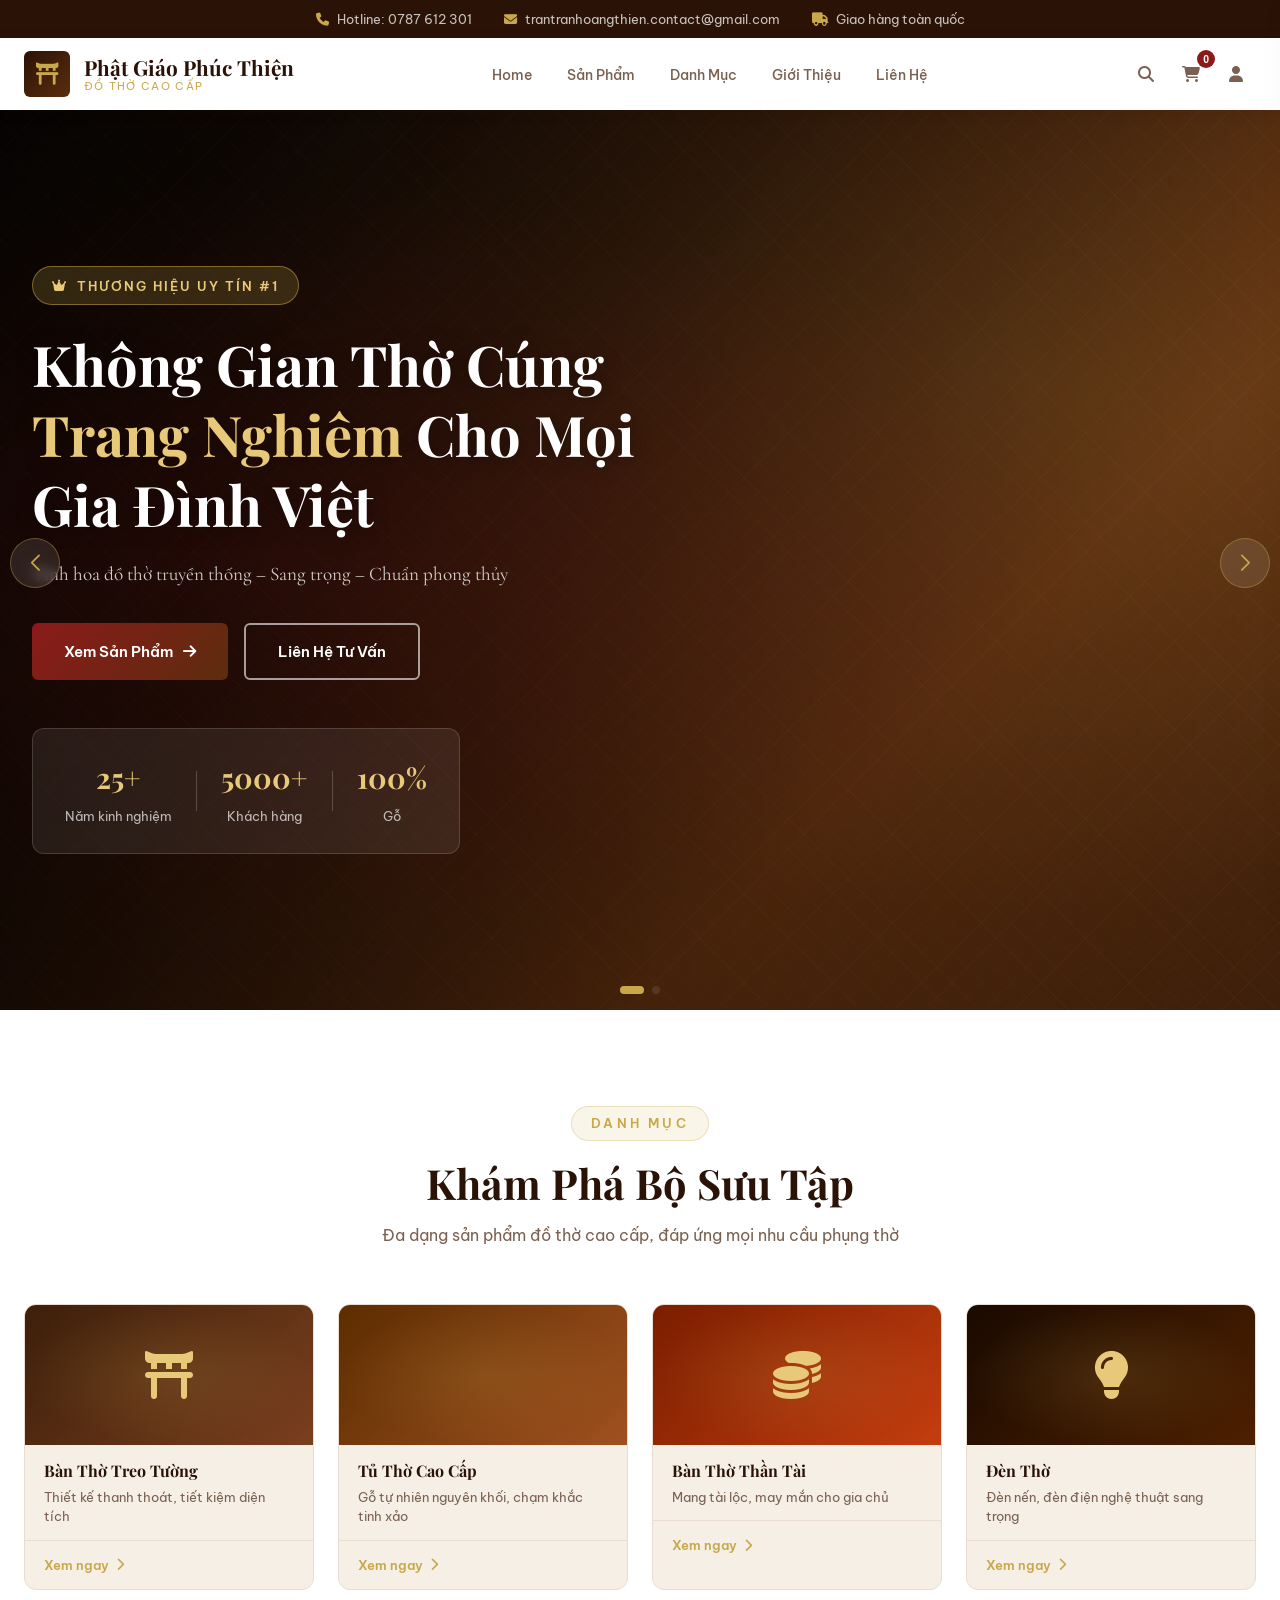
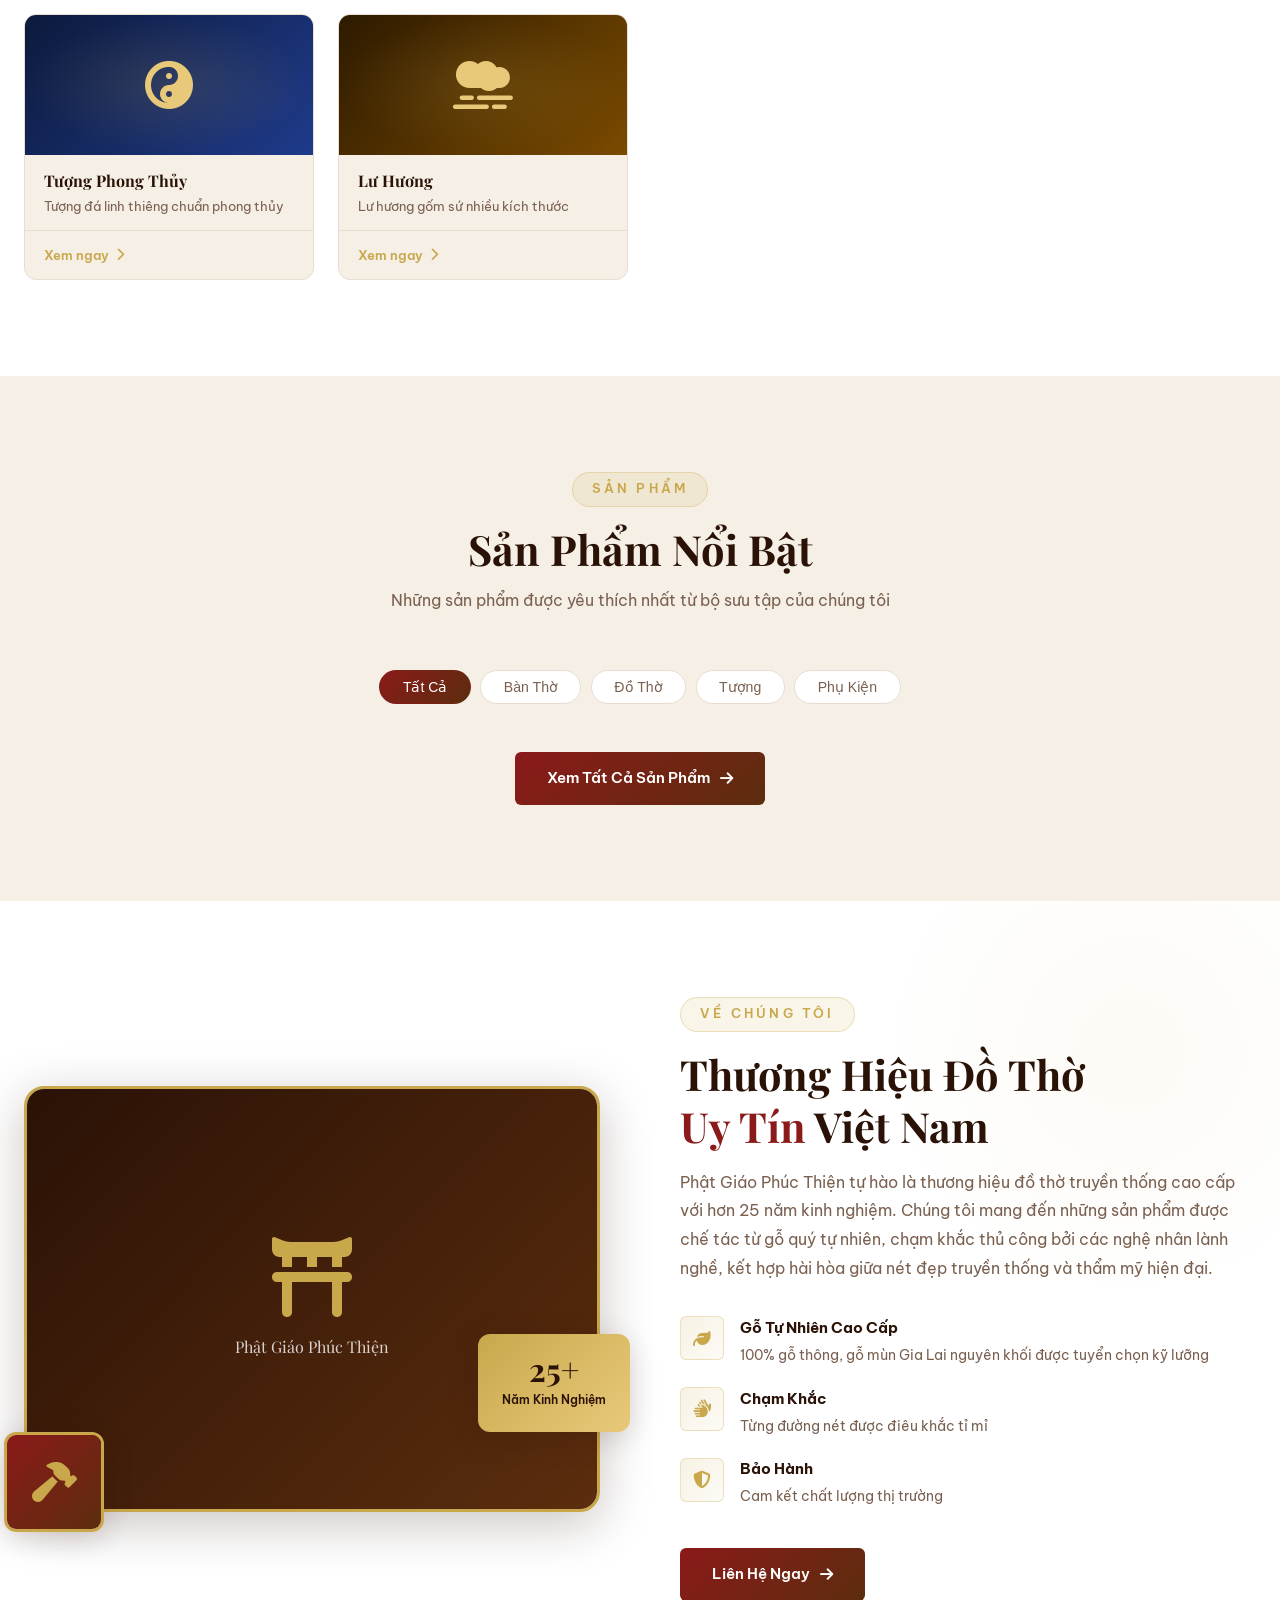
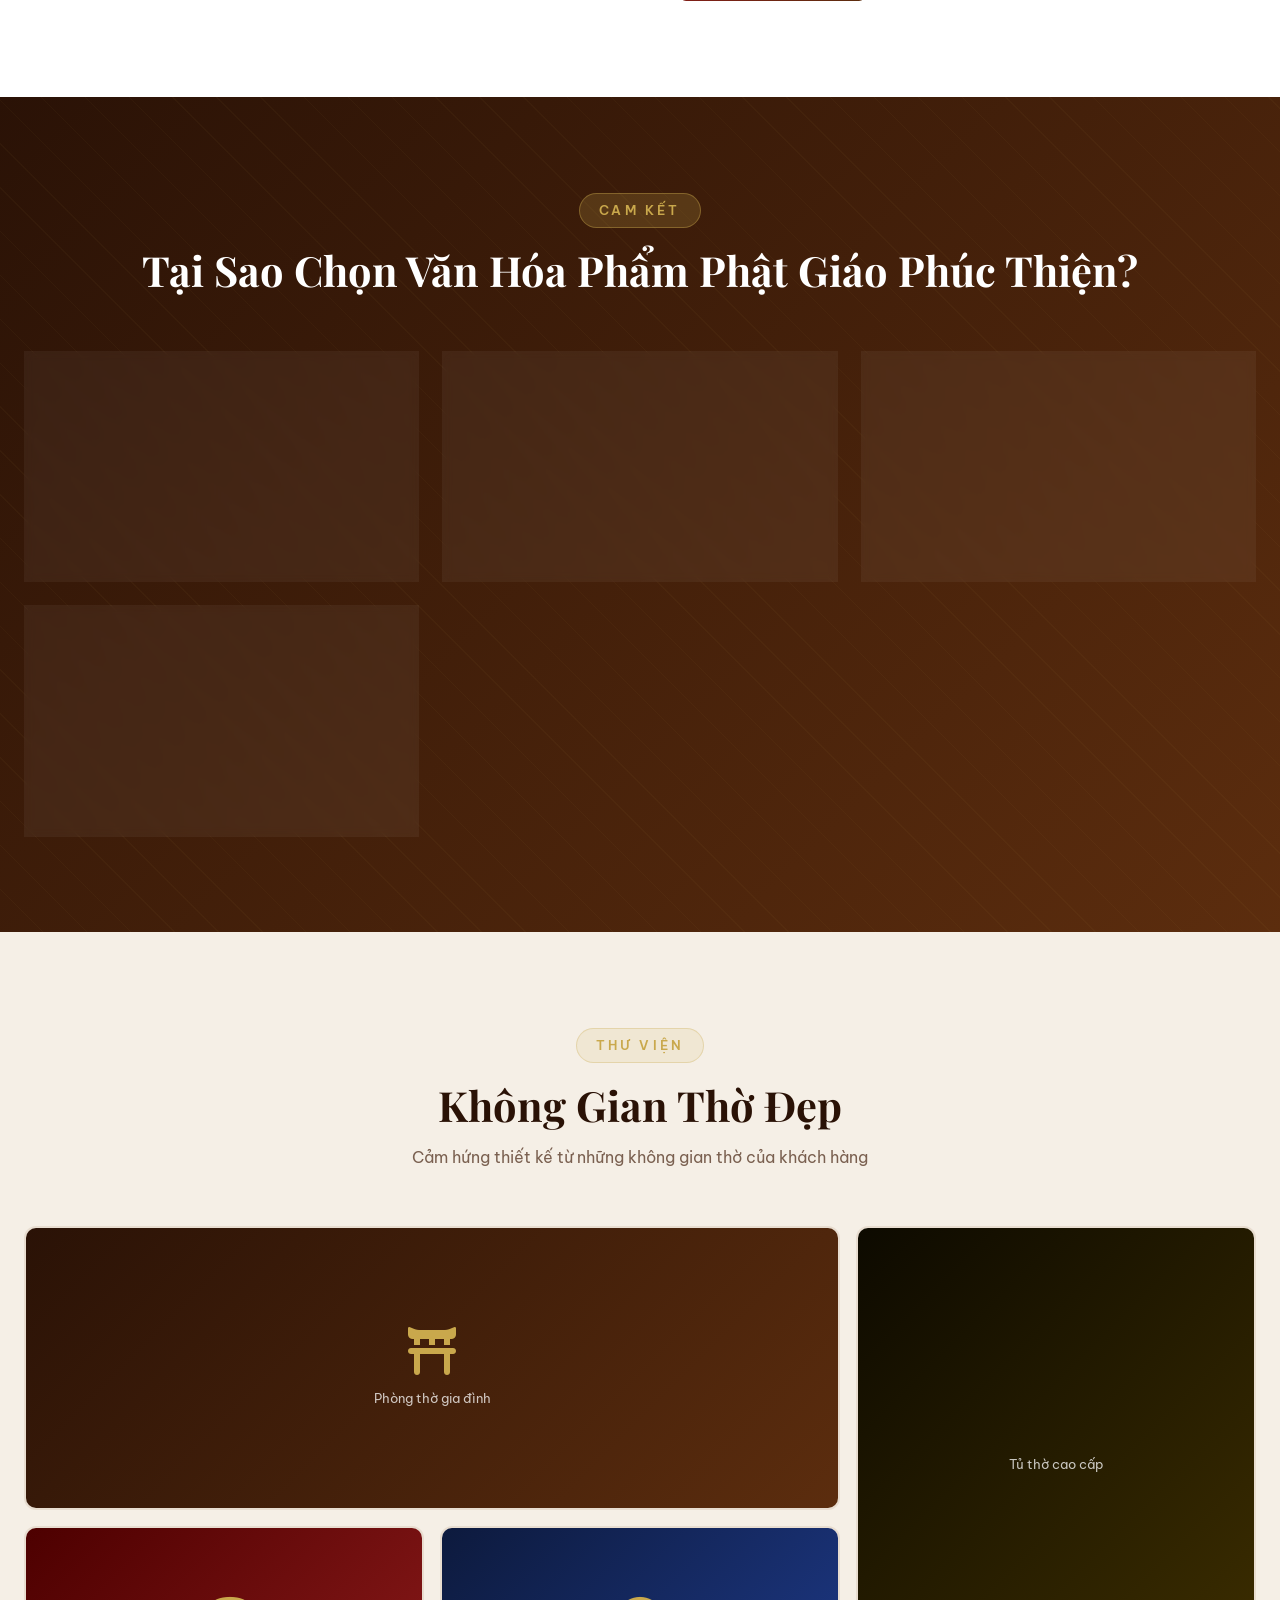
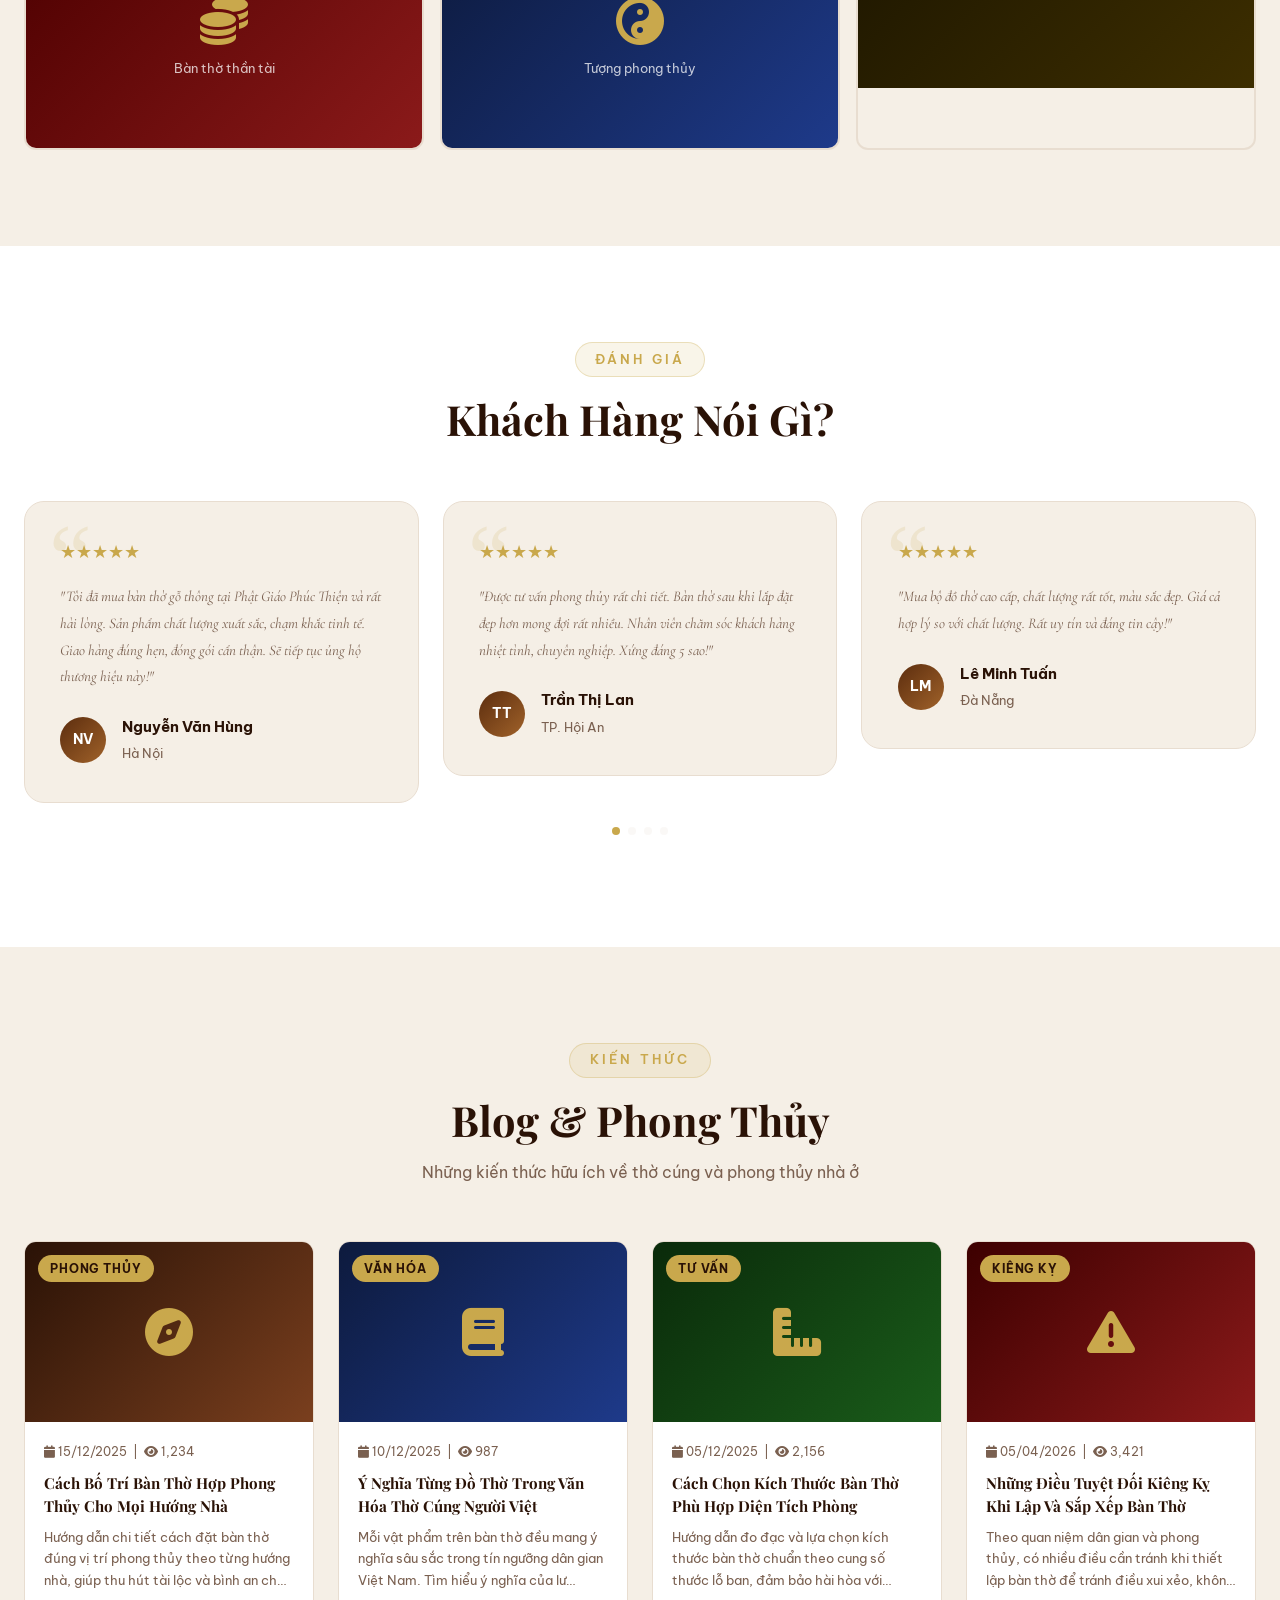
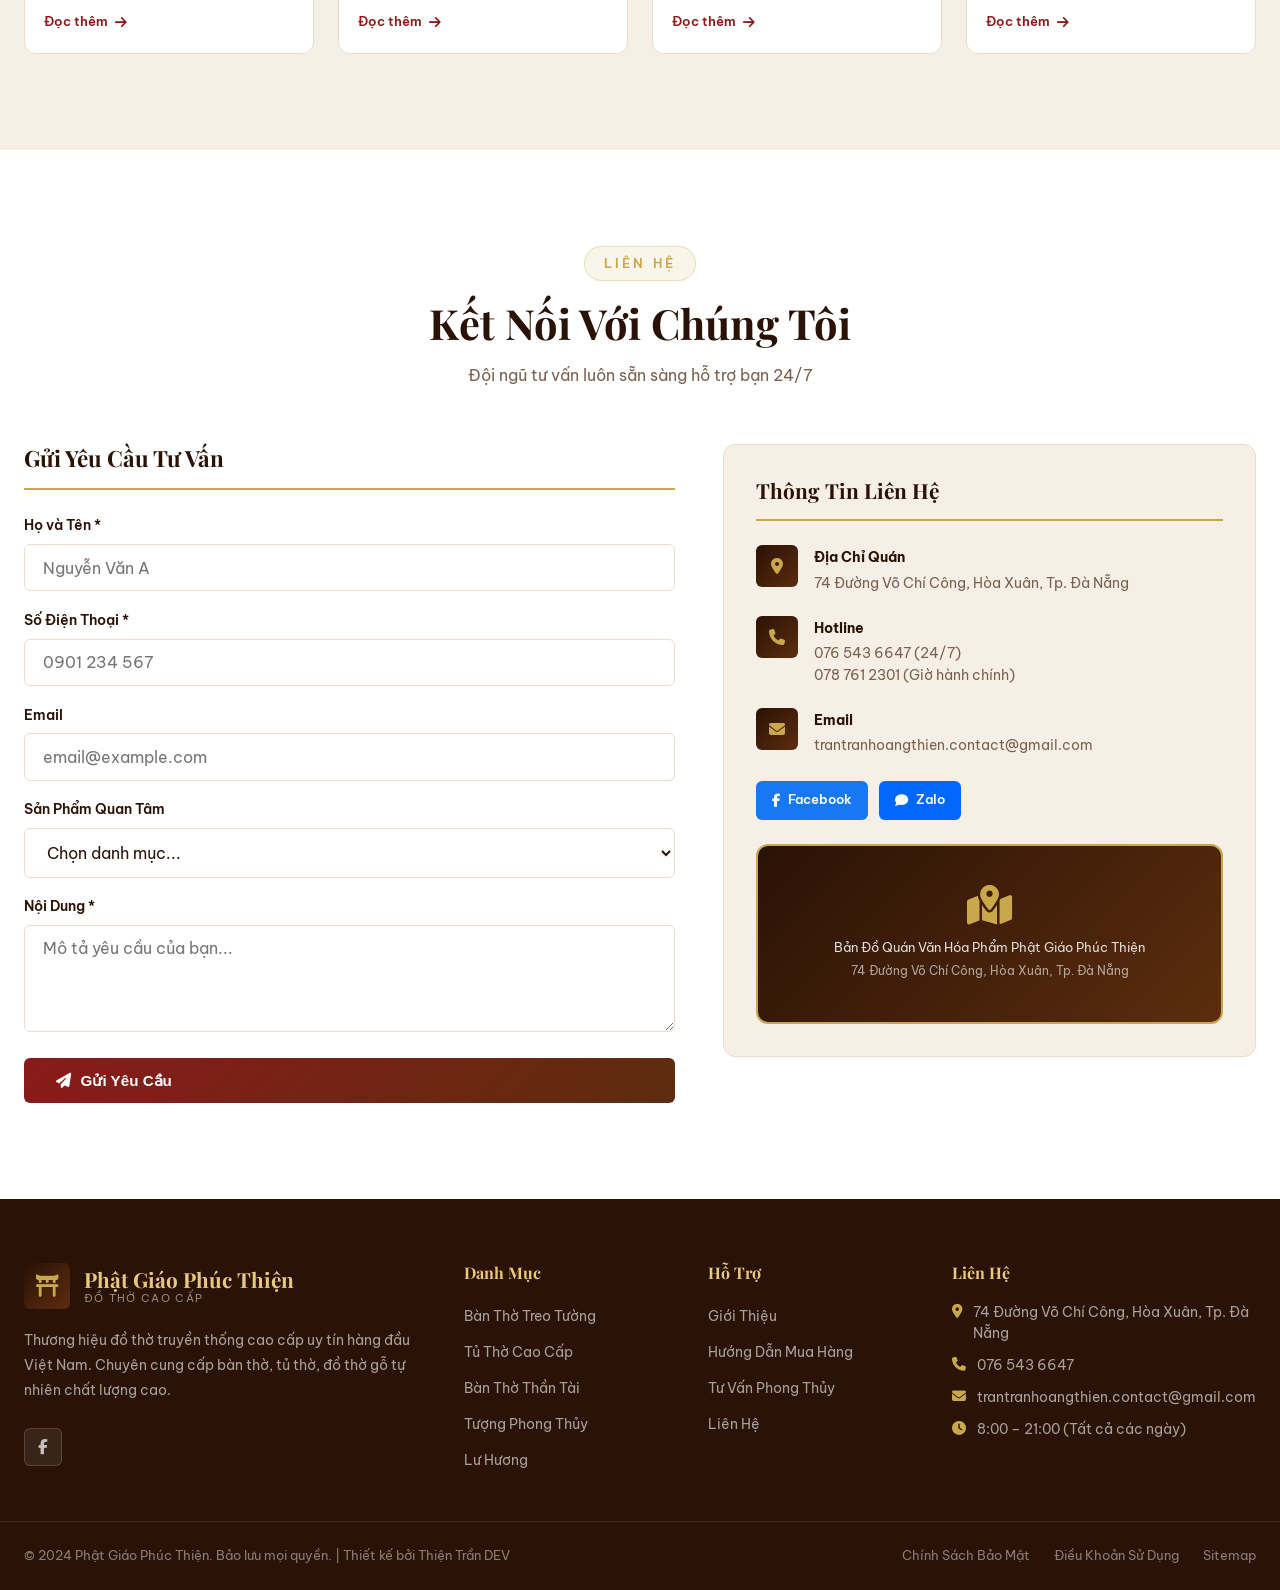
==== commit 16c8a5b3: "Update index.html" ====
--- a/index.html
+++ b/index.html
@@ -508,7 +508,7 @@
             <div class="ci-icon"><i class="fas fa-map-marker-alt"></i></div>
             <div>
               <strong>Địa Chỉ Quán</strong>
-              <p>74 Đường Võ Chí Công, Hòa Xuân, Tp. Đà Nẵng<br/>Trụ sở chính: 25 Hoàng Đình Ái, Hòa Xuân, Cẩm Lệ, TP. Đà Nẵng</p>
+              <p>74 Đường Võ Chí Công, Hòa Xuân, Tp. Đà Nẵng</p>
             </div>
           </div>
           <div class="contact-info-item">
@@ -522,7 +522,7 @@
             <div class="ci-icon"><i class="fas fa-envelope"></i></div>
             <div>
               <strong>Email</strong>
-              <p>trantranhoangthien.contact@gmail.com<br/>phatgiaophucthien.io.vn</p>
+              <p>trantranhoangthien.contact@gmail.com</p>
             </div>
           </div>
           <div class="contact-social">
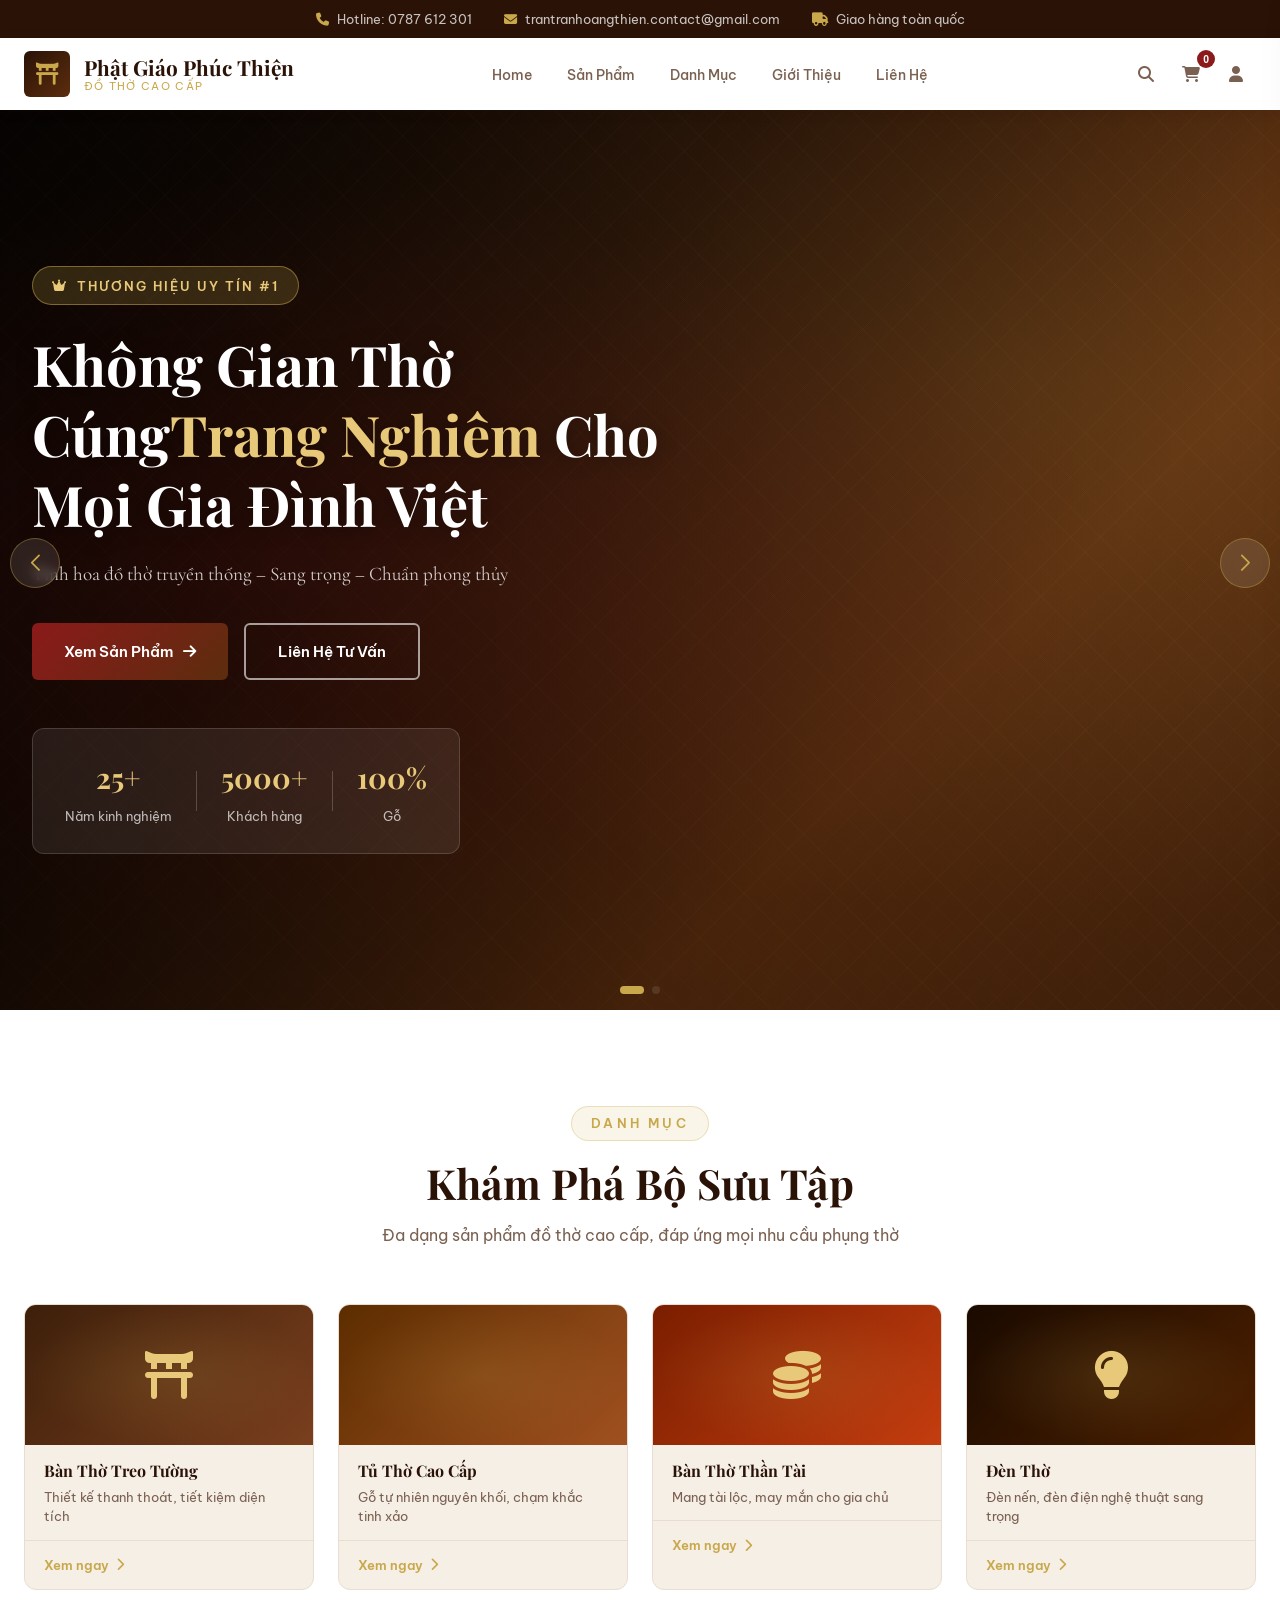
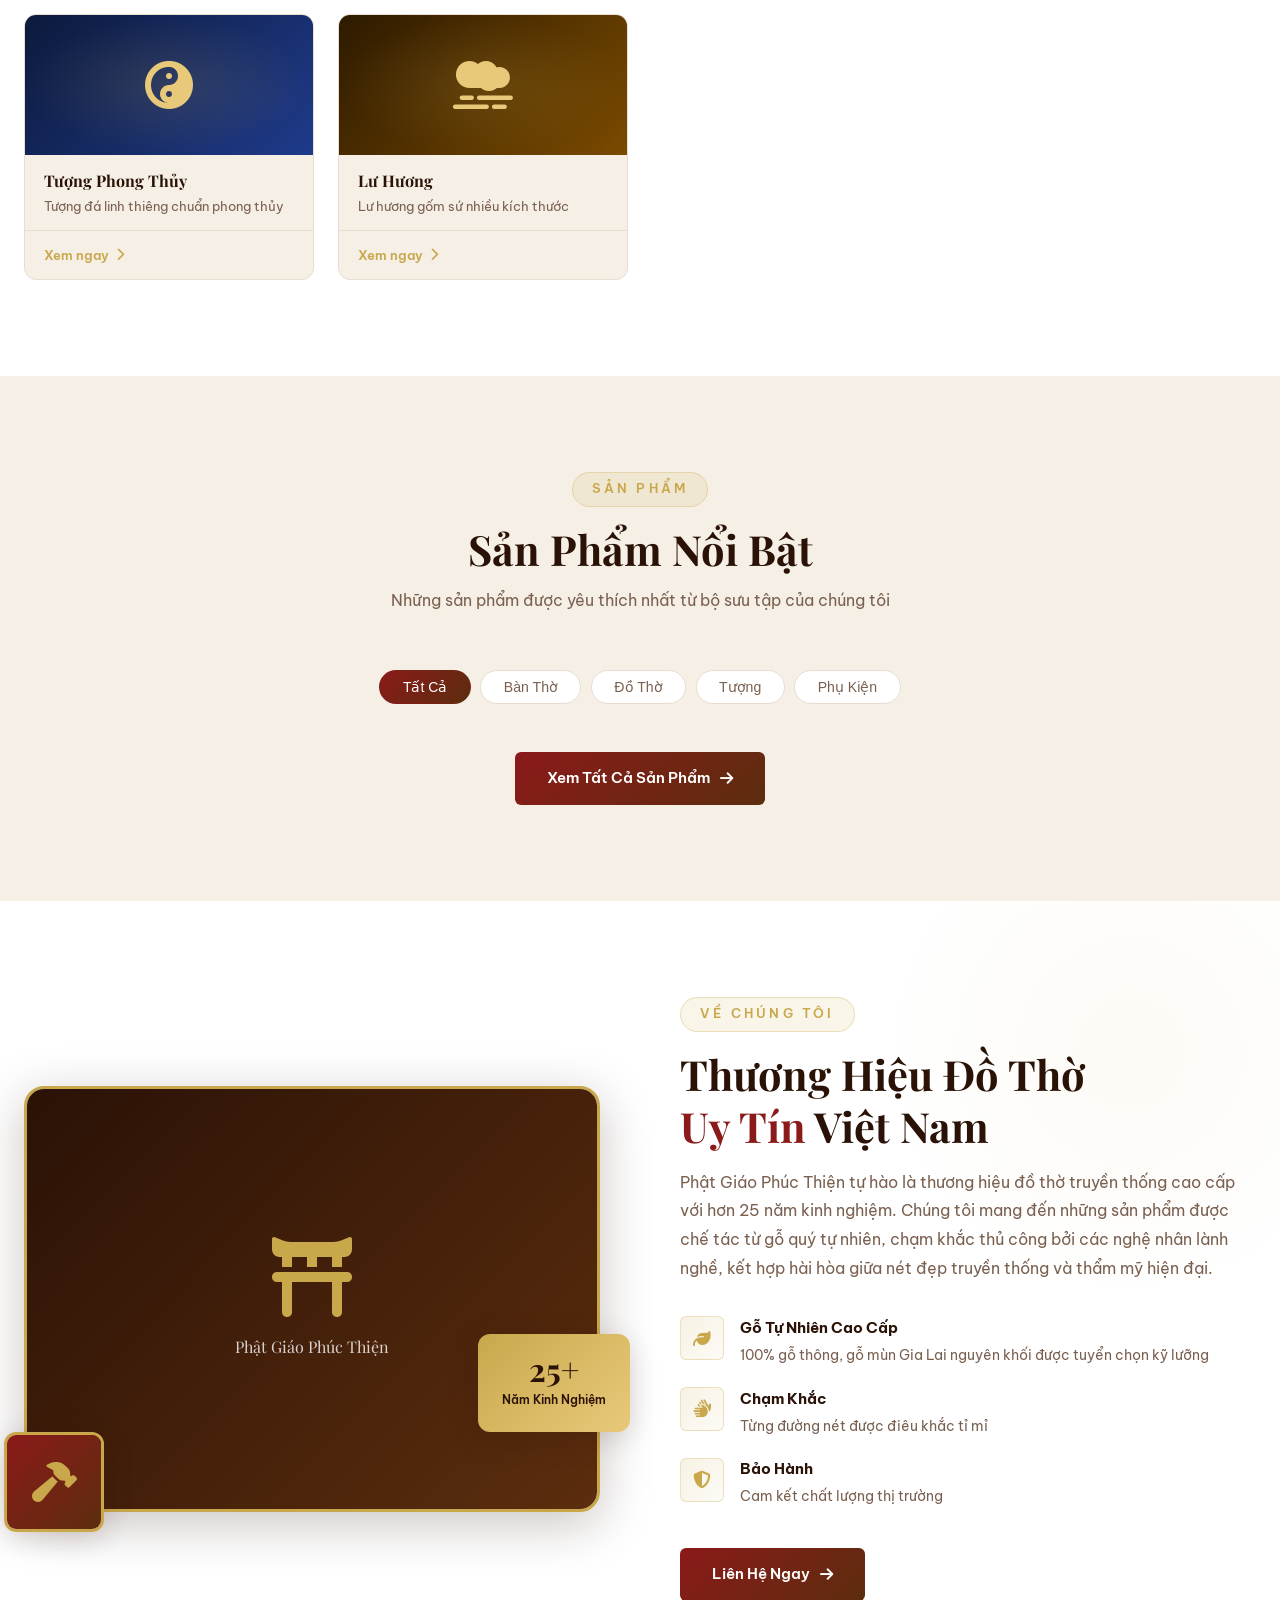
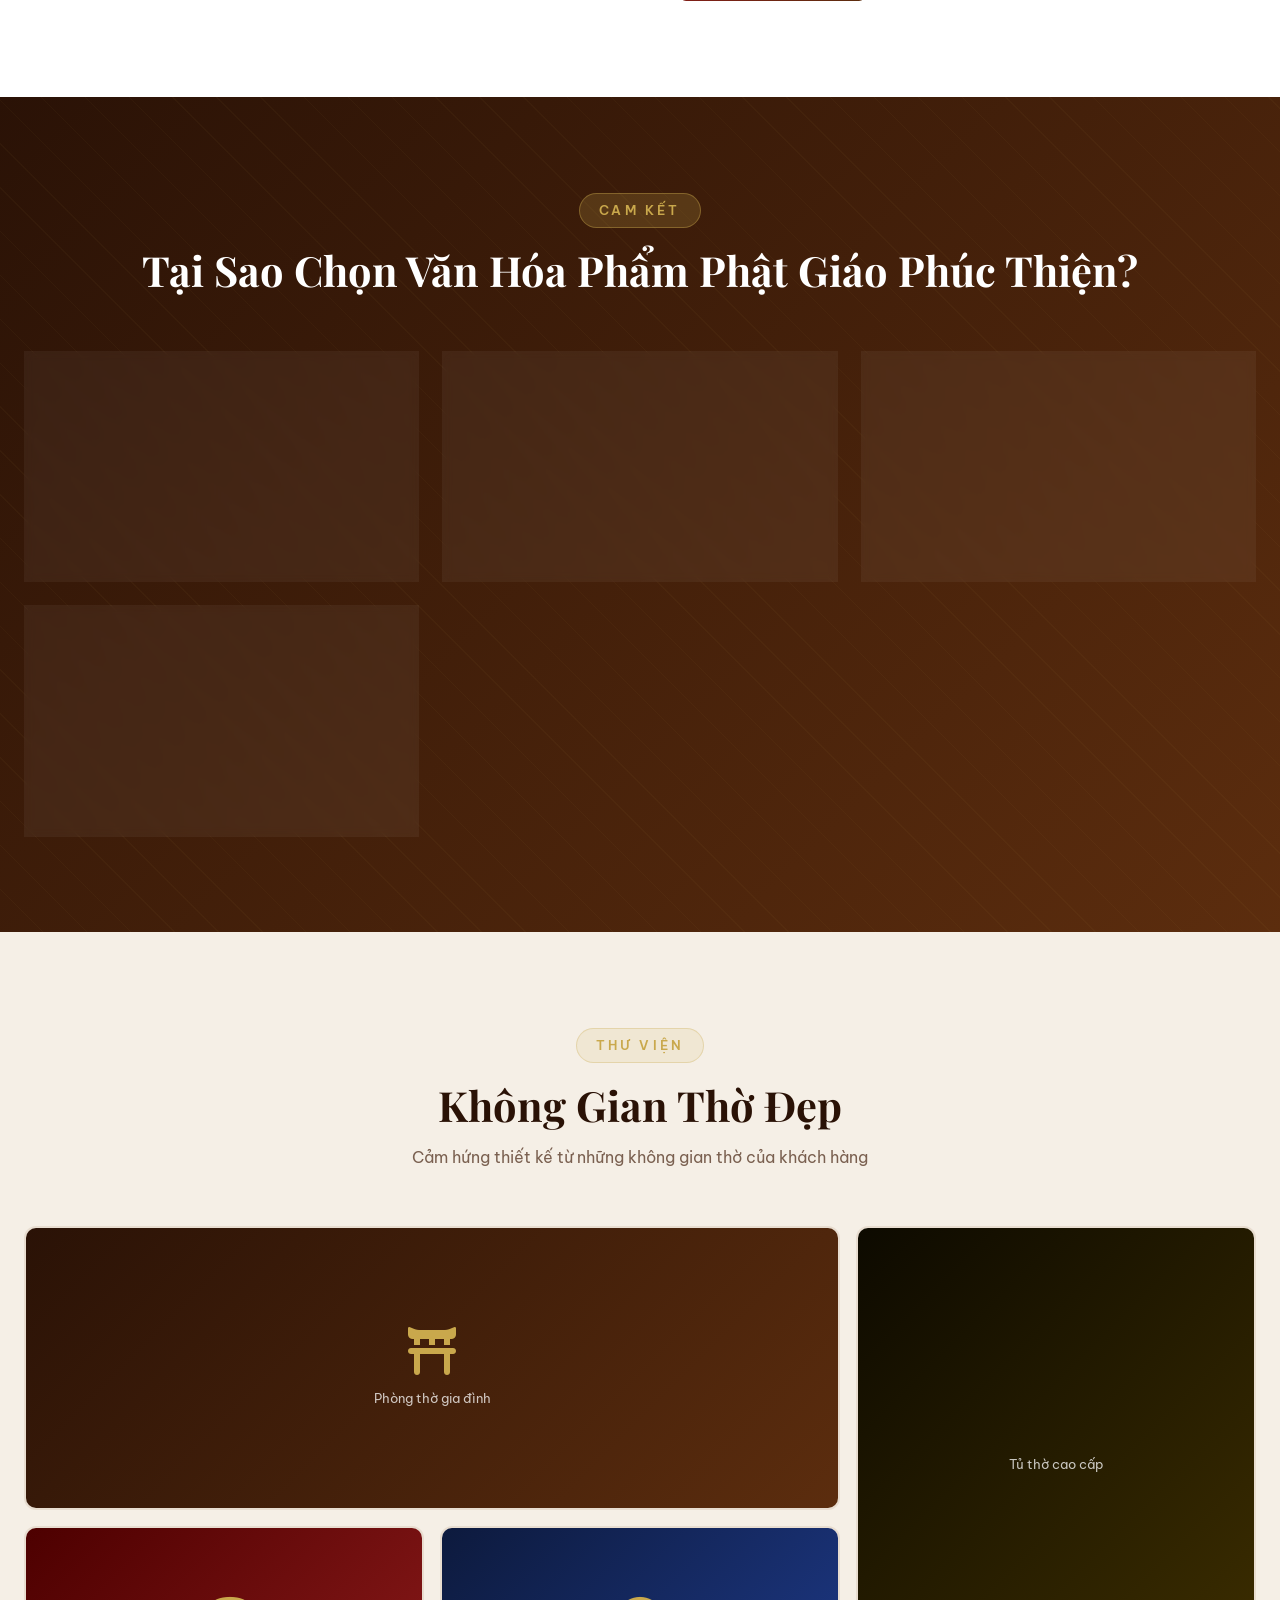
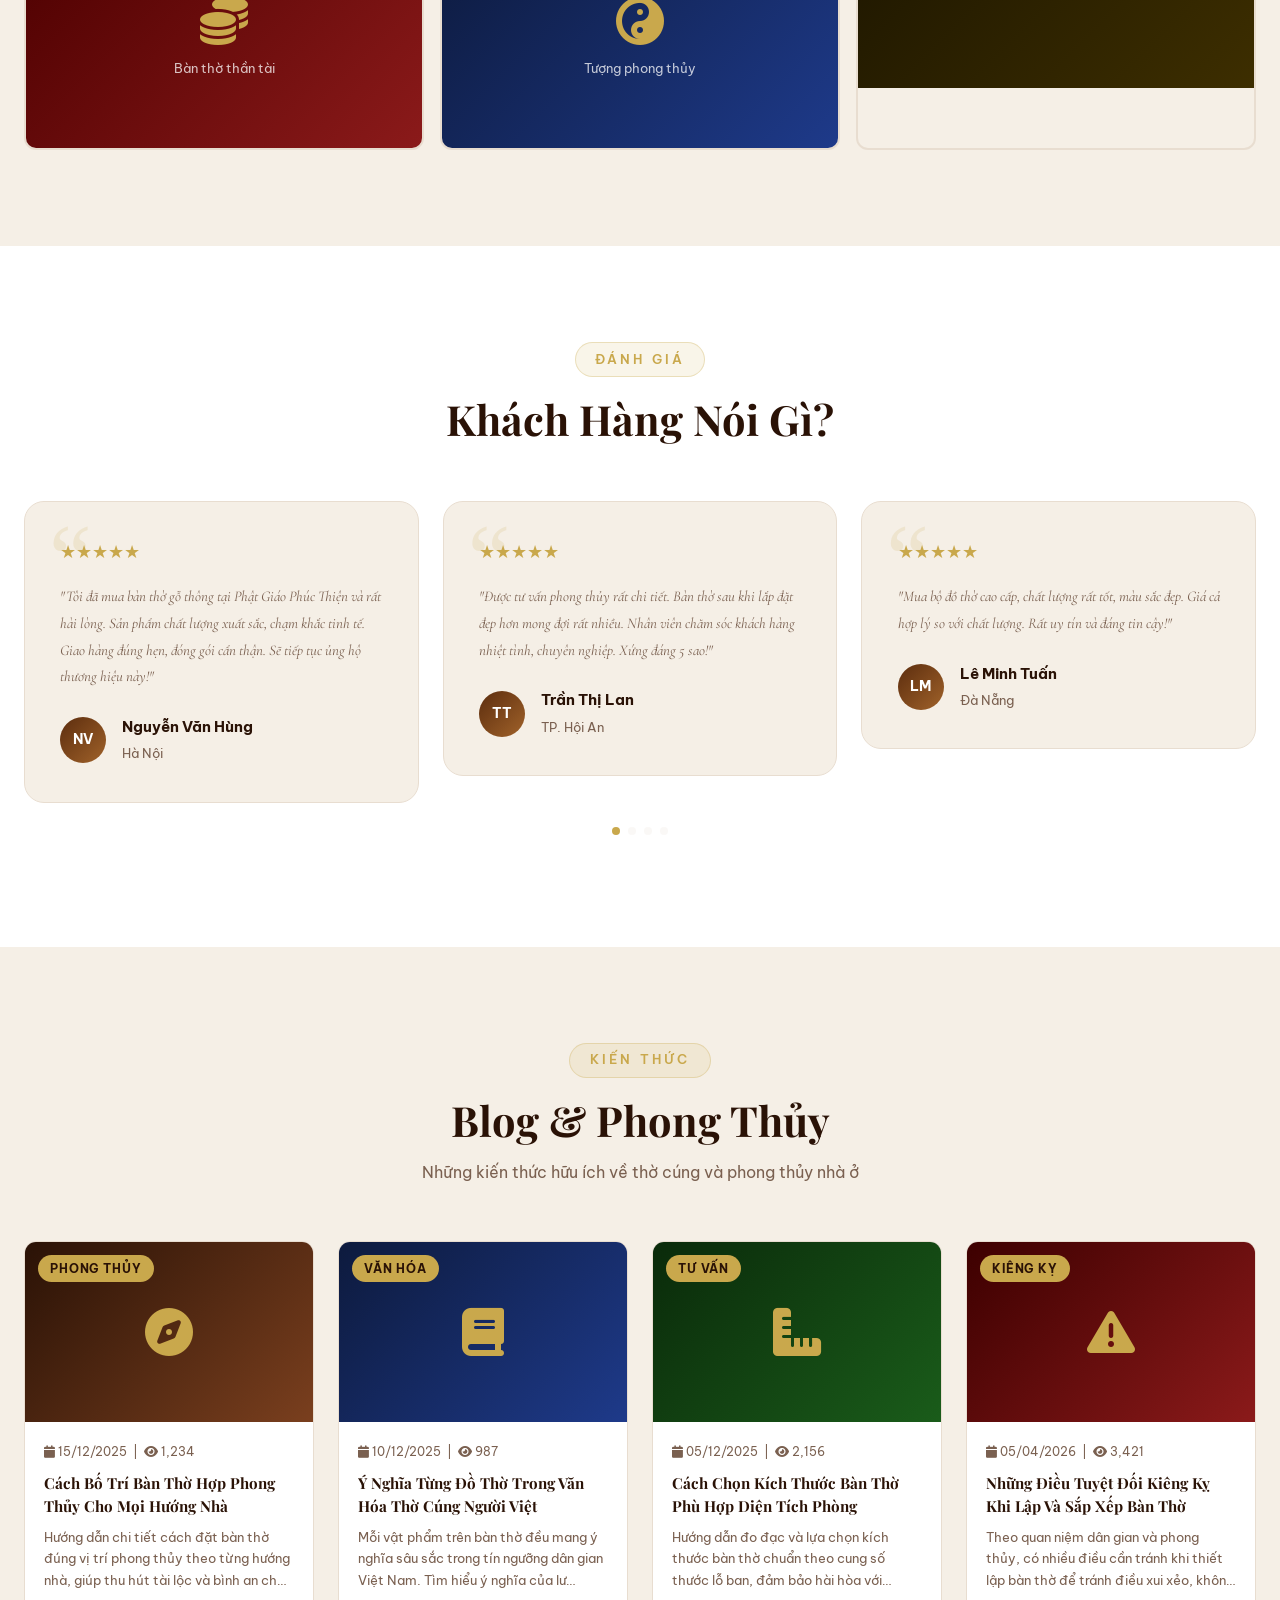
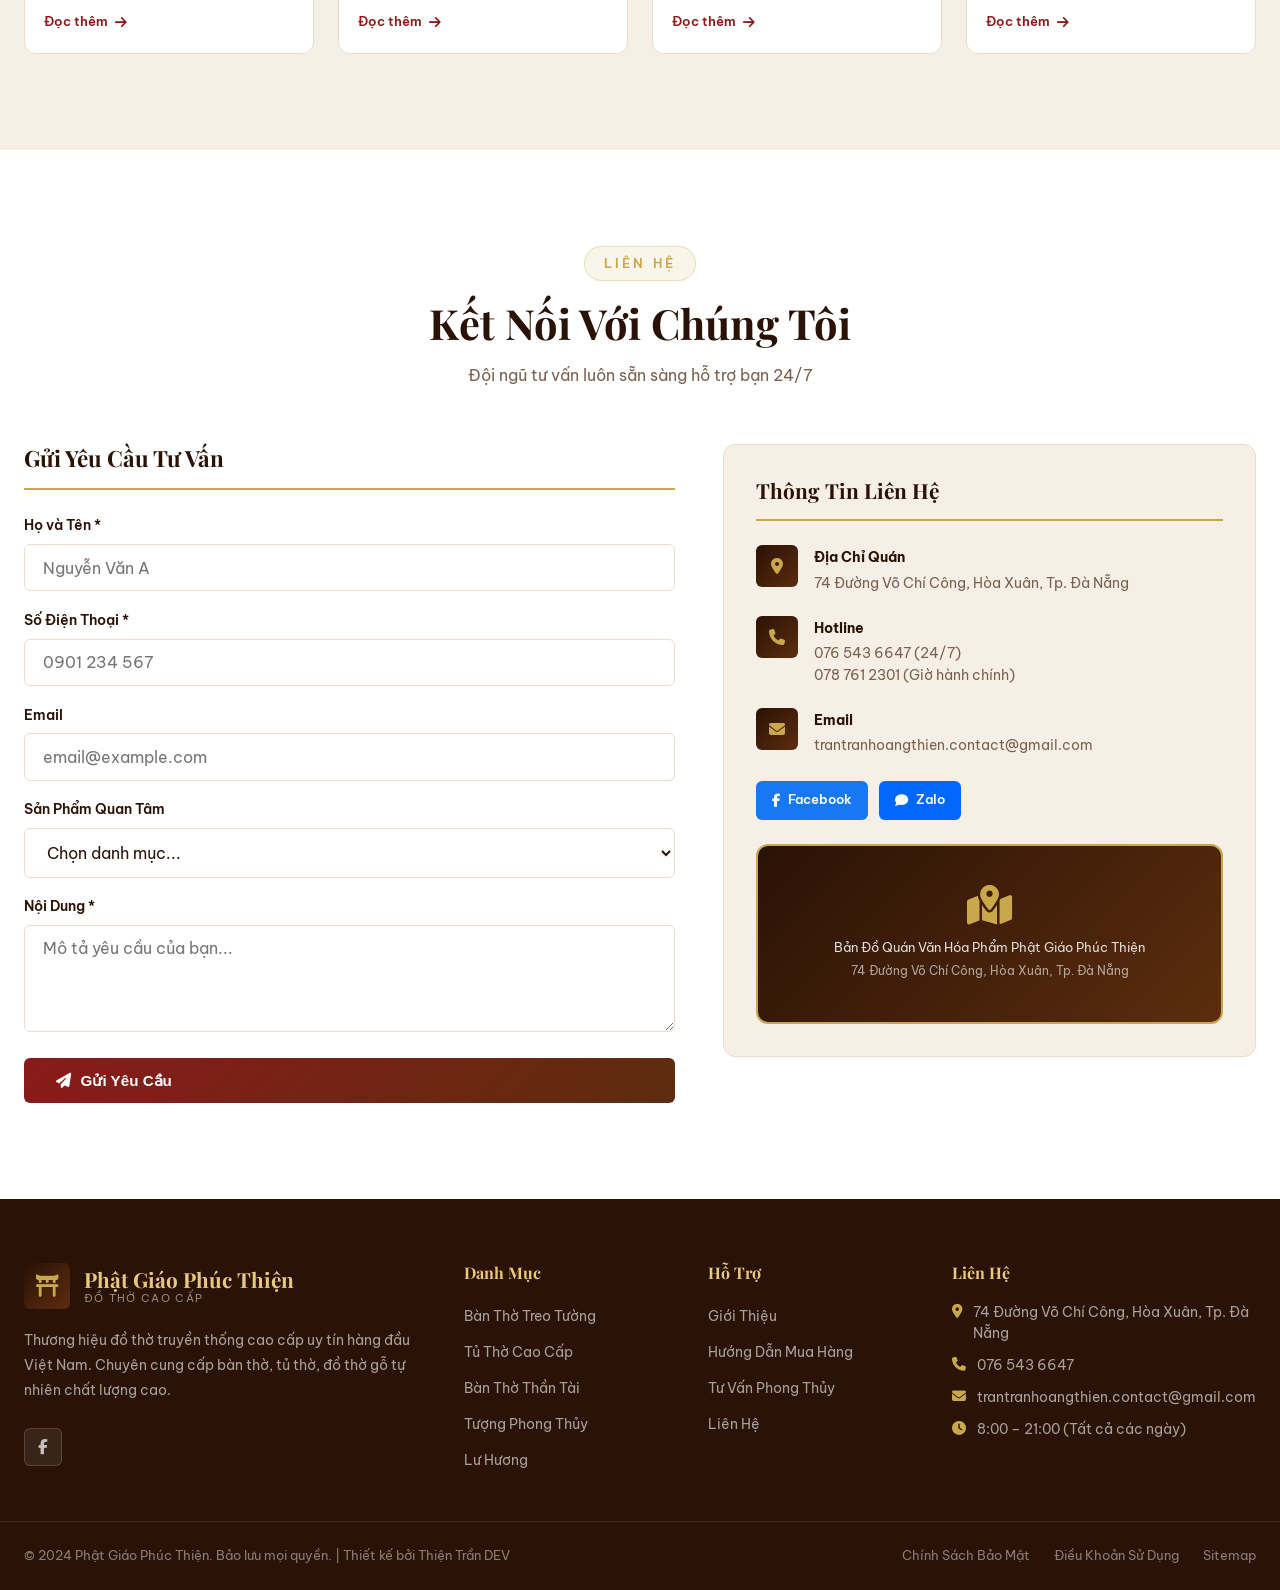
==== commit a4eda55d: "Update index.html" ====
--- a/index.html
+++ b/index.html
@@ -89,7 +89,7 @@
         <div class="hero-overlay"></div>
         <div class="hero-content" data-aos="fade-up" data-aos-delay="200">
           <p class="hero-badge"><i class="fas fa-crown"></i> Thương Hiệu Uy Tín #1</p>
-          <h1>Không Gian Thờ Cúng<br/><span>Trang Nghiêm</span> Cho Mọi Gia Đình Việt</h1>
+          <h1>Không Gian Thờ Cúng<span>Trang Nghiêm</span> Cho Mọi Gia Đình Việt</h1>
           <p class="hero-sub">Tinh hoa đồ thờ truyền thống – Sang trọng – Chuẩn phong thủy</p>
           <div class="hero-btns">
             <a href="#products" class="btn-primary">Xem Sản Phẩm <i class="fas fa-arrow-right"></i></a>
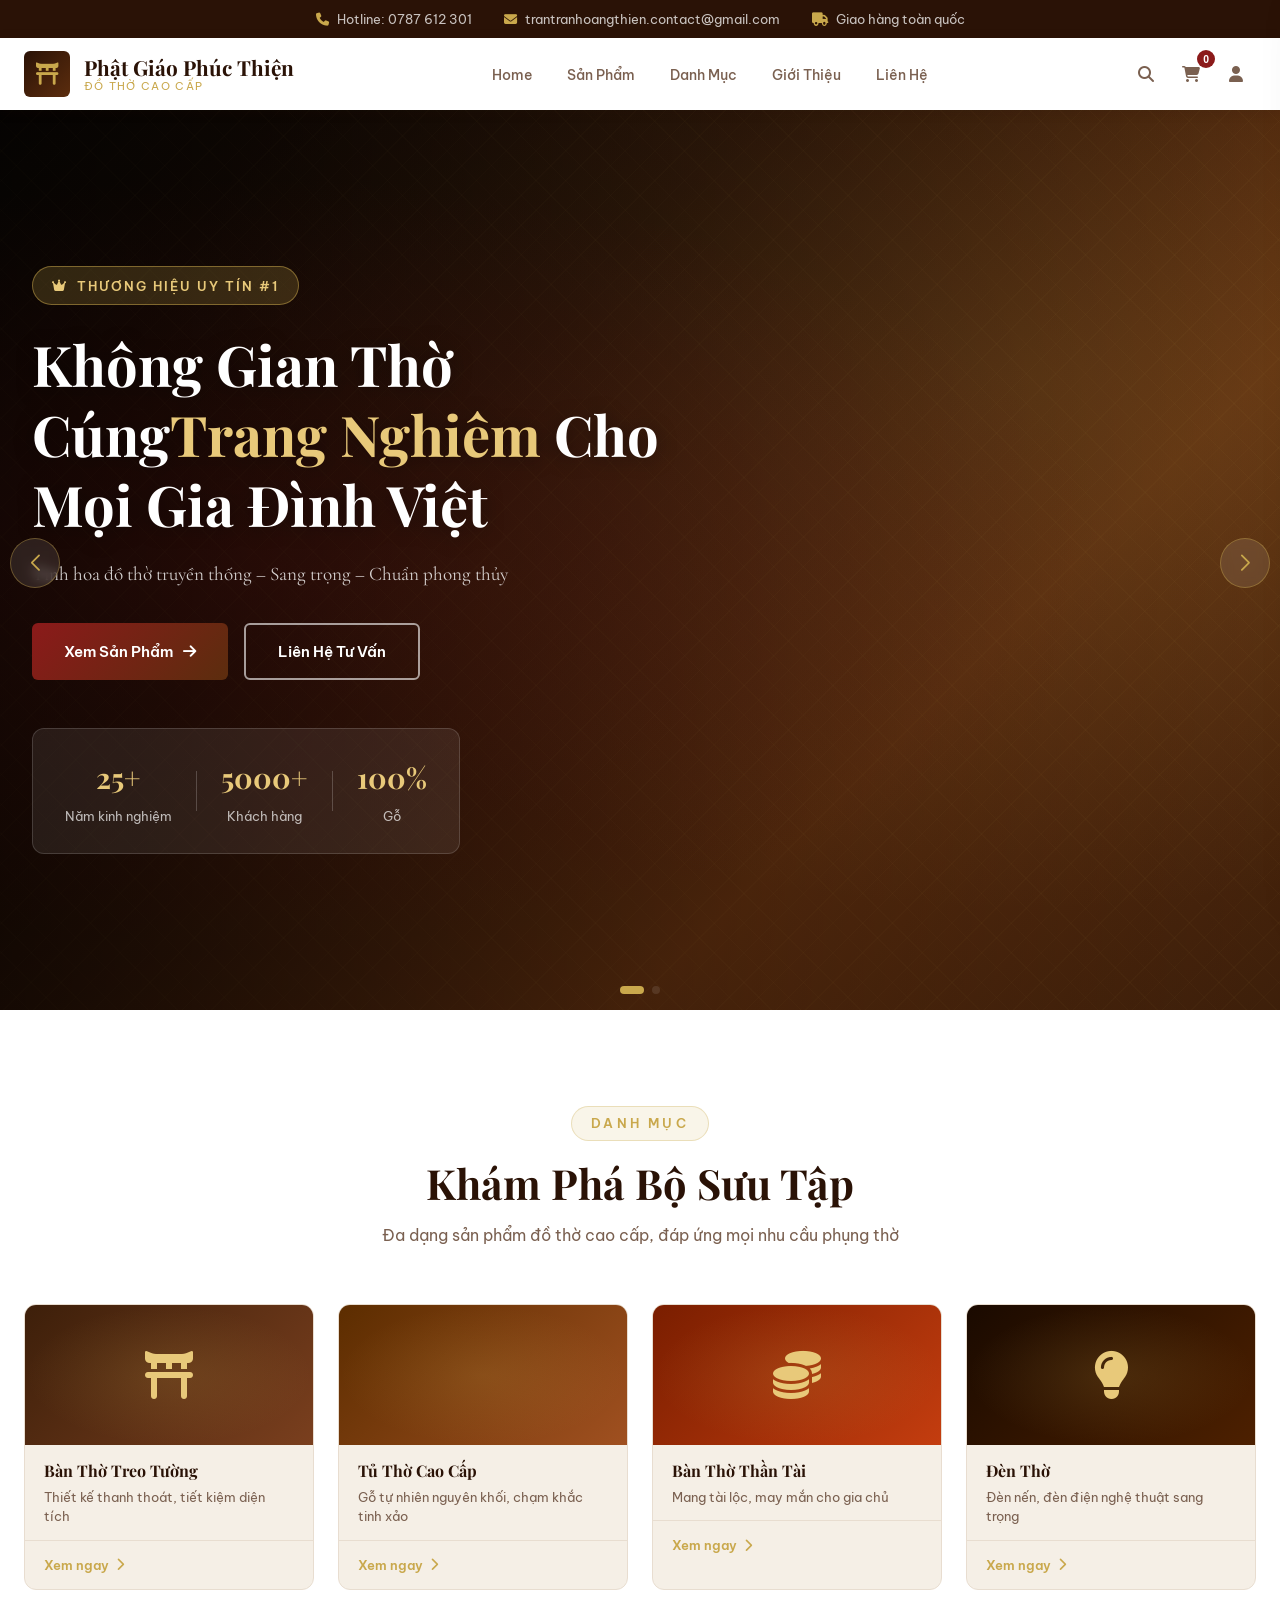
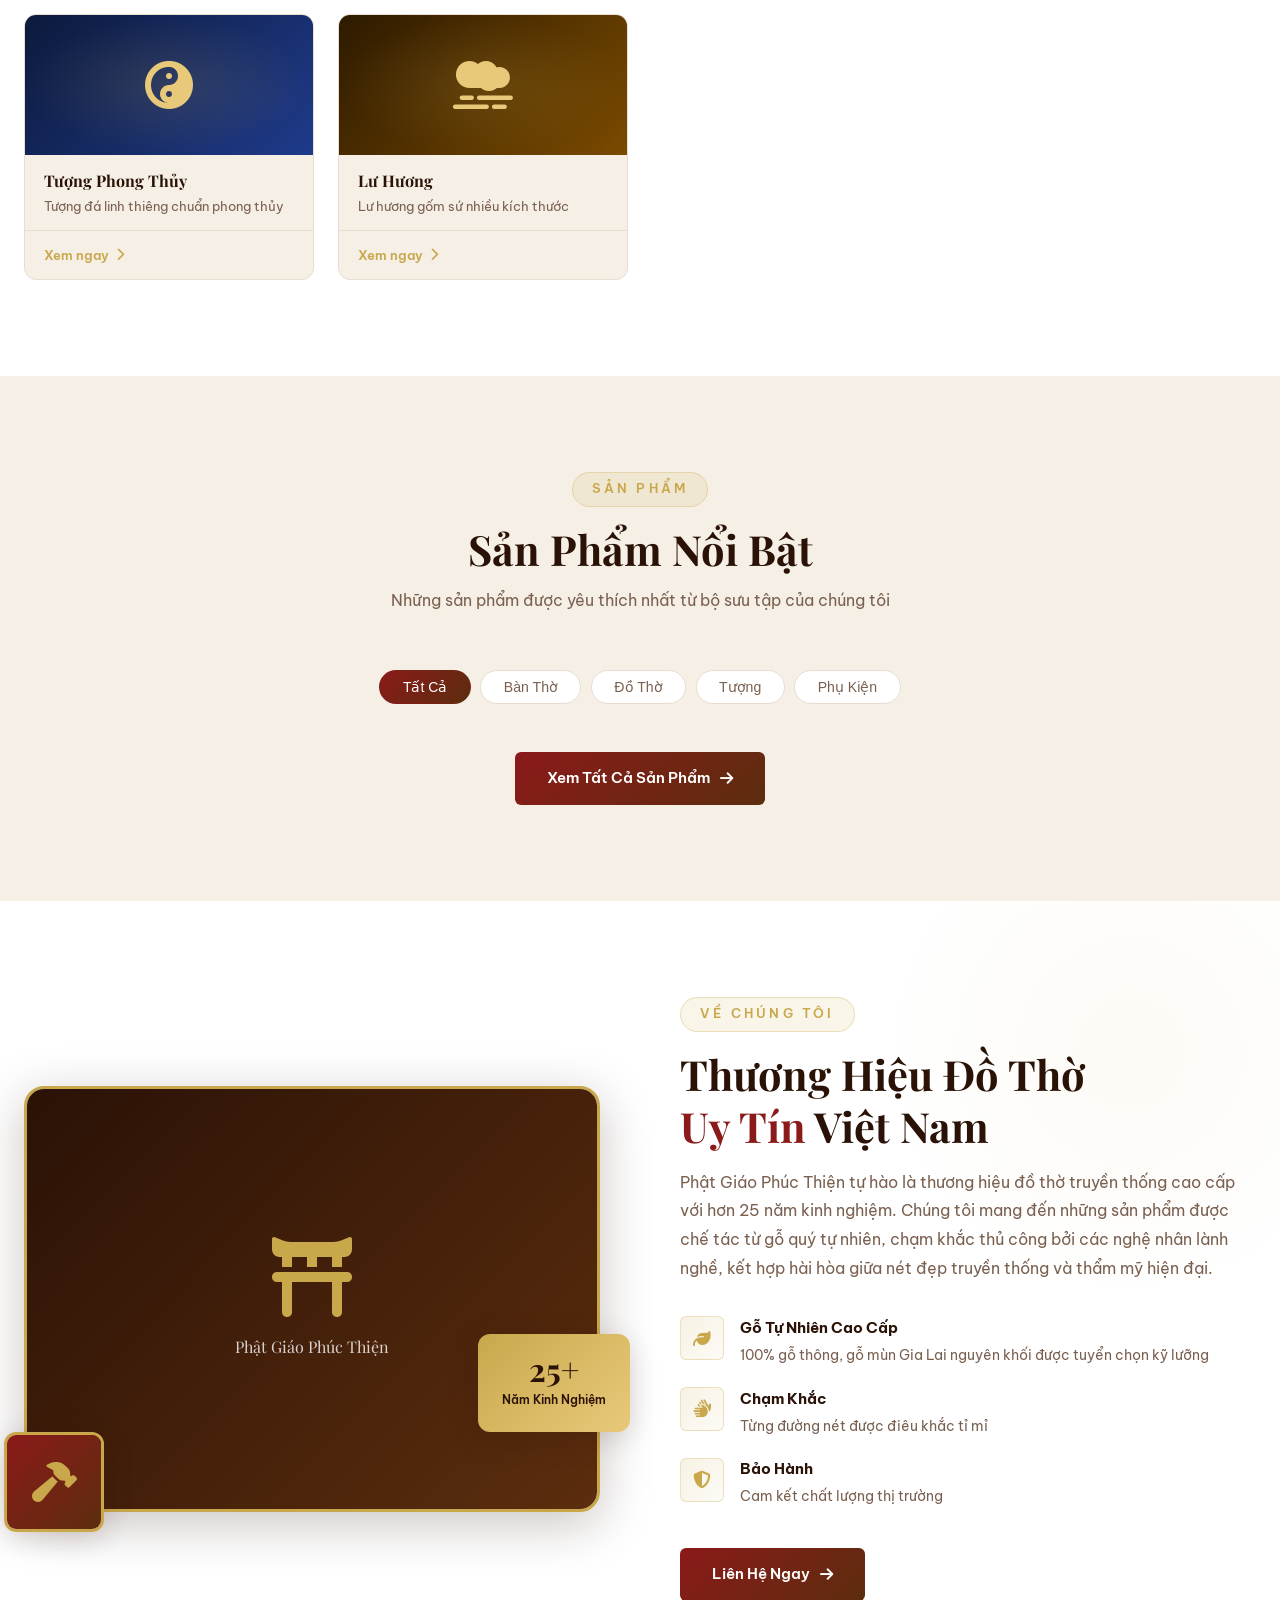
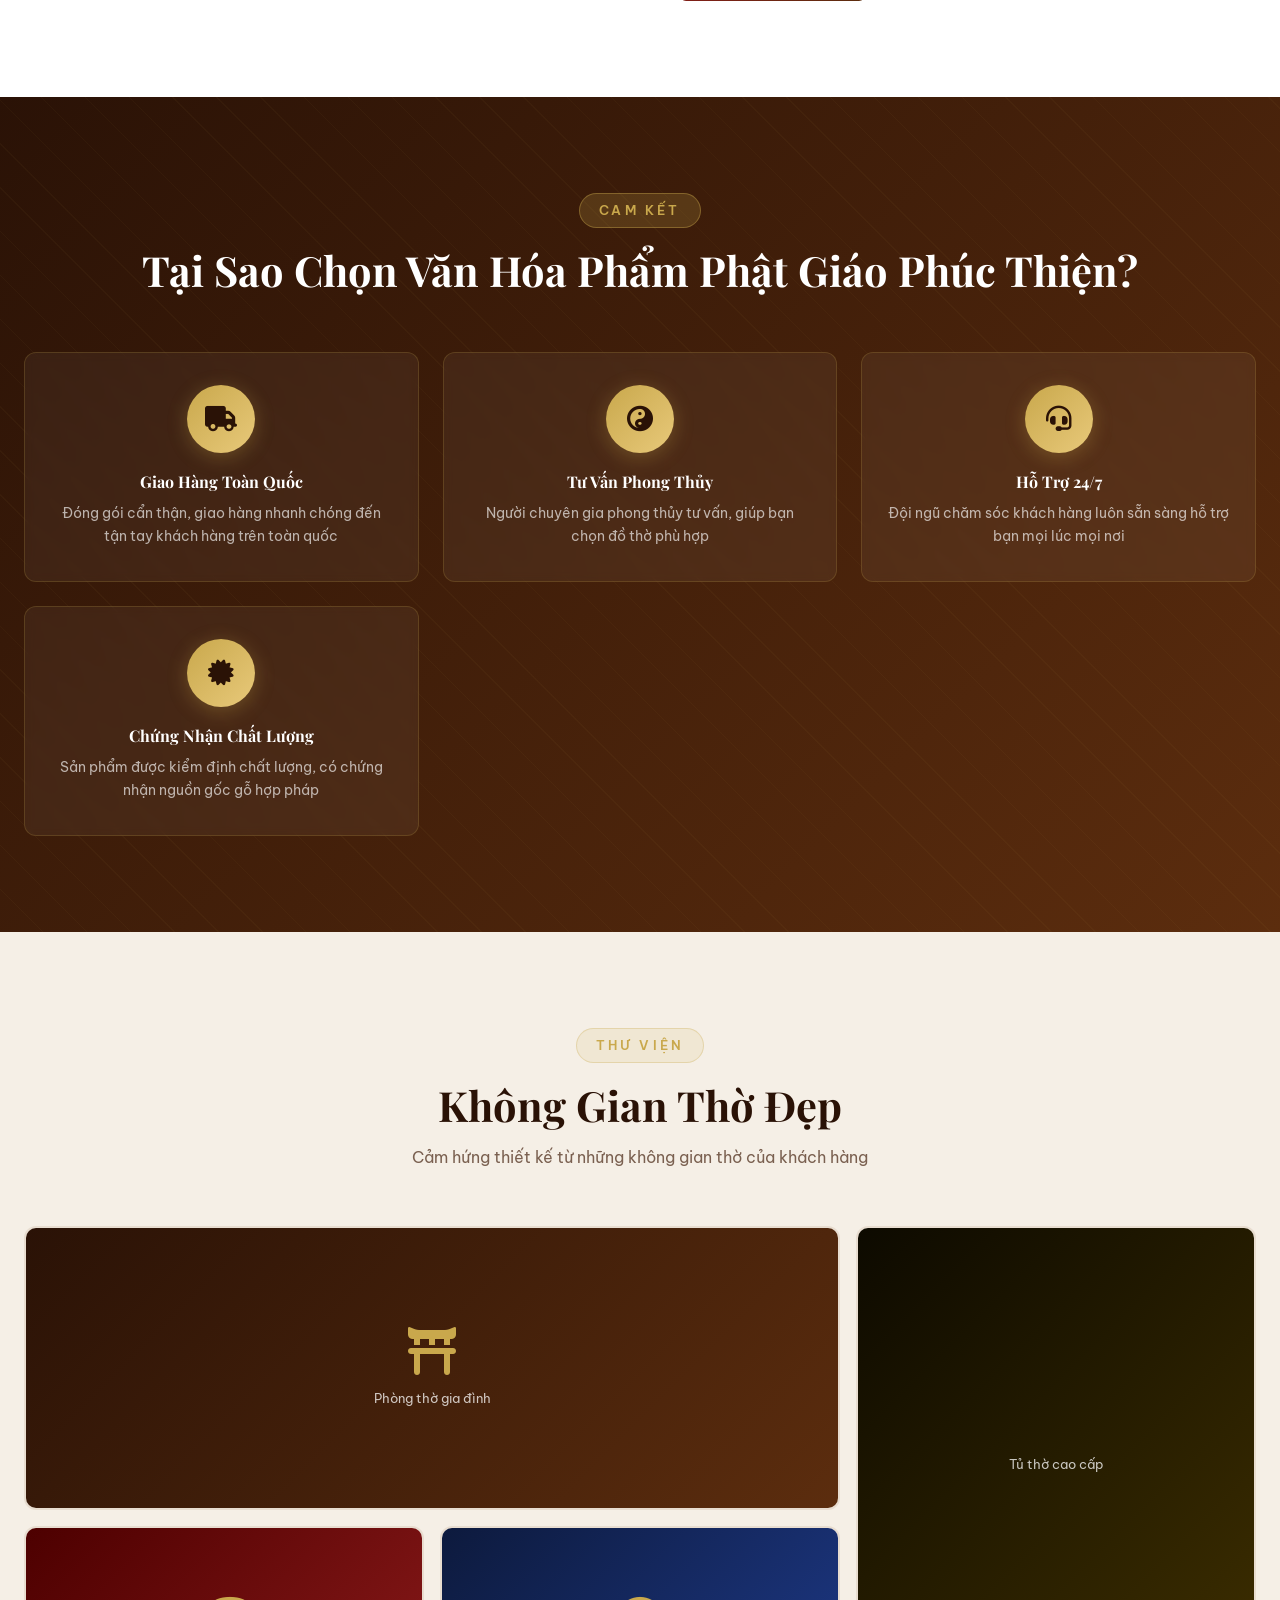
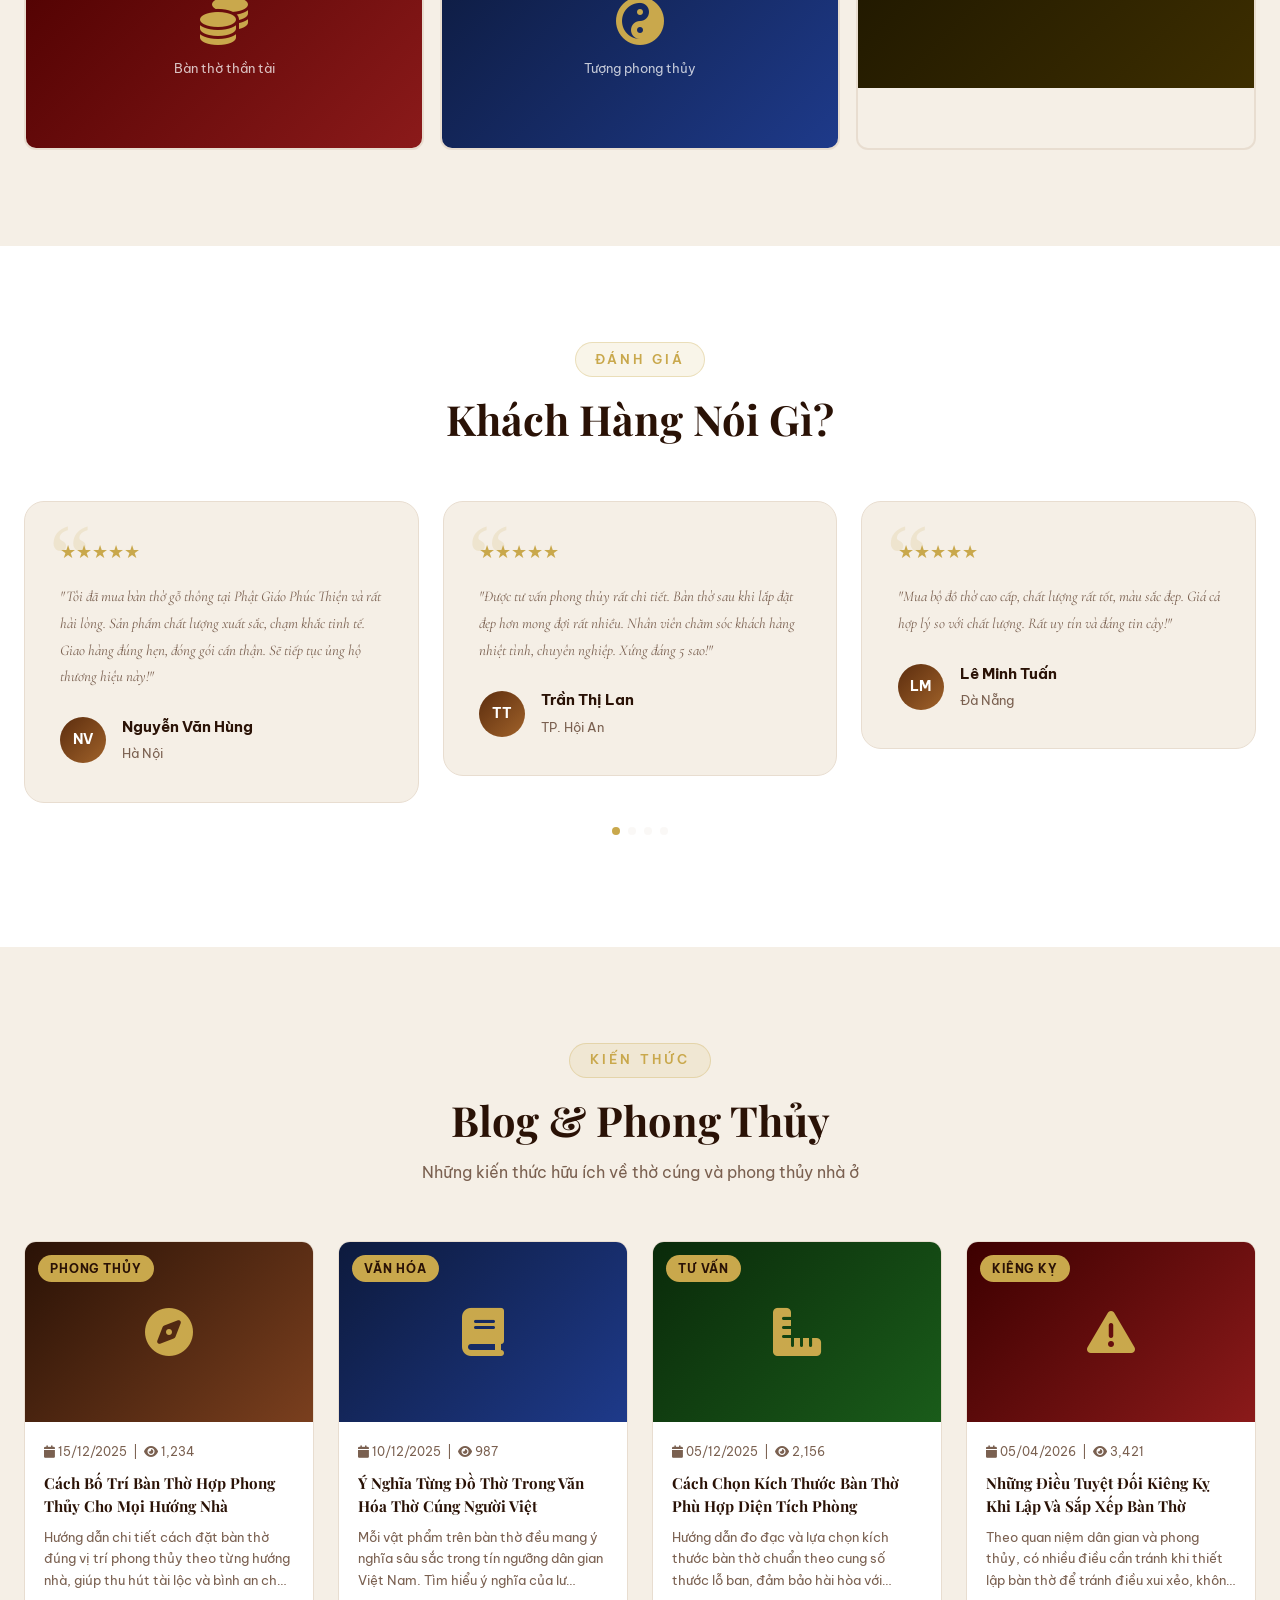
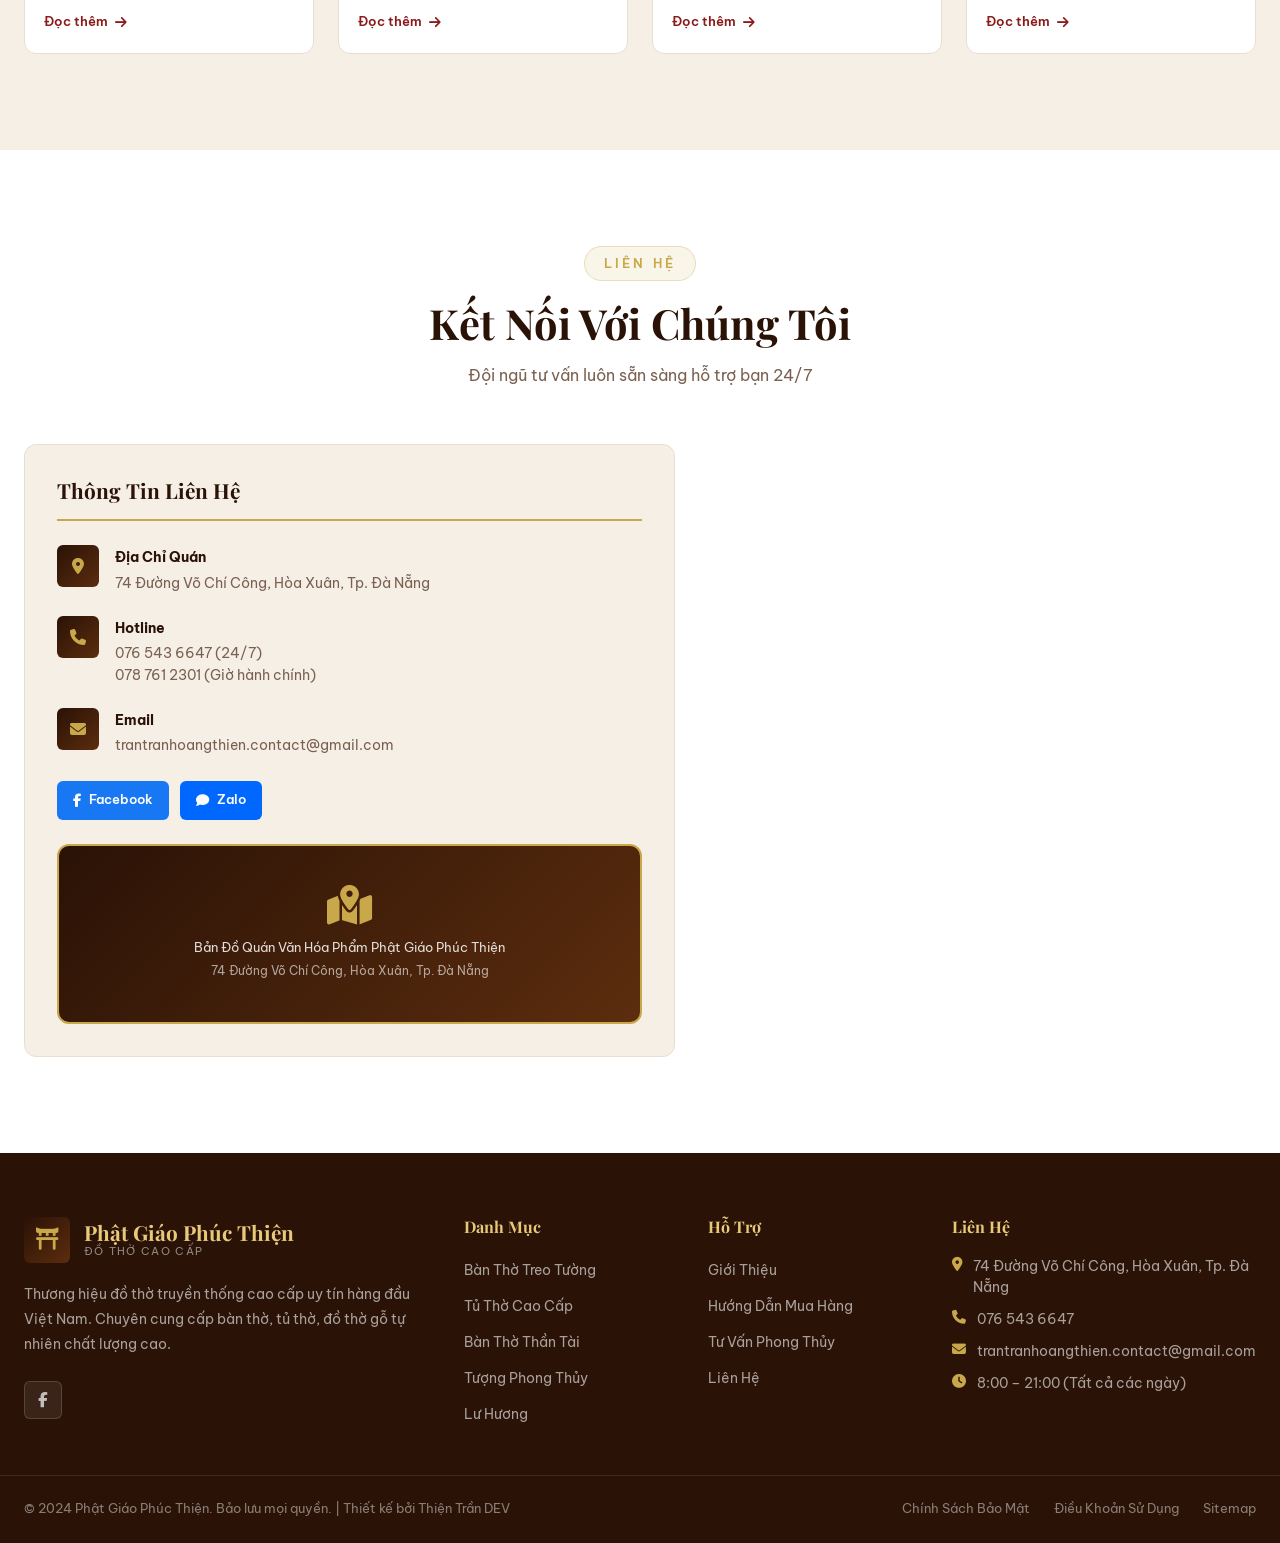
==== commit 3fe62dd1: "Add files via upload" ====
--- a/index.html
+++ b/index.html
@@ -466,41 +466,6 @@
       <p class="section-sub">Đội ngũ tư vấn luôn sẵn sàng hỗ trợ bạn 24/7</p>
     </div>
     <div class="contact-grid">
-      <div class="contact-form-wrap" data-aos="fade-right">
-        <h3>Gửi Yêu Cầu Tư Vấn</h3>
-        <form class="contact-form" id="contactForm">
-          <div class="form-group">
-            <label>Họ và Tên *</label>
-            <input type="text" id="cfName" placeholder="Nguyễn Văn A" required />
-          </div>
-          <div class="form-group">
-            <label>Số Điện Thoại *</label>
-            <input type="tel" id="cfPhone" placeholder="0901 234 567" required />
-          </div>
-          <div class="form-group">
-            <label>Email</label>
-            <input type="email" id="cfEmail" placeholder="email@example.com" />
-          </div>
-          <div class="form-group">
-            <label>Sản Phẩm Quan Tâm</label>
-            <select id="cfProduct">
-              <option value="">Chọn danh mục...</option>
-              <option>Bàn thờ treo tường</option>
-              <option>Tủ thờ cao cấp</option>
-              <option>Bàn thờ thần tài</option>
-              <option>Tượng phong thủy</option>
-              <option>Khác</option>
-            </select>
-          </div>
-          <div class="form-group">
-            <label>Nội Dung *</label>
-            <textarea id="cfMessage" rows="4" placeholder="Mô tả yêu cầu của bạn..." required></textarea>
-          </div>
-          <button type="submit" class="btn-primary w-full">
-            <i class="fas fa-paper-plane"></i> Gửi Yêu Cầu
-          </button>
-        </form>
-      </div>
       <div class="contact-info-wrap" data-aos="fade-left">
         <div class="contact-info-card">
           <h3>Thông Tin Liên Hệ</h3>
